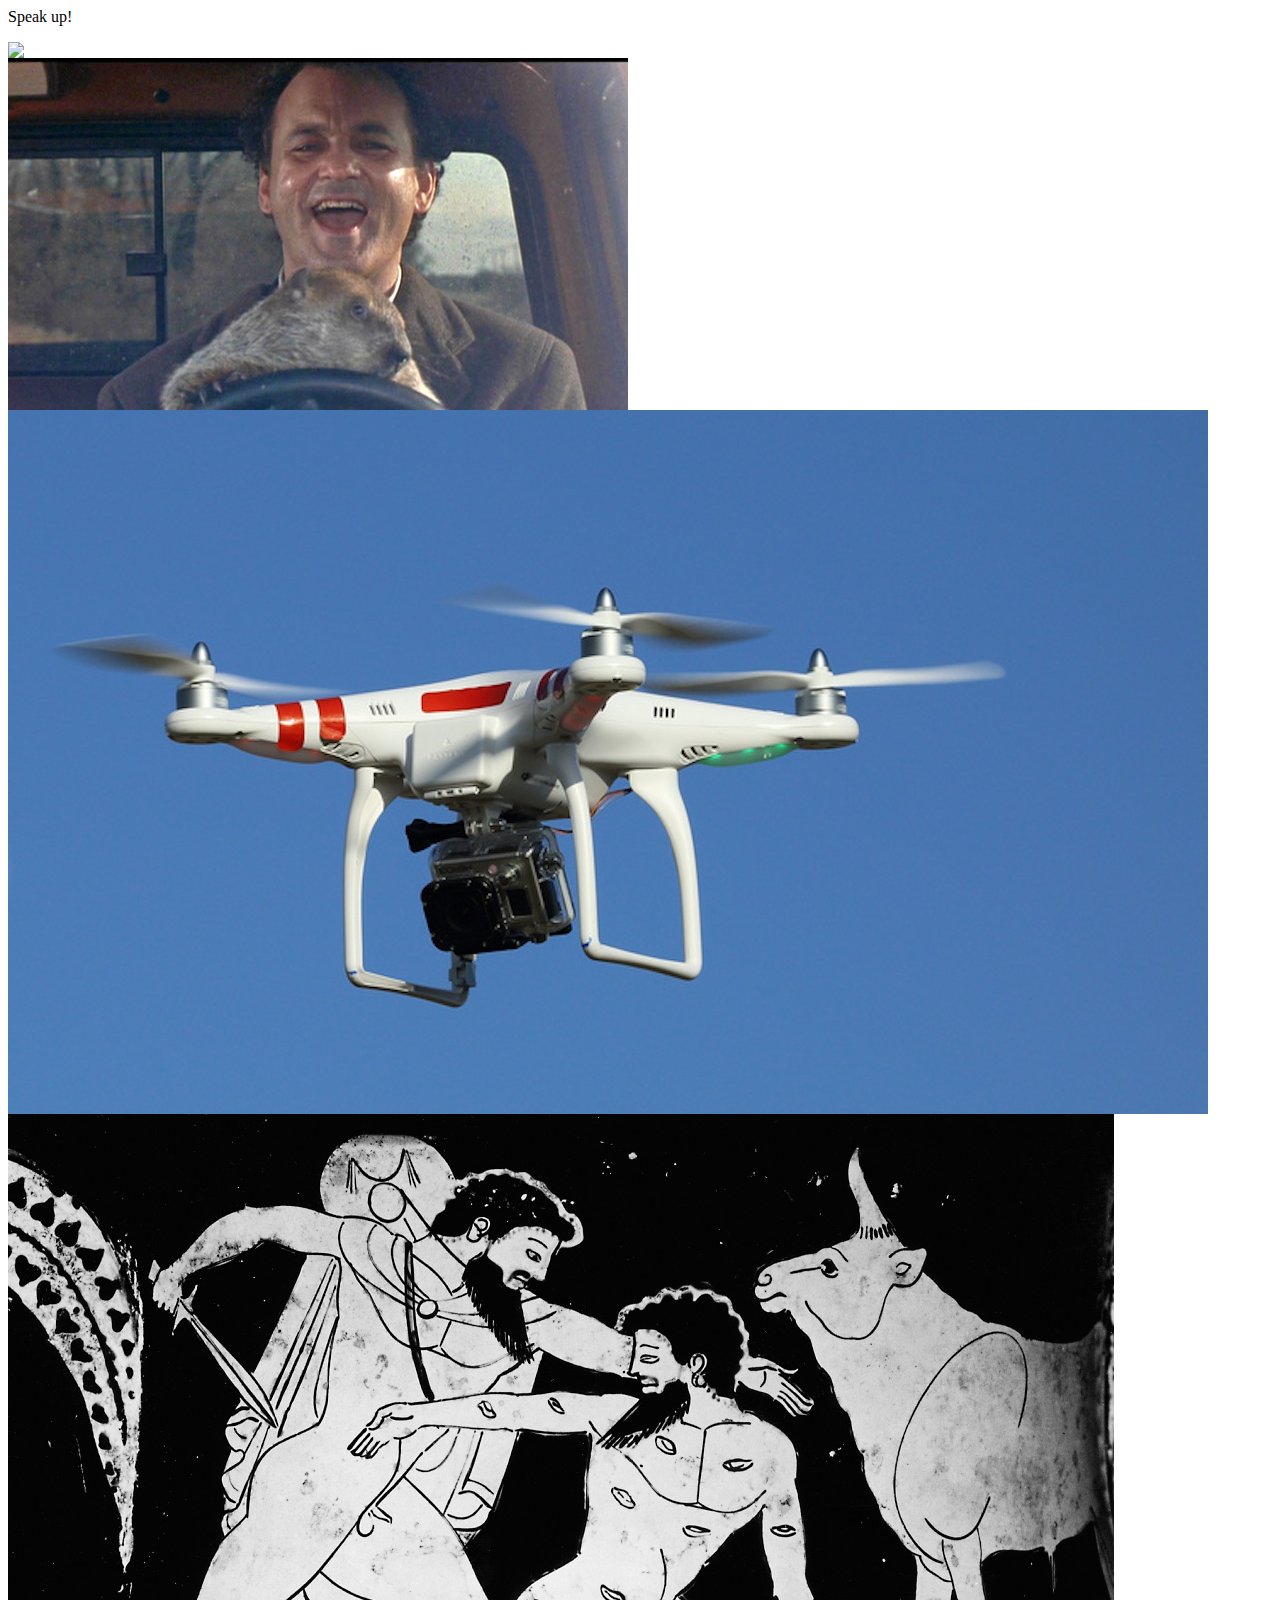
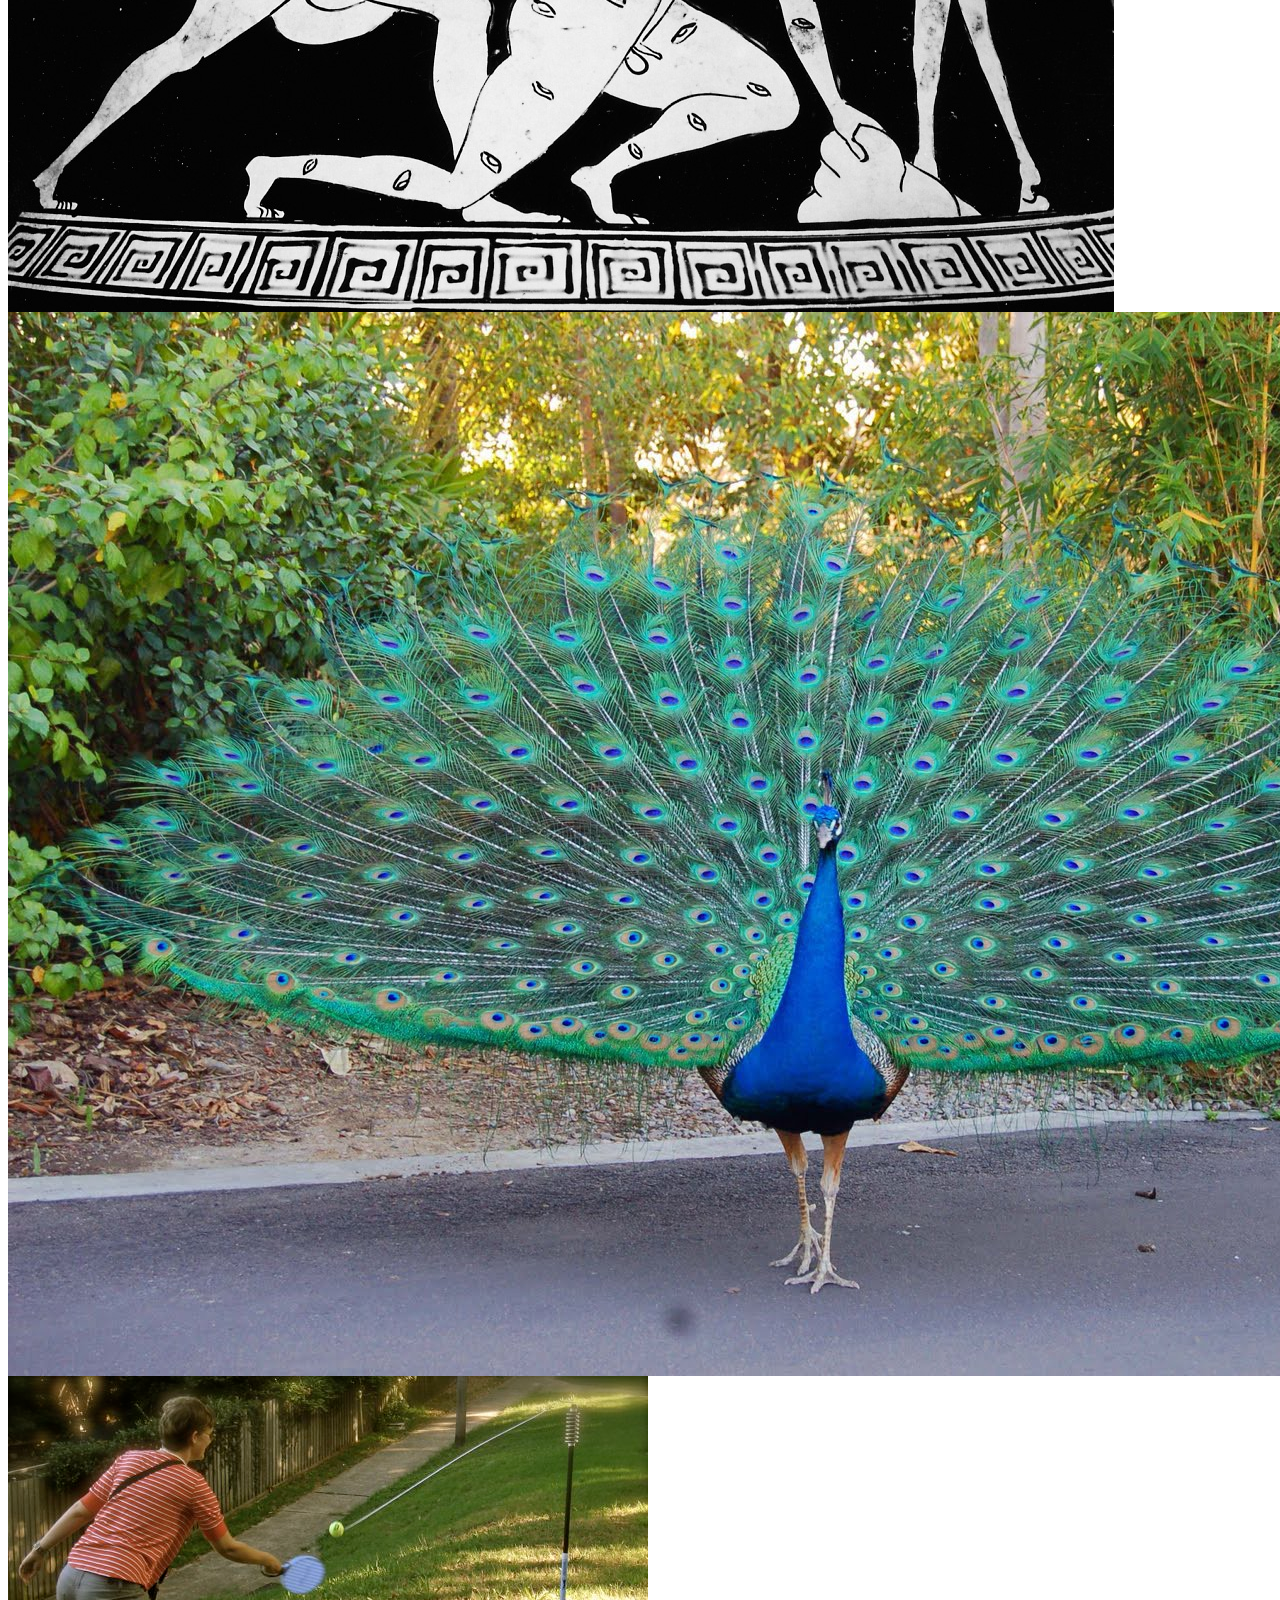
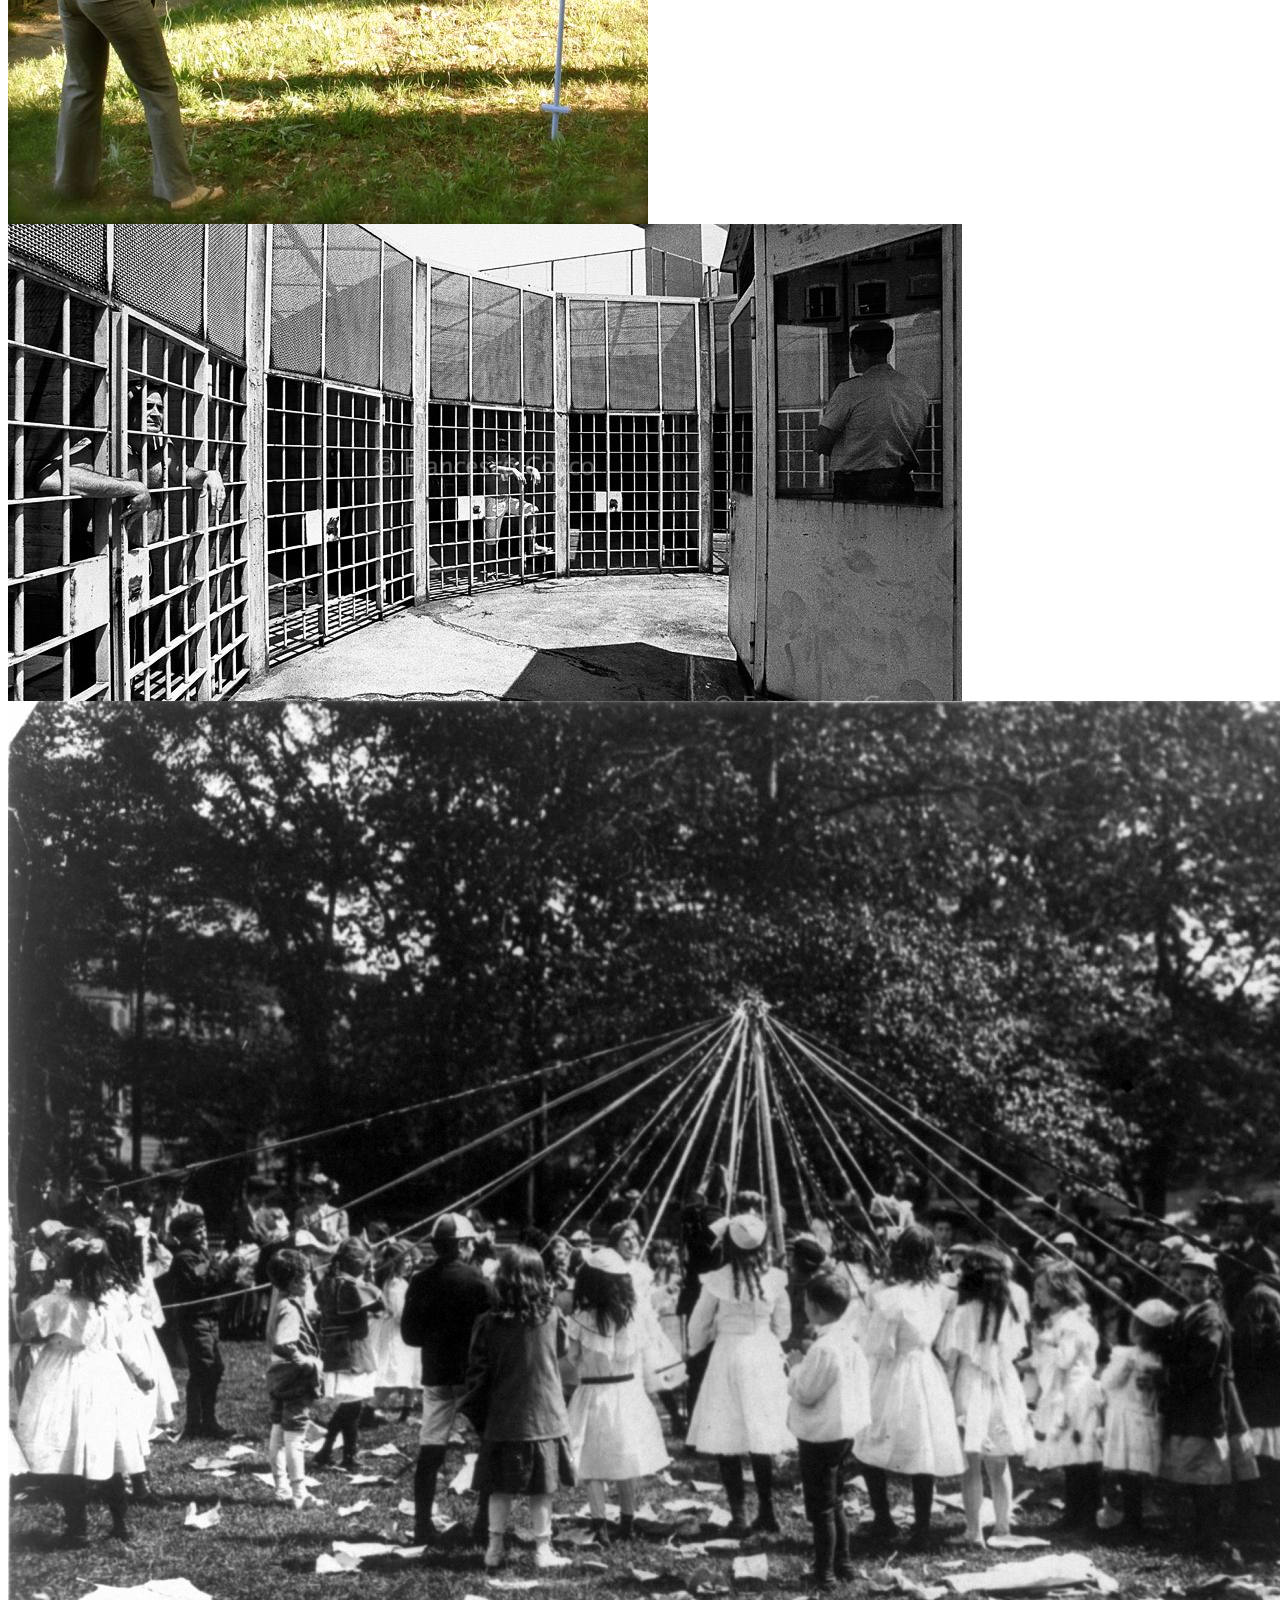
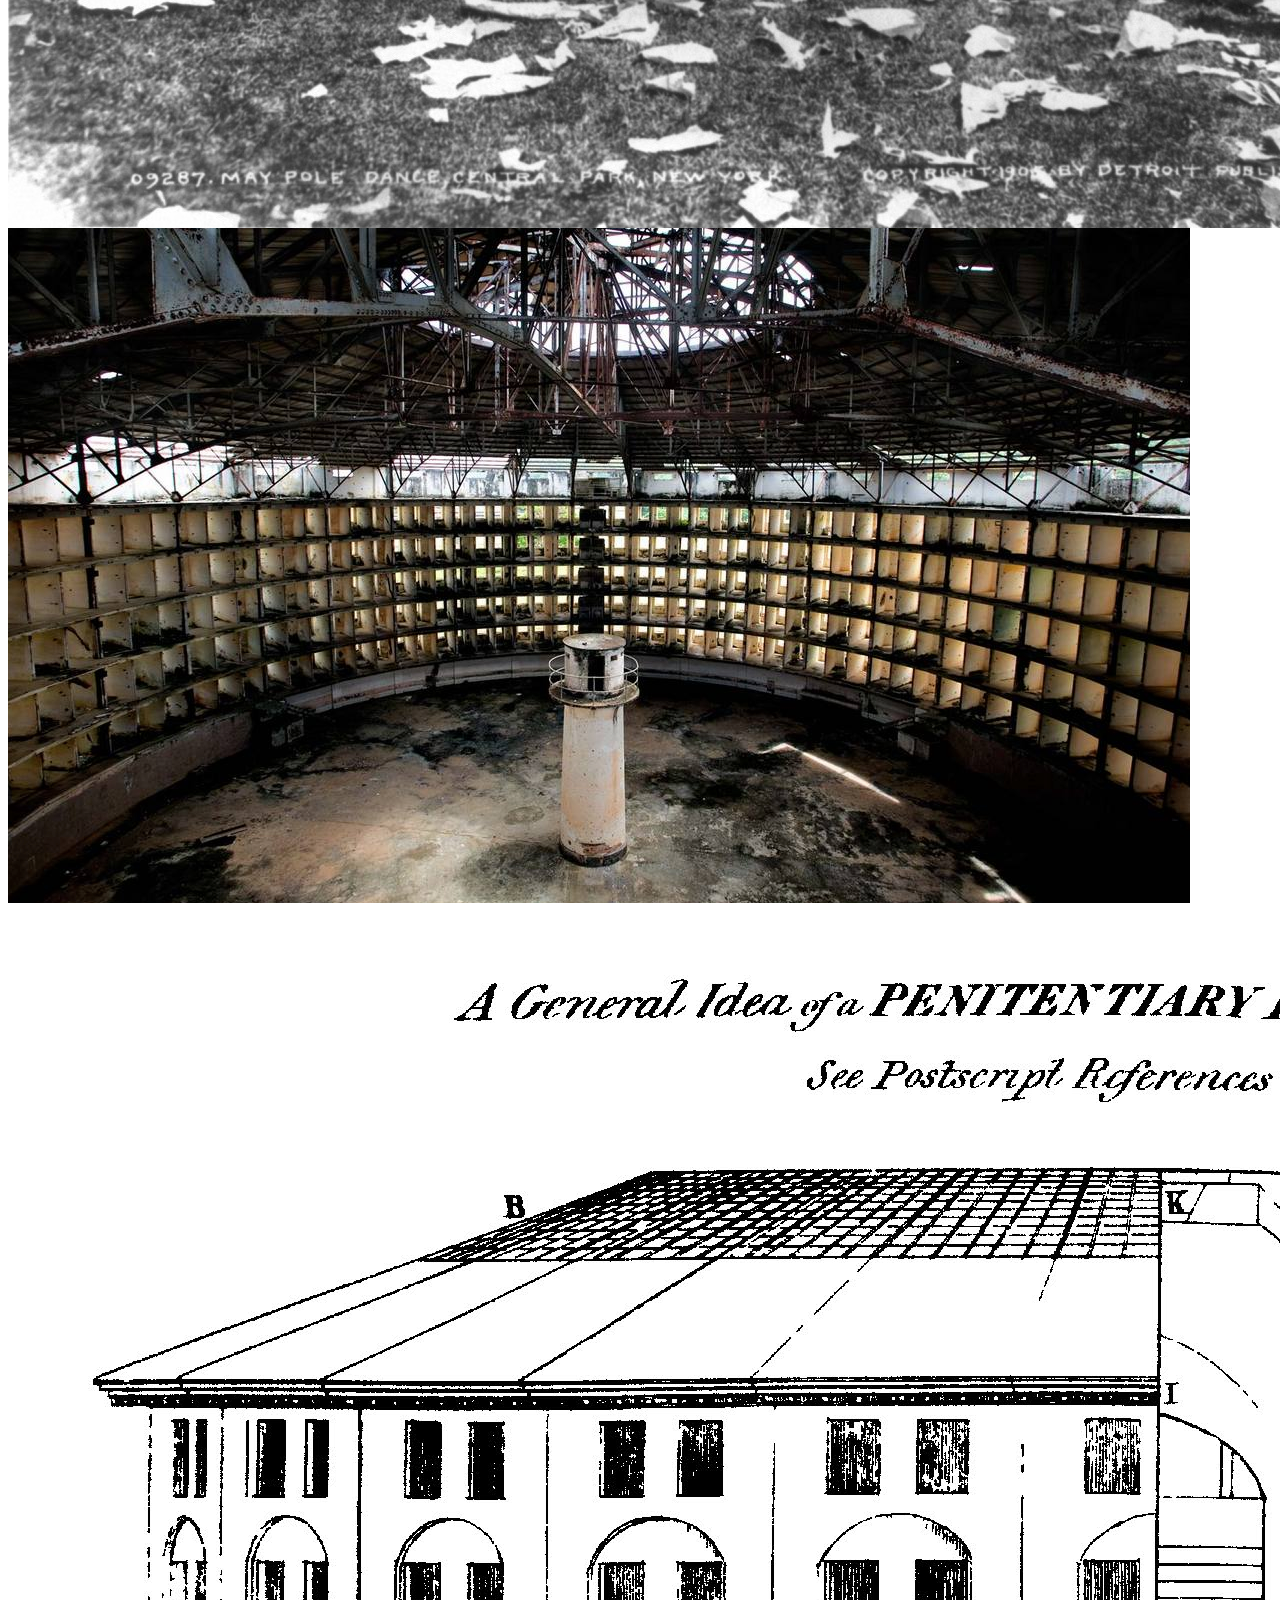
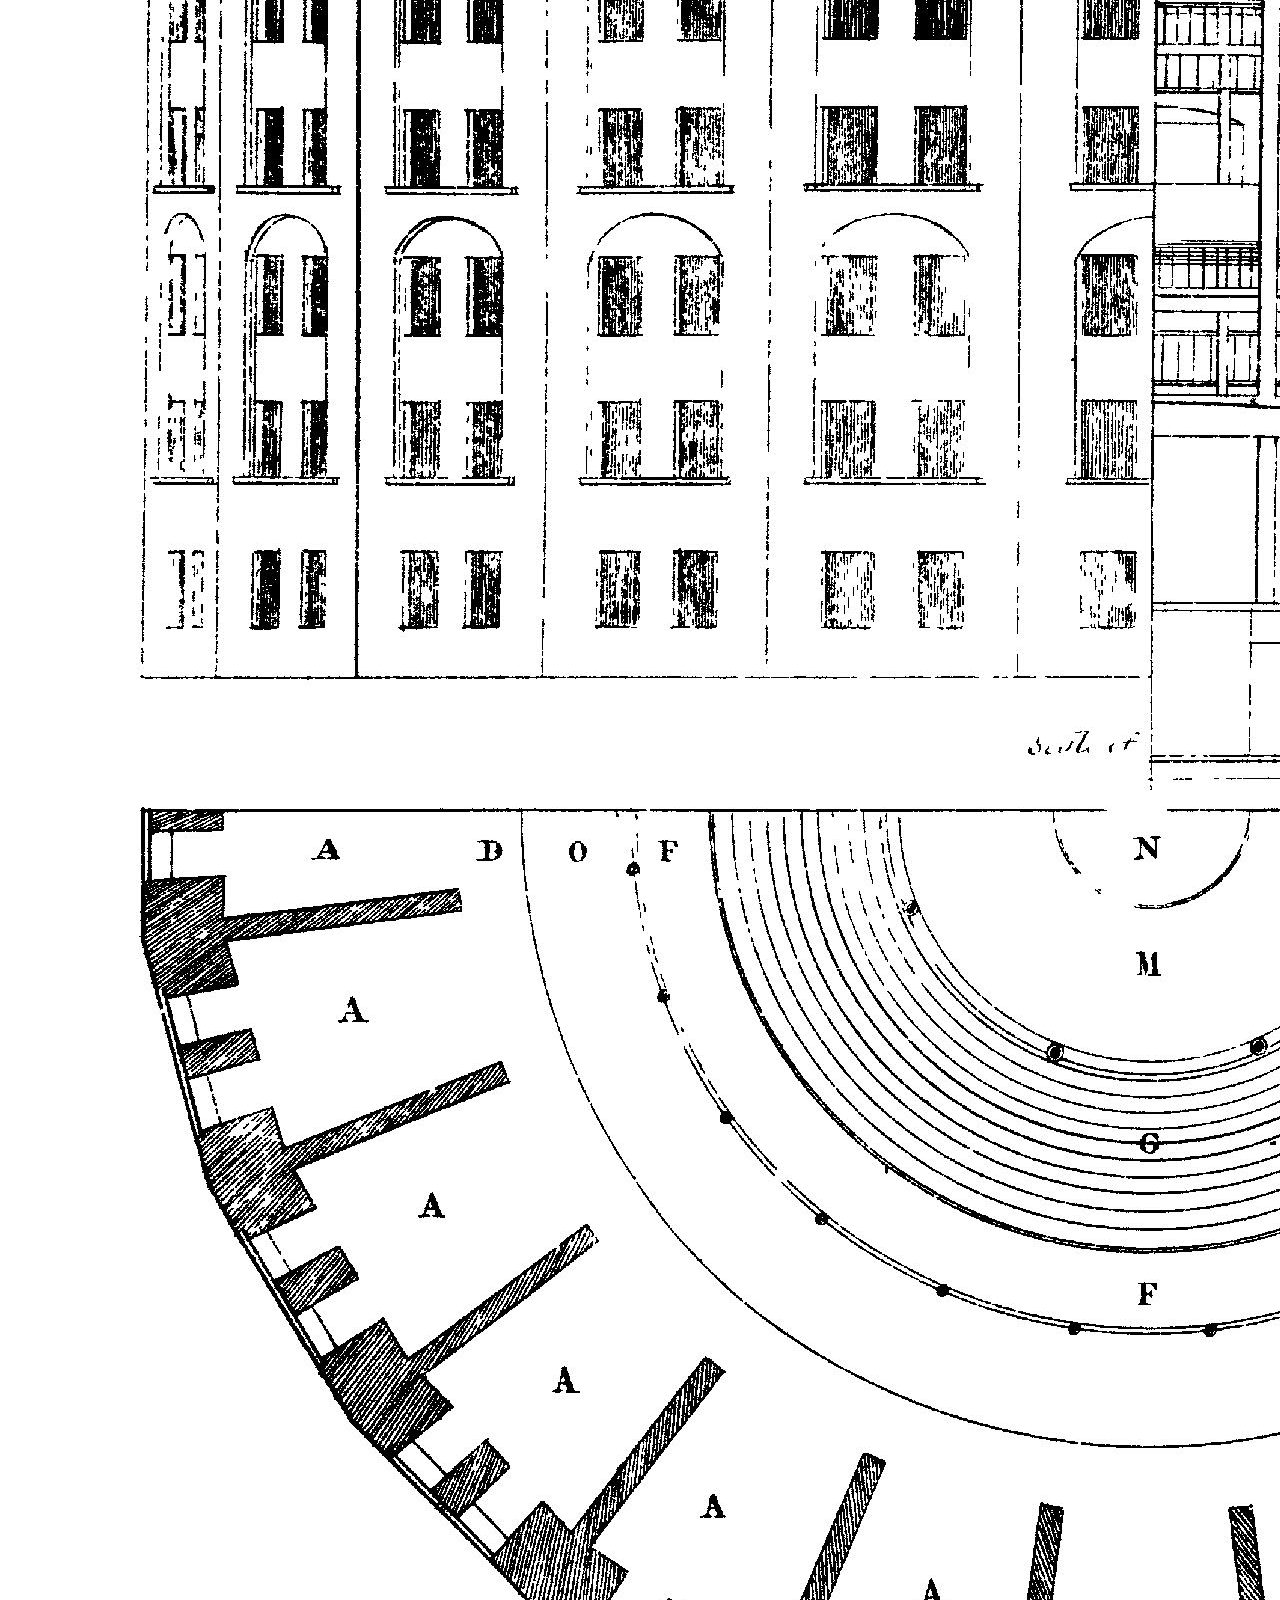
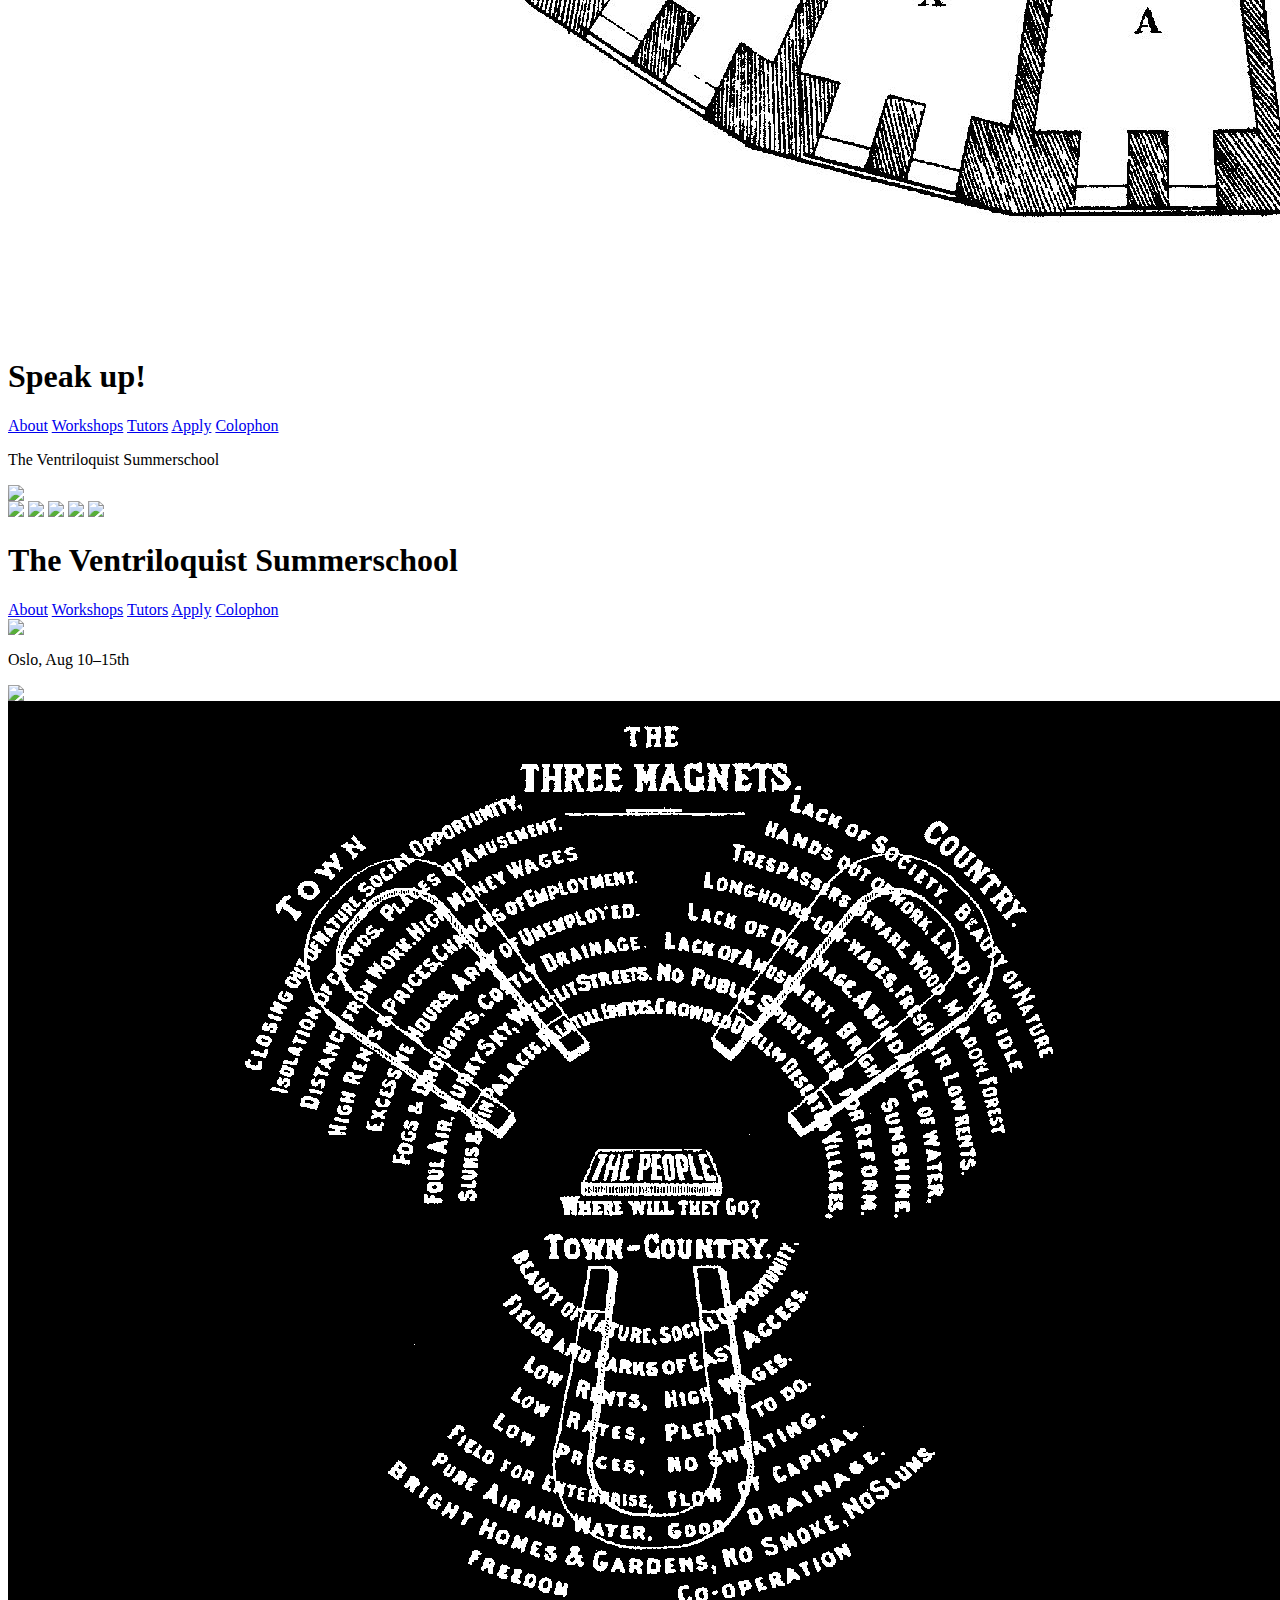
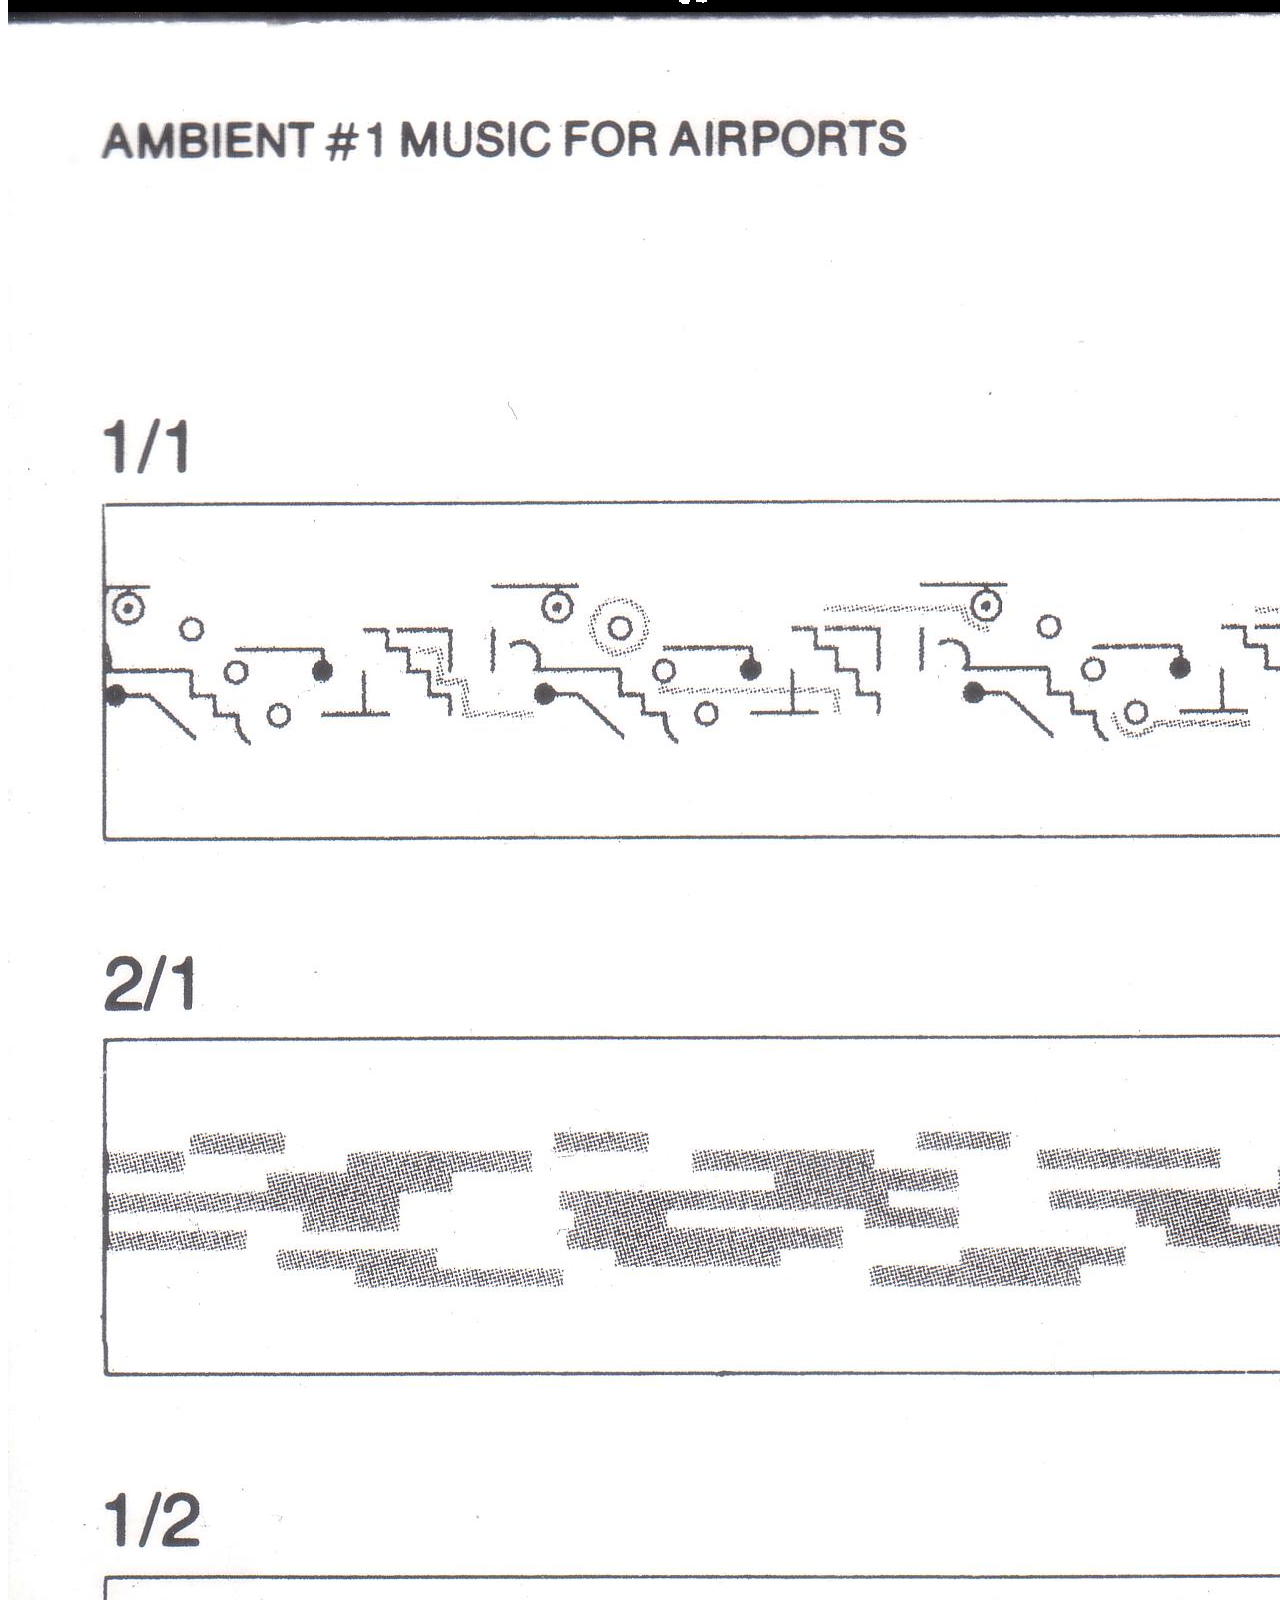
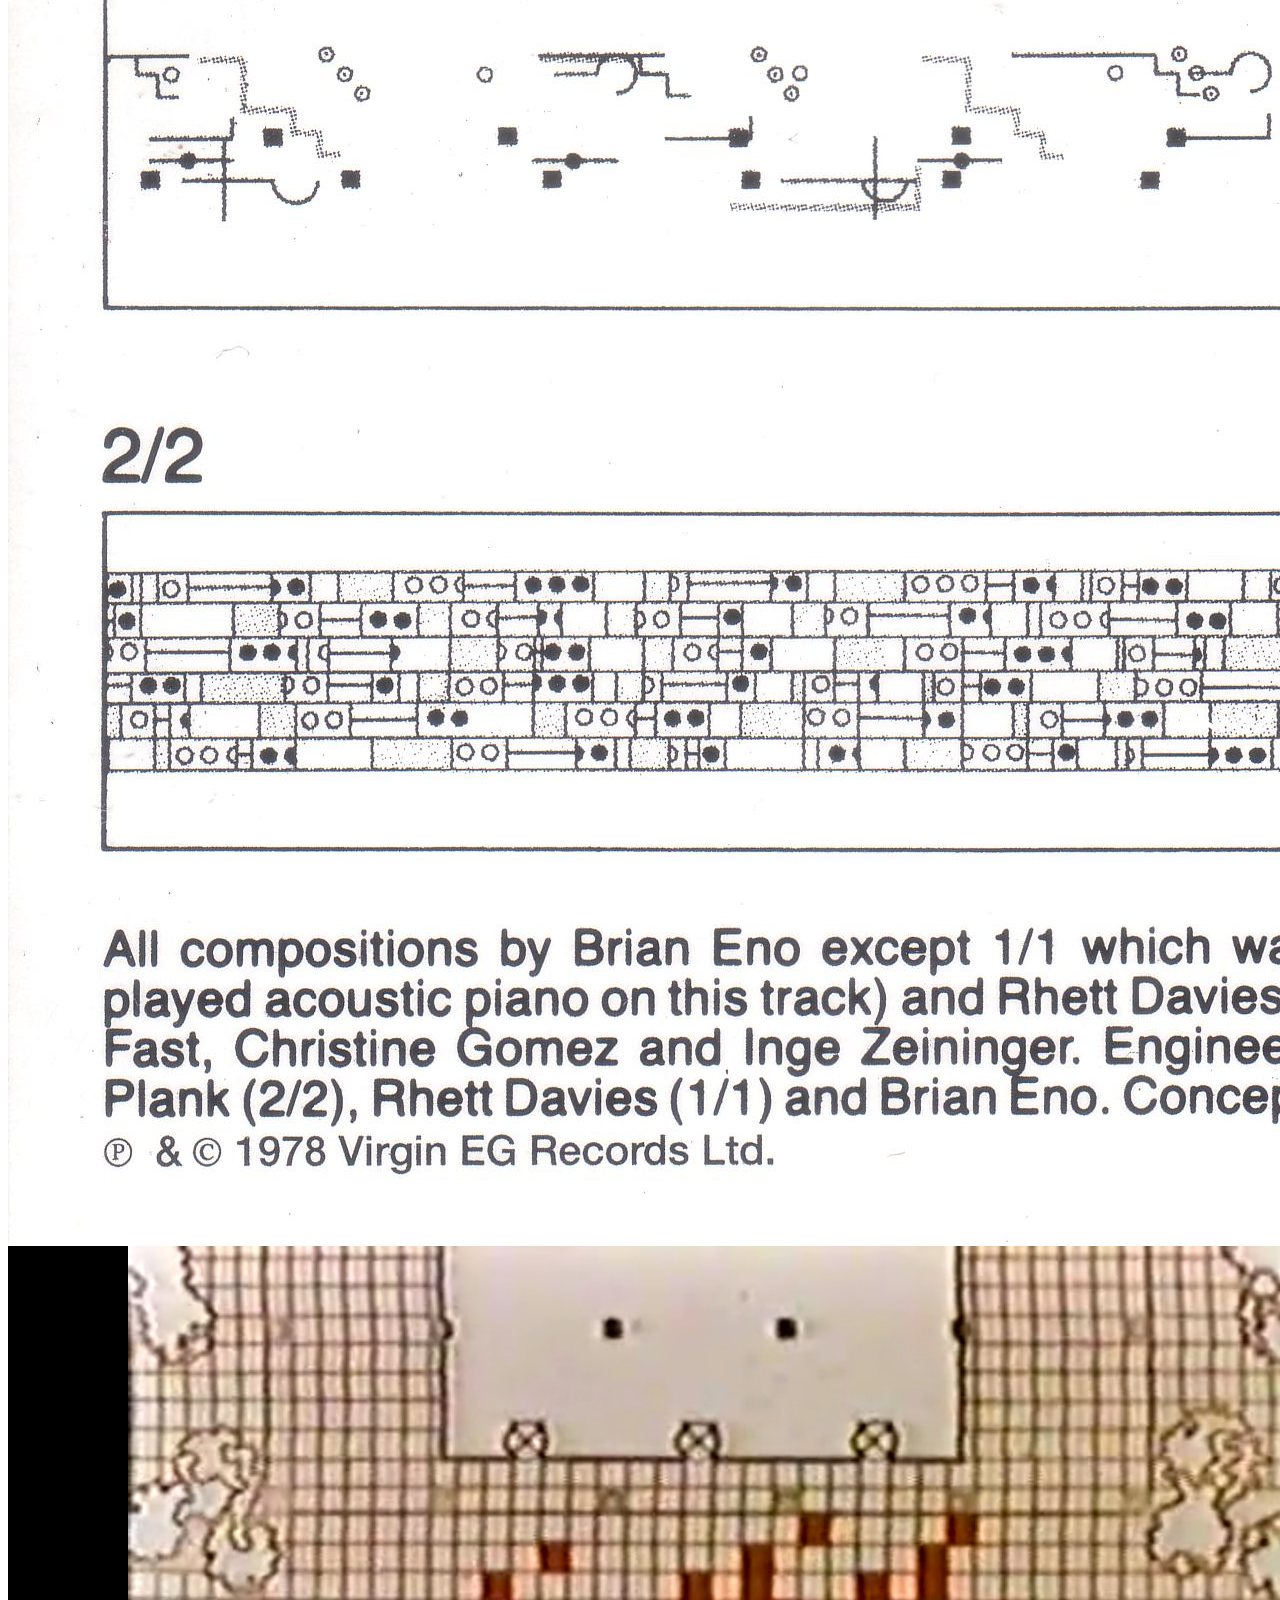
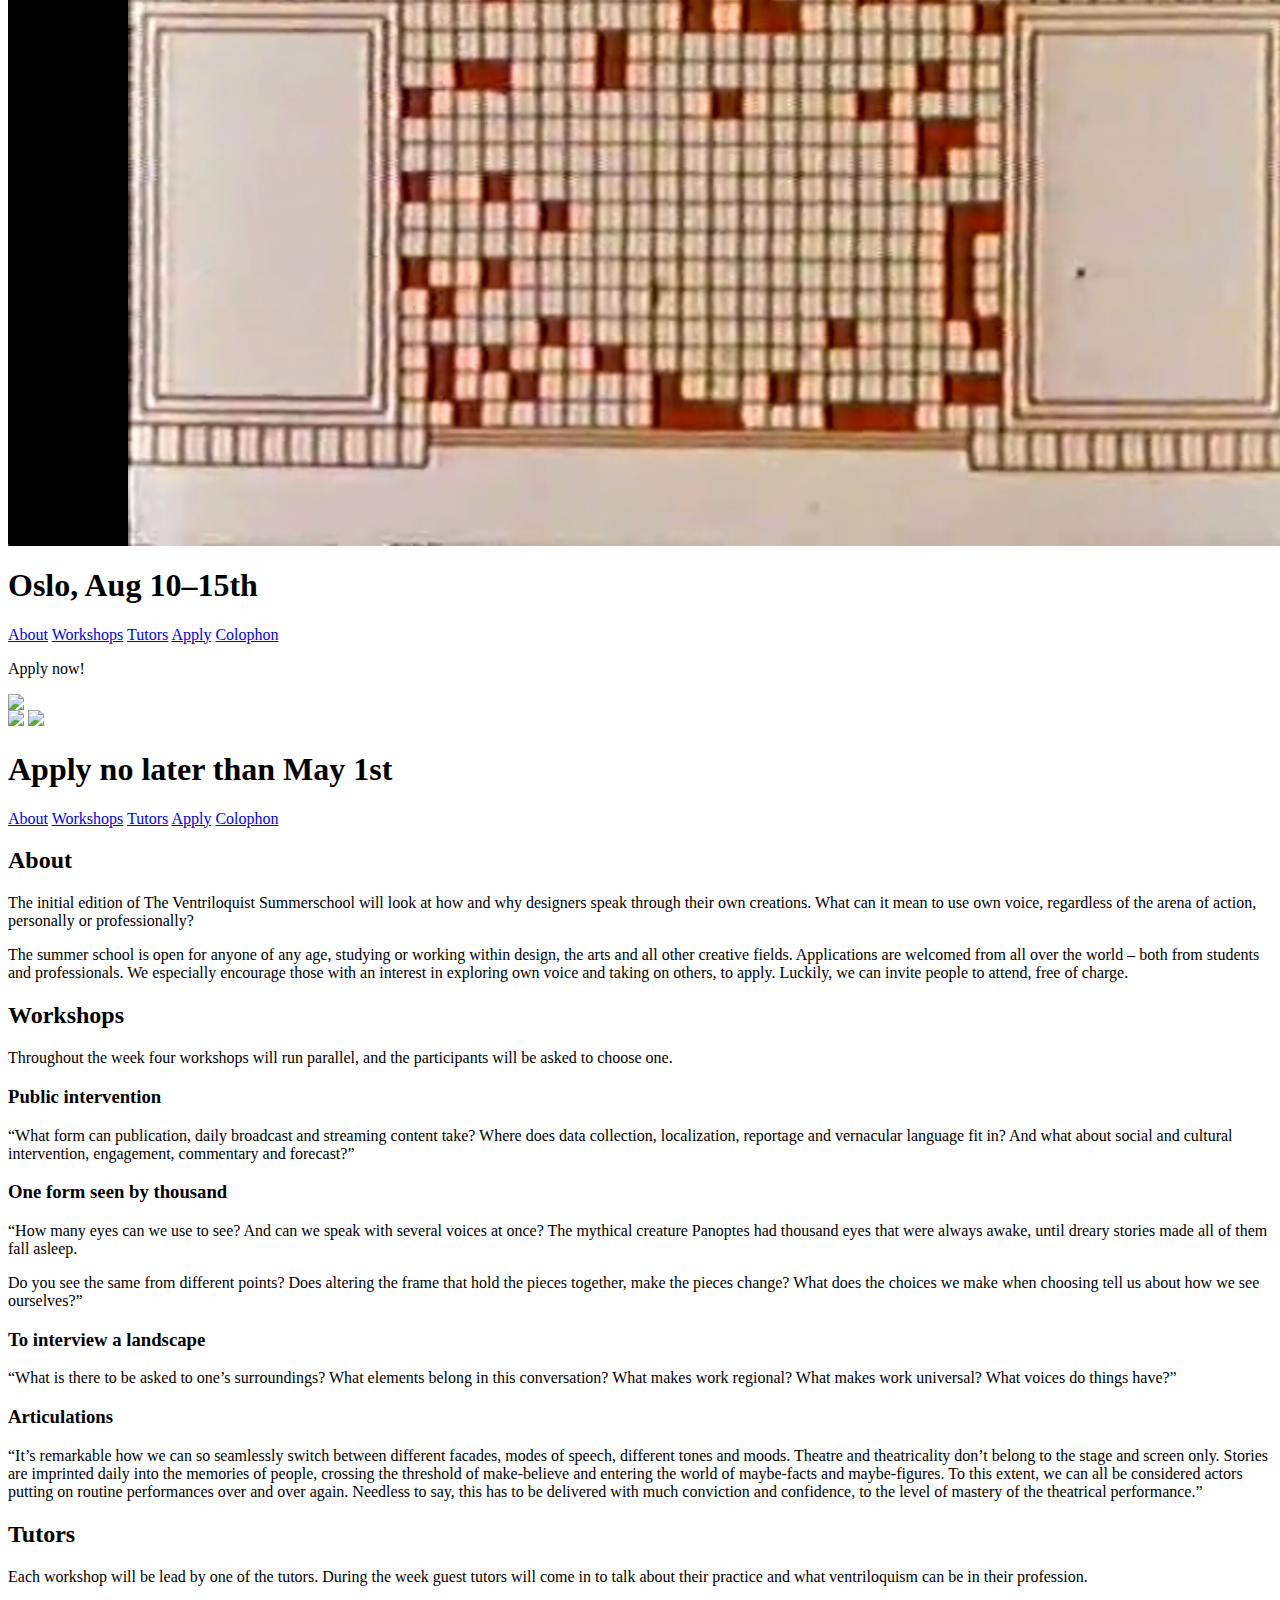
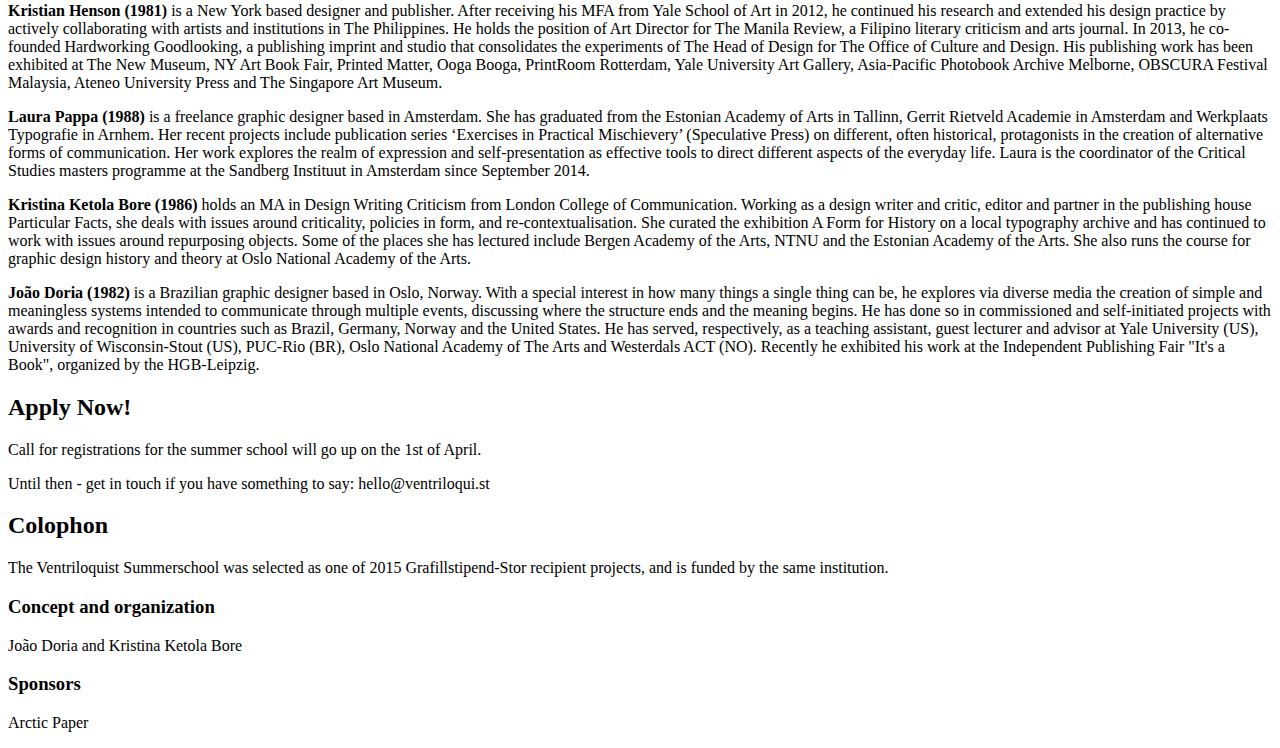
==== ventriloqui.st/index.html @ 5d7b74db "João's images" ====
<html>
<head>
<meta charset='utf-8' />
	<title>The Ventriloquist Summerschool</title>
	<link href="css/style.css" type="text/css" rel="stylesheet">
	<link rel="stylesheet" href="css/flickity.css" media="screen">
	<script src="js/flickity.pkgd.min.js"></script>
</head>

	<body>
<!-- Top1 -->
			<div id="t1" class="child top one">
					<div id="splash-t1">
						<p class="apply">Speak up!</p>
						<img id="close-t1" class="close" src="img/x.svg">
						<div class="gallery top one js-flickity">
							<img class="gallery-cell" src="img/groundhog.jpg">
							<img class="gallery-cell" src="img/Drones.jpg">
							<img class="gallery-cell" src="img/ArgosPanoptes.jpg">
							<img class="gallery-cell" src="img/peacock-02.jpg">
							<img class="gallery-cell" src="img/day-4-tennis.jpg">
							<img class="gallery-cell" src="img/1880-prison-san-vittore-milan.jpg">
							<img class="gallery-cell" src="img/maypole.jpg">
							<img class="gallery-cell" src="img/panopticon.png">
							<img class="gallery-cell" src="img/Penetentiary_Panopticon_Plan.jpg">
						</div>
				</div>

					<h1 class="centered-horizontal">Speak up!</h1>

					<nav class="centered-horizontal">
						<a id="btn-about" href="#about">About</a>
						<a id="btn-workshops" href="#workshops">Workshops</a>
						<a id="btn-tutors" href="#tutors">Tutors</a>
						<a id="btn-about" href="#apply">Apply</a>
						<a id="btn-colophon" href="#colophon">Colophon</a>
					</nav>
			</div>

<!-- Top 2 -->
			<div id="t2" class="child top two">

					<div id="splash-t2">
						<p class="apply">The Ventriloquist Summerschool</p>
							<img id="close-t2" class="close" src="img/x.svg">
						<div class="gallery top one js-flickity">
							<img class="gallery-cell" src="img/zelig-1.png">
							<img class="gallery-cell" src="img/zelig-2.jpg">
							<img class="gallery-cell" src="img/silly.png">
							<img class="gallery-cell" src="img/HunterBreederMainWeb.jpg">
							<img class="gallery-cell" src="img/picture-172.png">
						</div>
					</div>

					<h1 class="centered-horizontal">The Ventriloquist Summerschool</h1>

					<nav class="centered-horizontal">
						<a id="btn-about" href="#about">About</a>
						<a id="btn-workshops" href="#workshops">Workshops</a>
						<a id="btn-tutors" href="#tutors">Tutors</a>
						<a id="btn-about" href="#apply">Apply</a>
						<a id="btn-colophon" href="#colophon">Colophon</a>
					</nav>

			</div>

<!-- Bottom 1 -->
			<div id="b1" class="child bottom one">

					<div id="splash-b1">
						<img id="close-b1" class="close" src="img/x.svg">
						<p class="apply">Oslo, Aug 10–15th</p>
						<div class="gallery top one js-flickity">
							<img class="gallery-cell" src="img/ecoacoustics.jpg">
							<img class="gallery-cell" src="img/3-magnets-final.png">
							<img class="gallery-cell" src="img/Brian_Eno-Music_For_Airports_Ambient_1-Back.JPG">
							<img class="gallery-cell" src="img/whyte.png">							
						</div>
					</div>

					<h1 class="centered-horizontal">Oslo, Aug 10–15th</h1>

					<nav class="centered-horizontal">
						<a id="btn-about" href="#about">About</a>
						<a id="btn-workshops" href="#workshops">Workshops</a>
						<a id="btn-tutors" href="#tutors">Tutors</a>
						<a id="btn-about" href="#apply">Apply</a>
						<a id="btn-colophon" href="#colophon">Colophon</a>
					</nav>

			</div>

<!-- Bottom 2 -->
			<div id="b2" class="child bottom two">

					<div id="splash-b2">
					<p id="apply-now" class="apply">Apply now!</p>
					<img id="close-b2" class="close" src="img/x.svg">
					<div class="gallery top one js-flickity">
						<img class="gallery-cell" src="img/100_2820.JPG">
						<img class="gallery-cell" src="img/the_ventriloquist_workshope.jpg">
					</div>
				</div>

					<h1 class="centered-horizontal turquoise">Apply no later than May 1st</h1>

					<nav class="centered-horizontal turquoise">
						<a id="btn-about" href="#about">About</a>
						<a id="btn-workshops" href="#workshops">Workshops</a>
						<a id="btn-tutors" href="#tutors">Tutors</a>
						<a id="btn-about" href="#apply">Apply</a>
						<a id="btn-colophon" href="#colophon">Colophon</a>
				</nav>

					<div class="content">
						<h2 id="about">About</h2>

							<p>The initial edition of The Ventriloquist Summerschool will look at how and why designers speak through their own creations. What can it mean to use own voice, regardless of the arena of action, personally or professionally?</p>

							<p>The summer school is open for anyone of any age, studying or working within design, the arts and all other creative fields. Applications are welcomed from all over the world – both from students and professionals. We especially encourage those with an interest in exploring own voice and taking on others, to apply. Luckily, we can invite people to attend, free of charge.</p>

						<h2 id="workshops">Workshops</h2>

							<p>Throughout the week four workshops will run parallel, and the participants will be asked to choose one.</p>

						<h3>Public intervention</h3>

							<p class="workshop-description">“What form can publication, daily broadcast and streaming content take? Where does data collection, localization, reportage and vernacular language fit in? And what about social and cultural intervention, engagement, commentary and forecast?”</p>

						<h3>One form seen by thousand</h3>

							<p class="workshop-description">“How many eyes can we use to see? And can we speak with several voices at once? The mythical creature Panoptes had thousand eyes that were always awake, until dreary stories made all of them fall asleep.</p>

							<p class="workshop-description">Do you see the same from different points? Does altering the frame that hold the pieces together, make the pieces change? What does the choices we make when choosing tell us about how we see ourselves?”</p>

						<h3>To interview a landscape</h3>

							<p class="workshop-description">“What is there to be asked to one’s surroundings? What elements belong in this conversation? What makes work regional? What makes work universal? What voices do things have?”</p>

						<h3>Articulations</h3>

							<p class="workshop-description">“It’s remarkable how we can so seamlessly switch between different facades, modes of speech, different tones and moods. Theatre and theatricality don’t belong to the stage and screen only. Stories are imprinted daily into the memories of people, crossing the threshold of make-believe and entering the world of maybe-facts and maybe-figures. To this extent, we can all be considered actors putting on routine performances over and over again. Needless to say, this has to be delivered with much conviction and confidence, to the level of mastery of the theatrical performance.”</p>

						<h2 id="tutors">Tutors</h2>

							<p>Each workshop will be lead by one of the tutors. During the week guest tutors will come in to talk about their practice and what ventriloquism can be in their profession.</p>

							<p><strong>Kristian Henson (1981)</strong> is a New York based designer and publisher. After receiving his MFA from Yale School of Art in 2012, he continued his research and extended his design practice by actively collaborating with artists and institutions in The Philippines. He holds the position of Art Director for The Manila Review, a Filipino literary criticism and arts journal. In 2013, he co-founded Hardworking Goodlooking, a publishing imprint and studio that consolidates the experiments of The Head of Design for The Office of Culture and Design. His publishing work has been exhibited at The New Museum, NY Art Book Fair, Printed Matter, Ooga Booga, PrintRoom Rotterdam, Yale University Art Gallery, Asia-Pacific Photobook Archive Melborne, OBSCURA Festival Malaysia, Ateneo University Press and The Singapore Art Museum.</p>

							<p><strong>Laura Pappa (1988)</strong> is a freelance graphic designer based in Amsterdam. She has graduated from the Estonian Academy of Arts in Tallinn, Gerrit Rietveld Academie in Amsterdam and Werkplaats Typografie in Arnhem. Her recent projects include publication series ‘Exercises in Practical Mischievery’ (Speculative Press) on different, often historical, protagonists in the creation of alternative forms of communication. Her work explores the realm of expression and self-presentation as effective tools to direct different aspects of the everyday life. Laura is the coordinator of the Critical Studies masters programme at the Sandberg Instituut in Amsterdam since September 2014.</p>

							<p><strong>Kristina Ketola Bore (1986)</strong> holds an MA in Design Writing Criticism from London College of Communication. Working as a design writer and critic, editor and partner in the publishing house Particular Facts, she deals with issues around criticality, policies in form, and re-contextualisation. She curated the exhibition A Form for History on a local typography archive and has continued to work with issues around repurposing objects. Some of the places she has lectured include Bergen Academy of the Arts, NTNU and the Estonian Academy of the Arts. She also runs the course for graphic design history and theory at Oslo National Academy of the Arts.</p>

							<p><strong>João Doria (1982)</strong> is a Brazilian graphic designer based in Oslo, Norway. With a special interest in how many things a single thing can be, he explores via diverse media the creation of simple and meaningless systems intended to communicate through multiple events, discussing where the structure ends and the meaning begins. He has done so in commissioned and self-initiated projects with awards and recognition in countries such as Brazil, Germany, Norway and the United States. He has served, respectively, as a teaching assistant, guest lecturer and advisor at Yale University (US), University of Wisconsin-Stout (US), PUC-Rio (BR), Oslo National Academy of The Arts and Westerdals ACT (NO). Recently he exhibited his work at the Independent Publishing Fair "It's a Book", organized by the HGB-Leipzig.</p>

						<h2 id="apply">Apply Now!</h2>
							<p>Call for registrations for the summer school will go up on the 1st of April.</p>

							<p>Until then - get in touch if you have something to say: hello@ventriloqui.st</p>

						<h2 id="colophon">Colophon</h2>
							<p>The Ventriloquist Summerschool was selected as one of 2015 Grafillstipend-Stor recipient projects, and is funded by the same institution.</p>

						<h3>Concept and organization</h3>
							<p>João Doria and Kristina Ketola Bore</p>

						<h3>Sponsors</h3>
							<p>Arctic Paper</p>
					</div>
			</div>

	</body>

<script src="js/jquery-1.11.2.min.js"></script>
<script src="js/jquery-migrate-1.2.1.min.js"></script>

<script>
	$("#close-t1").click(function() {
	    $("#splash-t1").fadeToggle( "fast", function() {});
	});

	$("#close-t2").click(function() {
			$("#splash-t2").fadeToggle( "fast", function() {});
	});

	$("#close-b1").click(function() {
			$("#splash-b1").fadeToggle( "fast", function() {});
	});

	$("#close-b2").click(function() {
			$("#splash-b2").fadeToggle( "fast", function() {});
	});

</script>

</html>
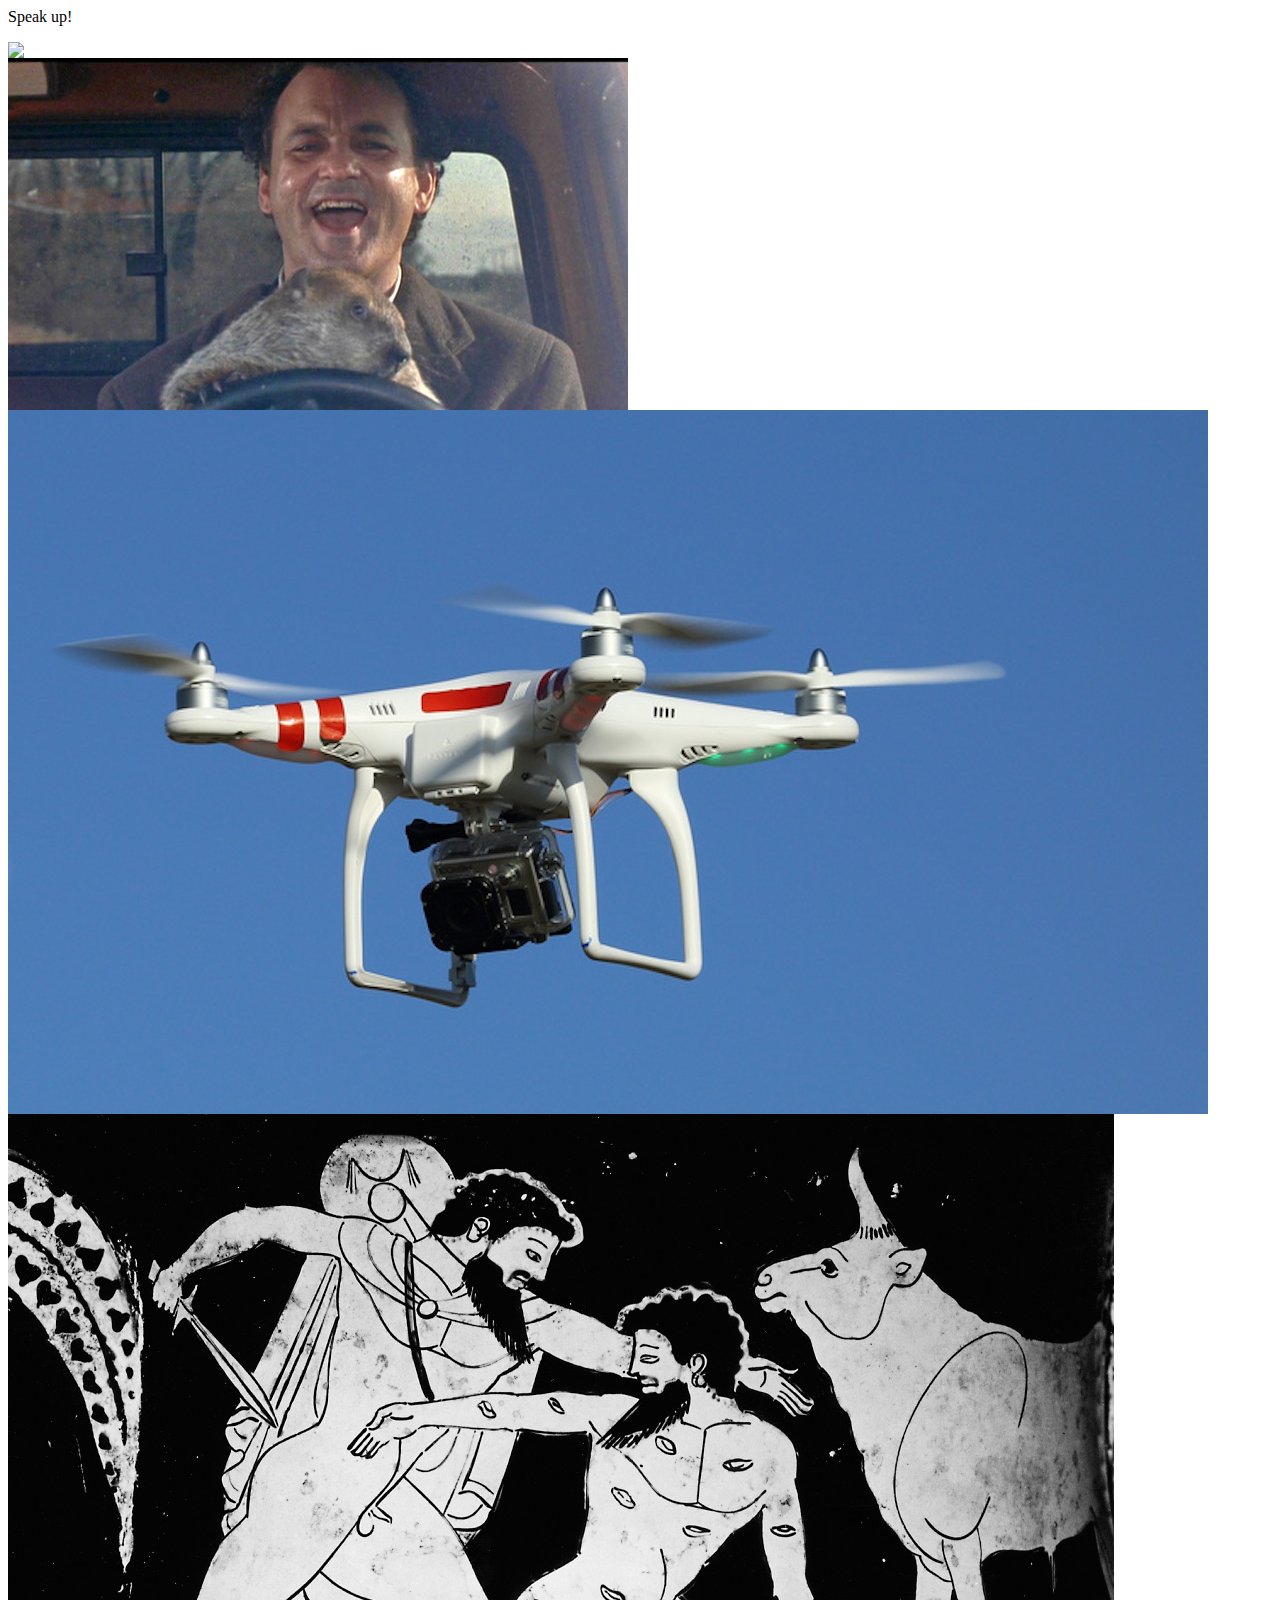
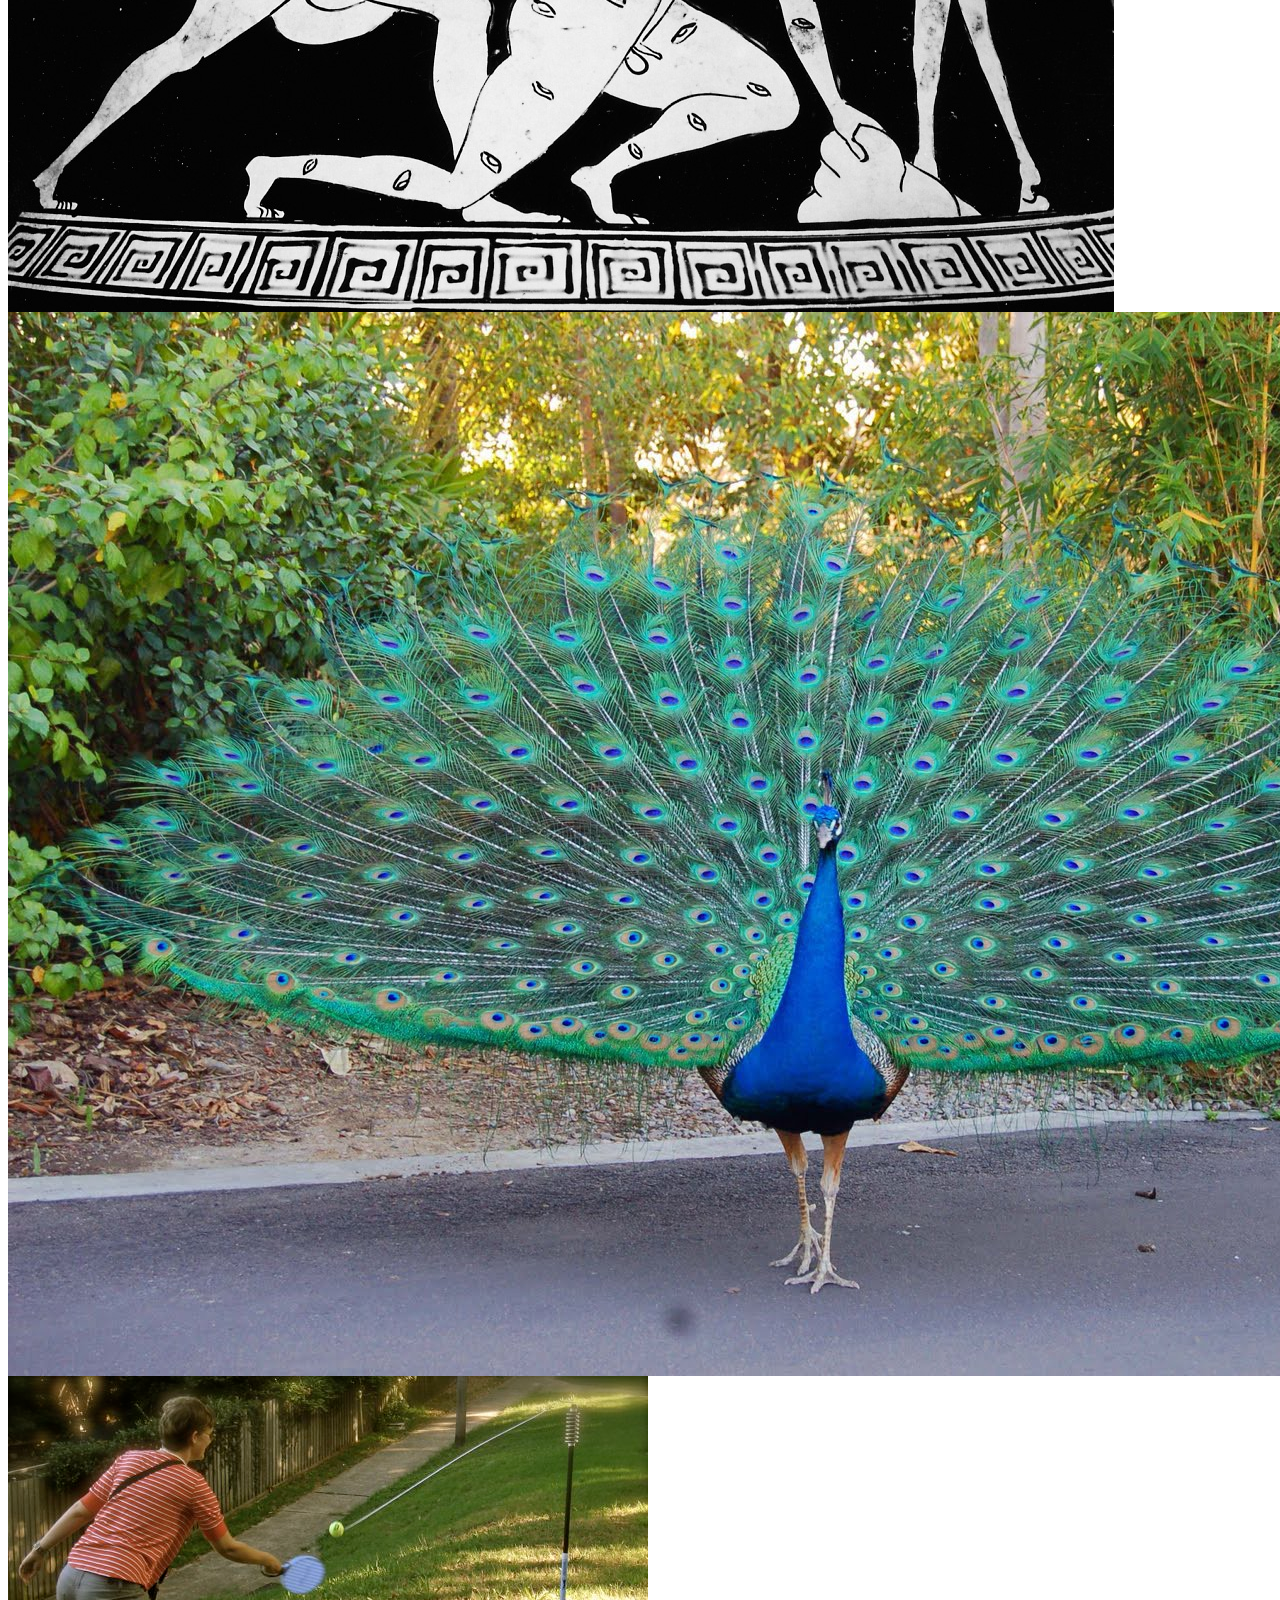
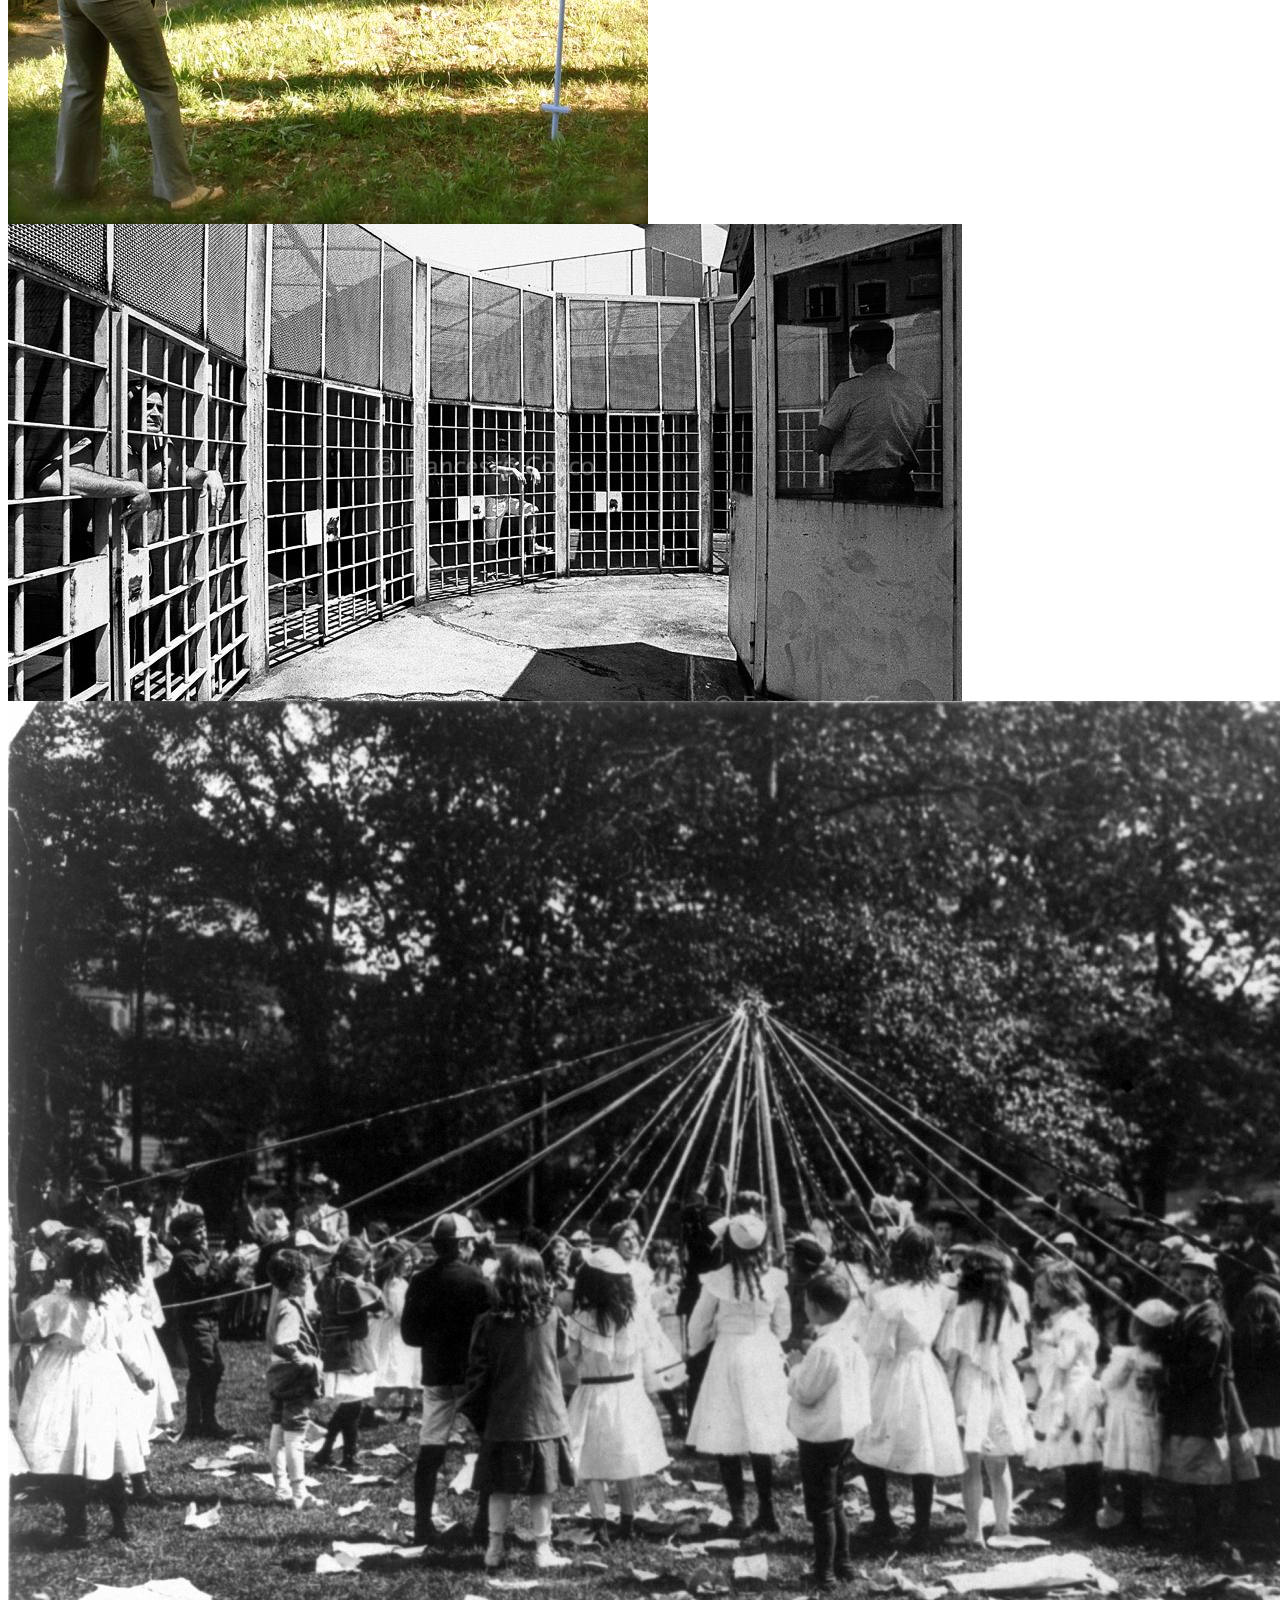
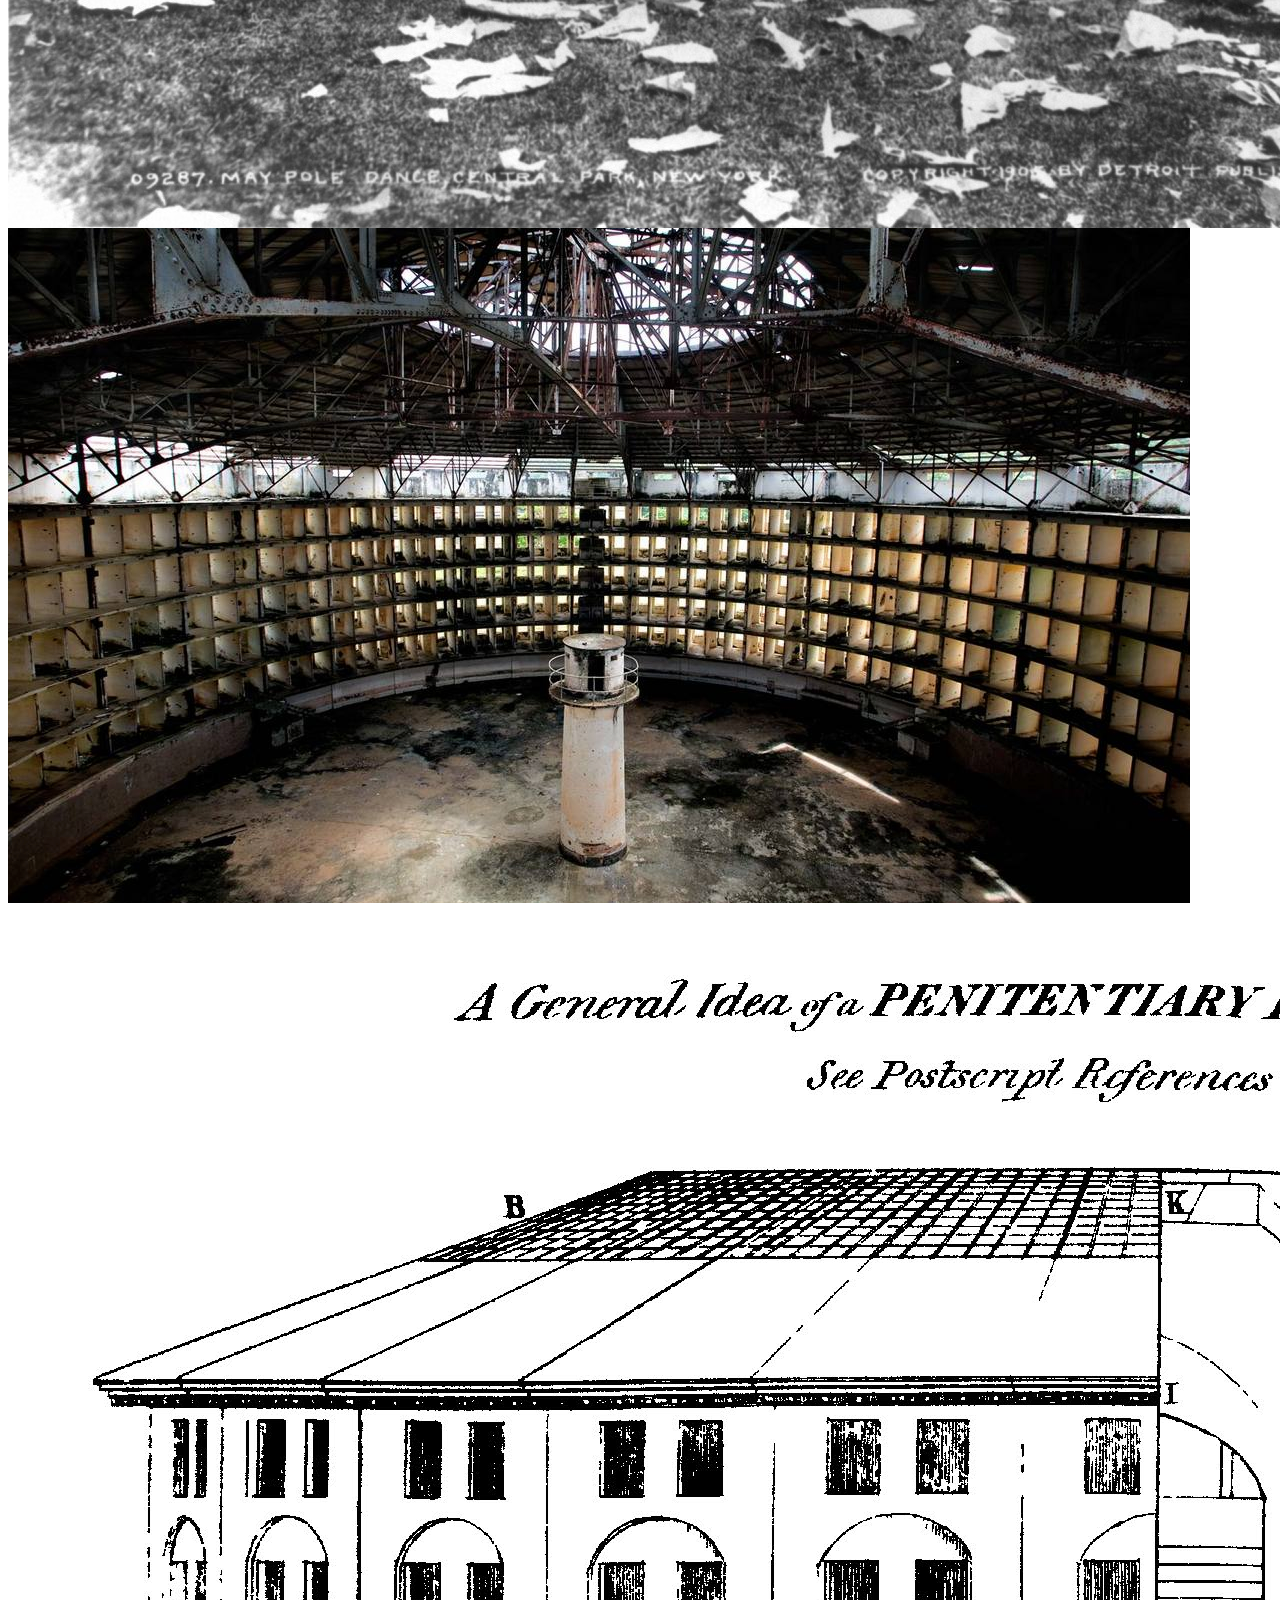
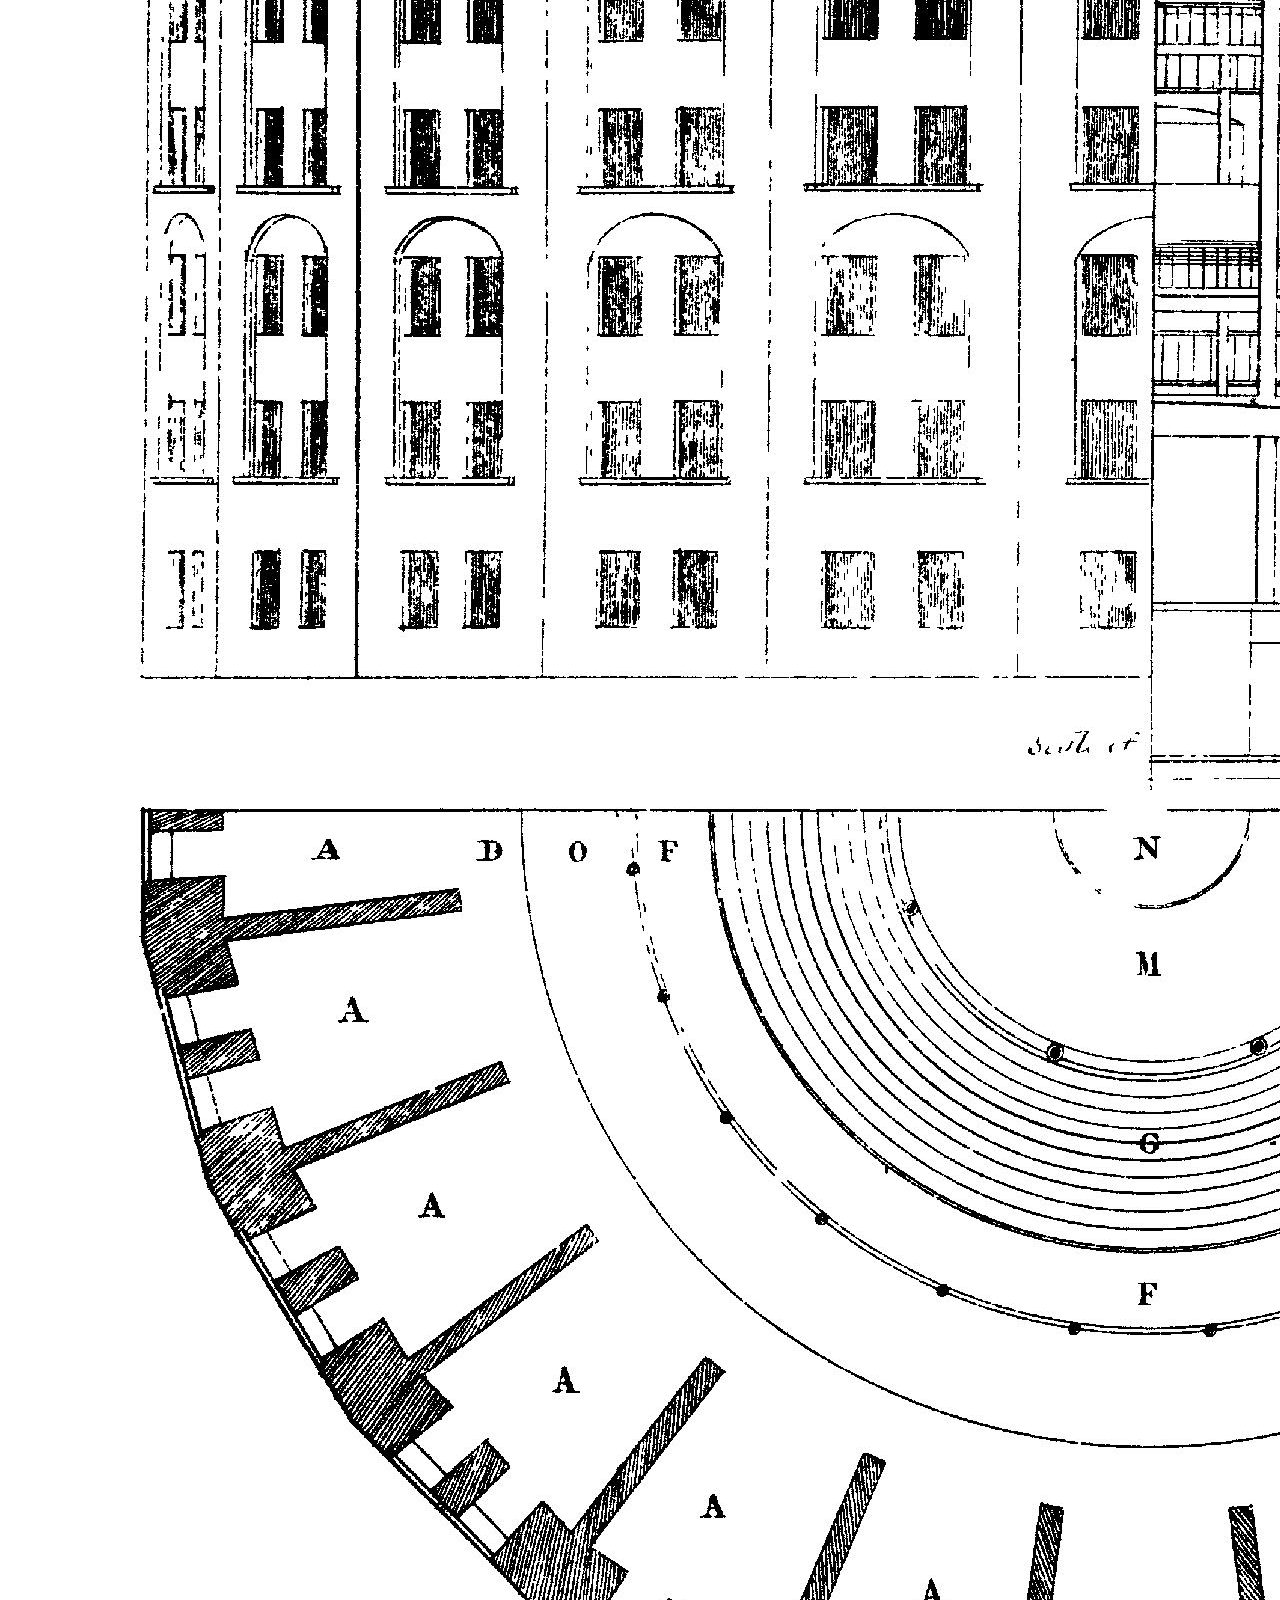
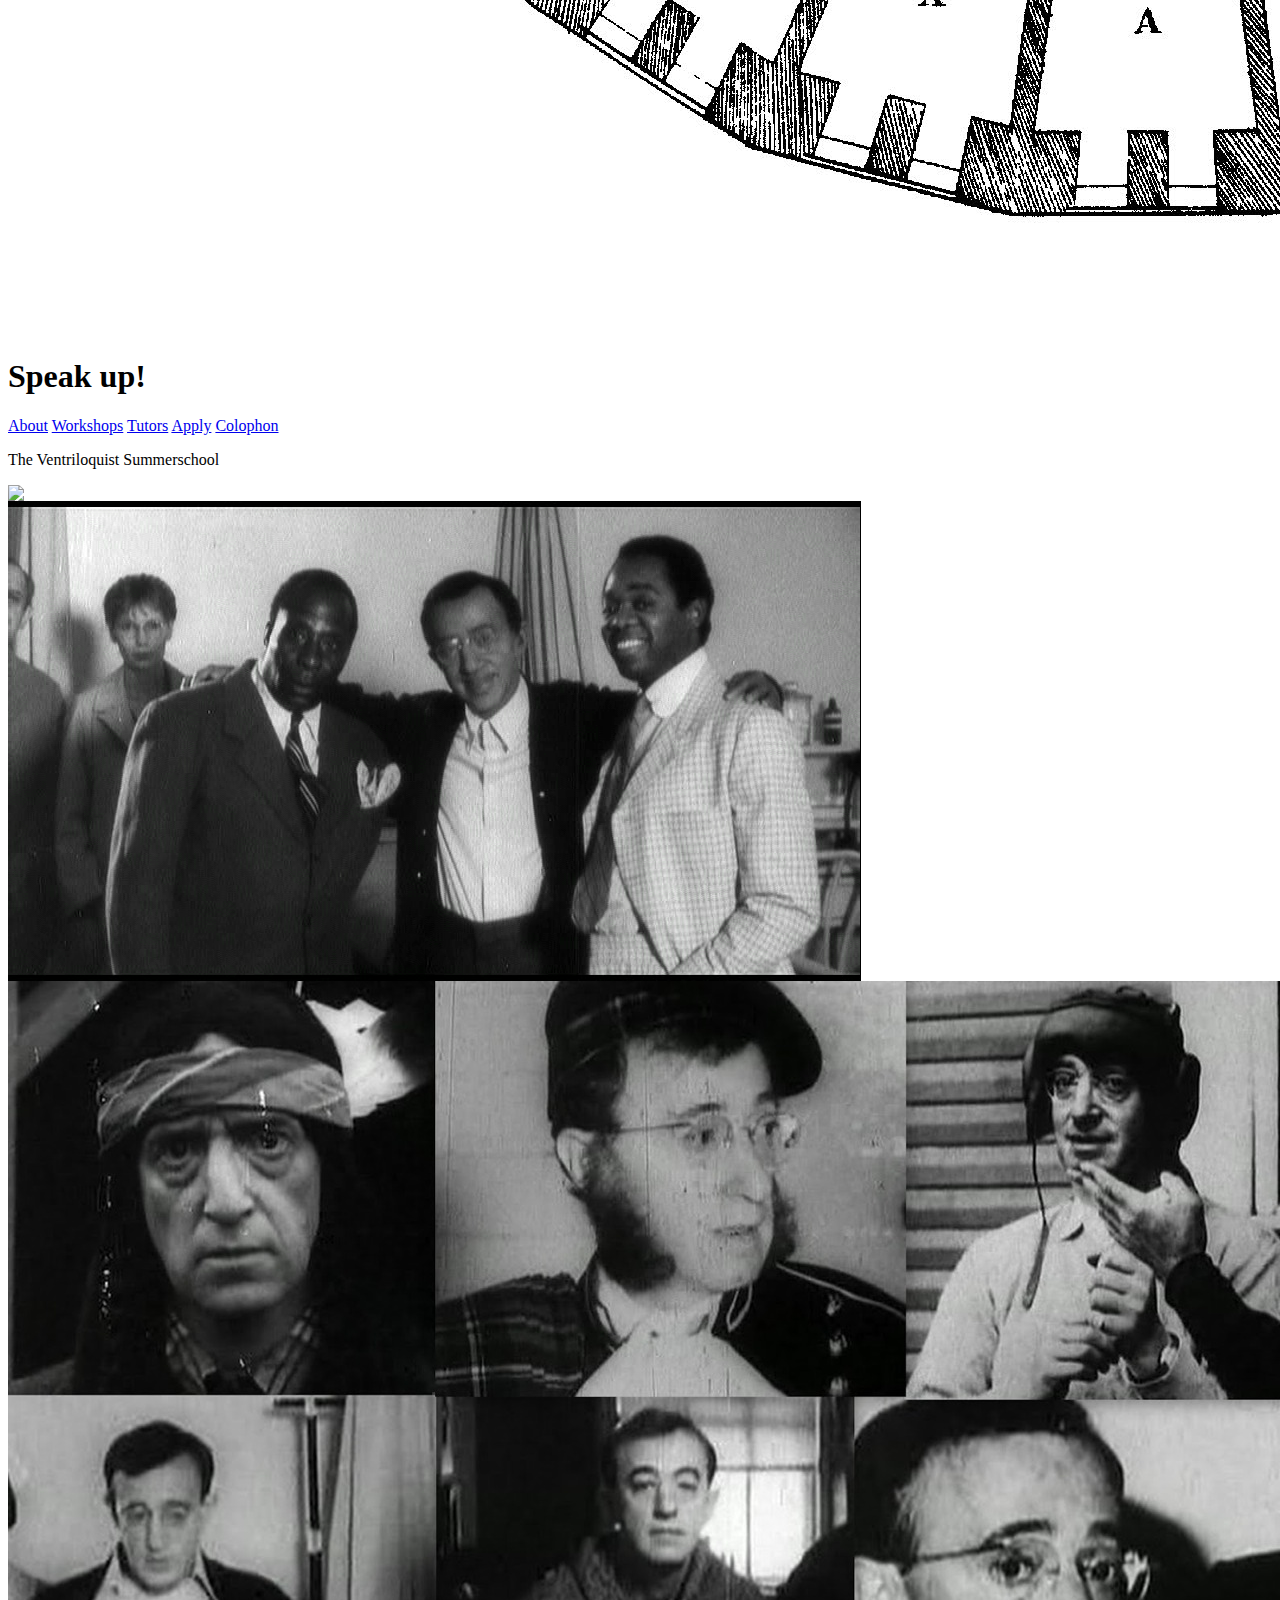
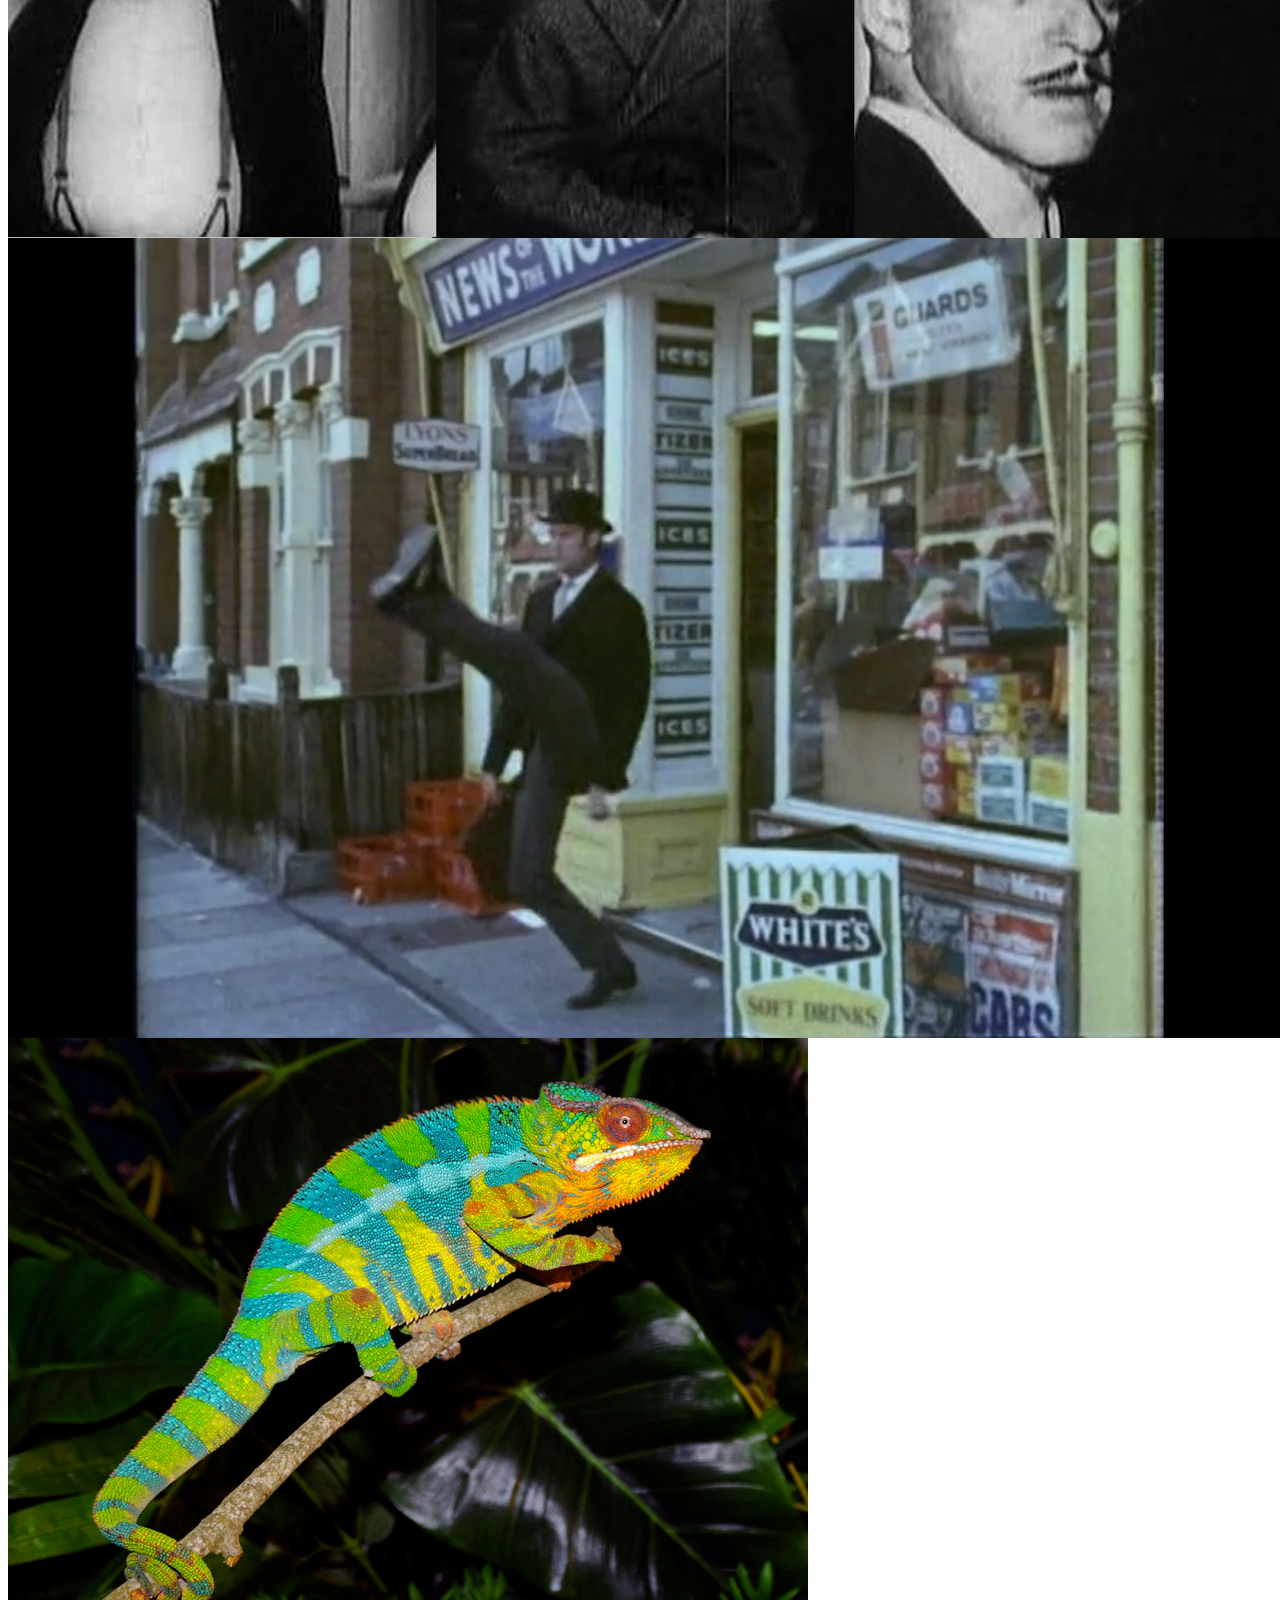
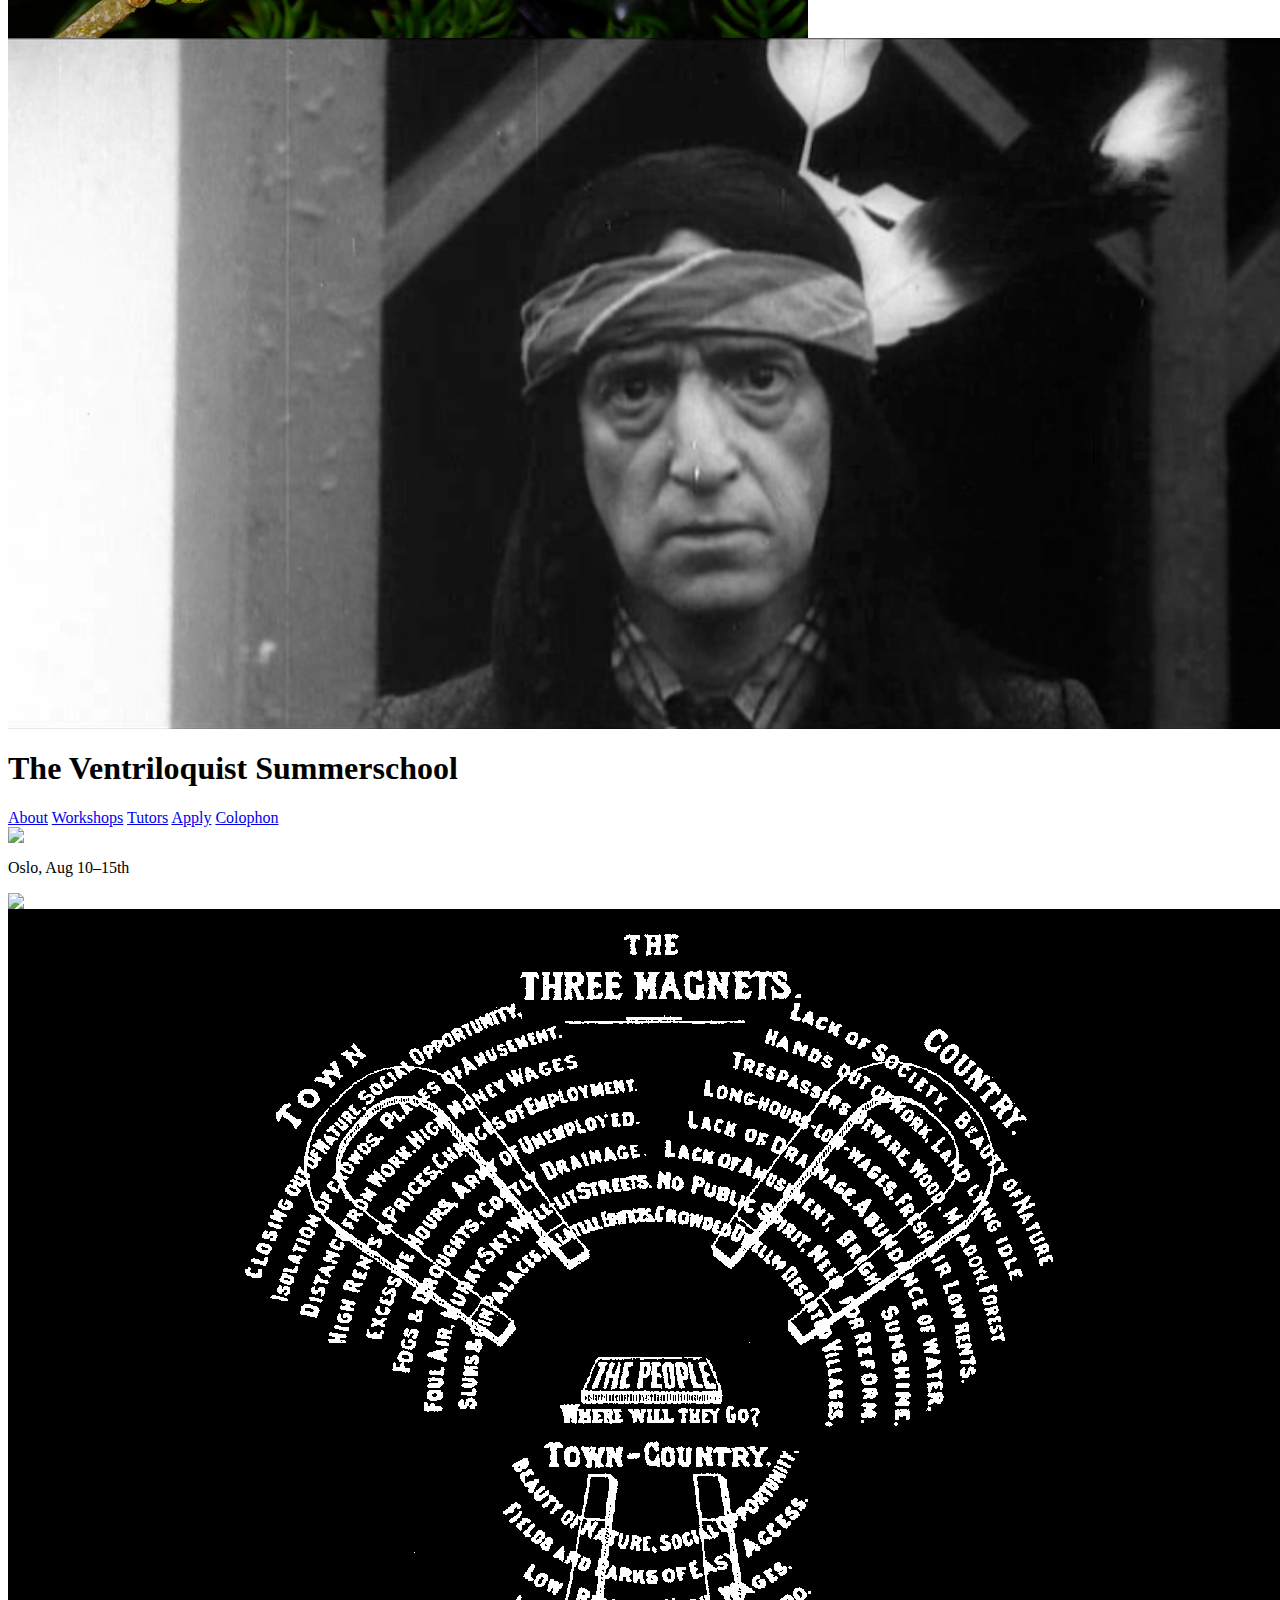
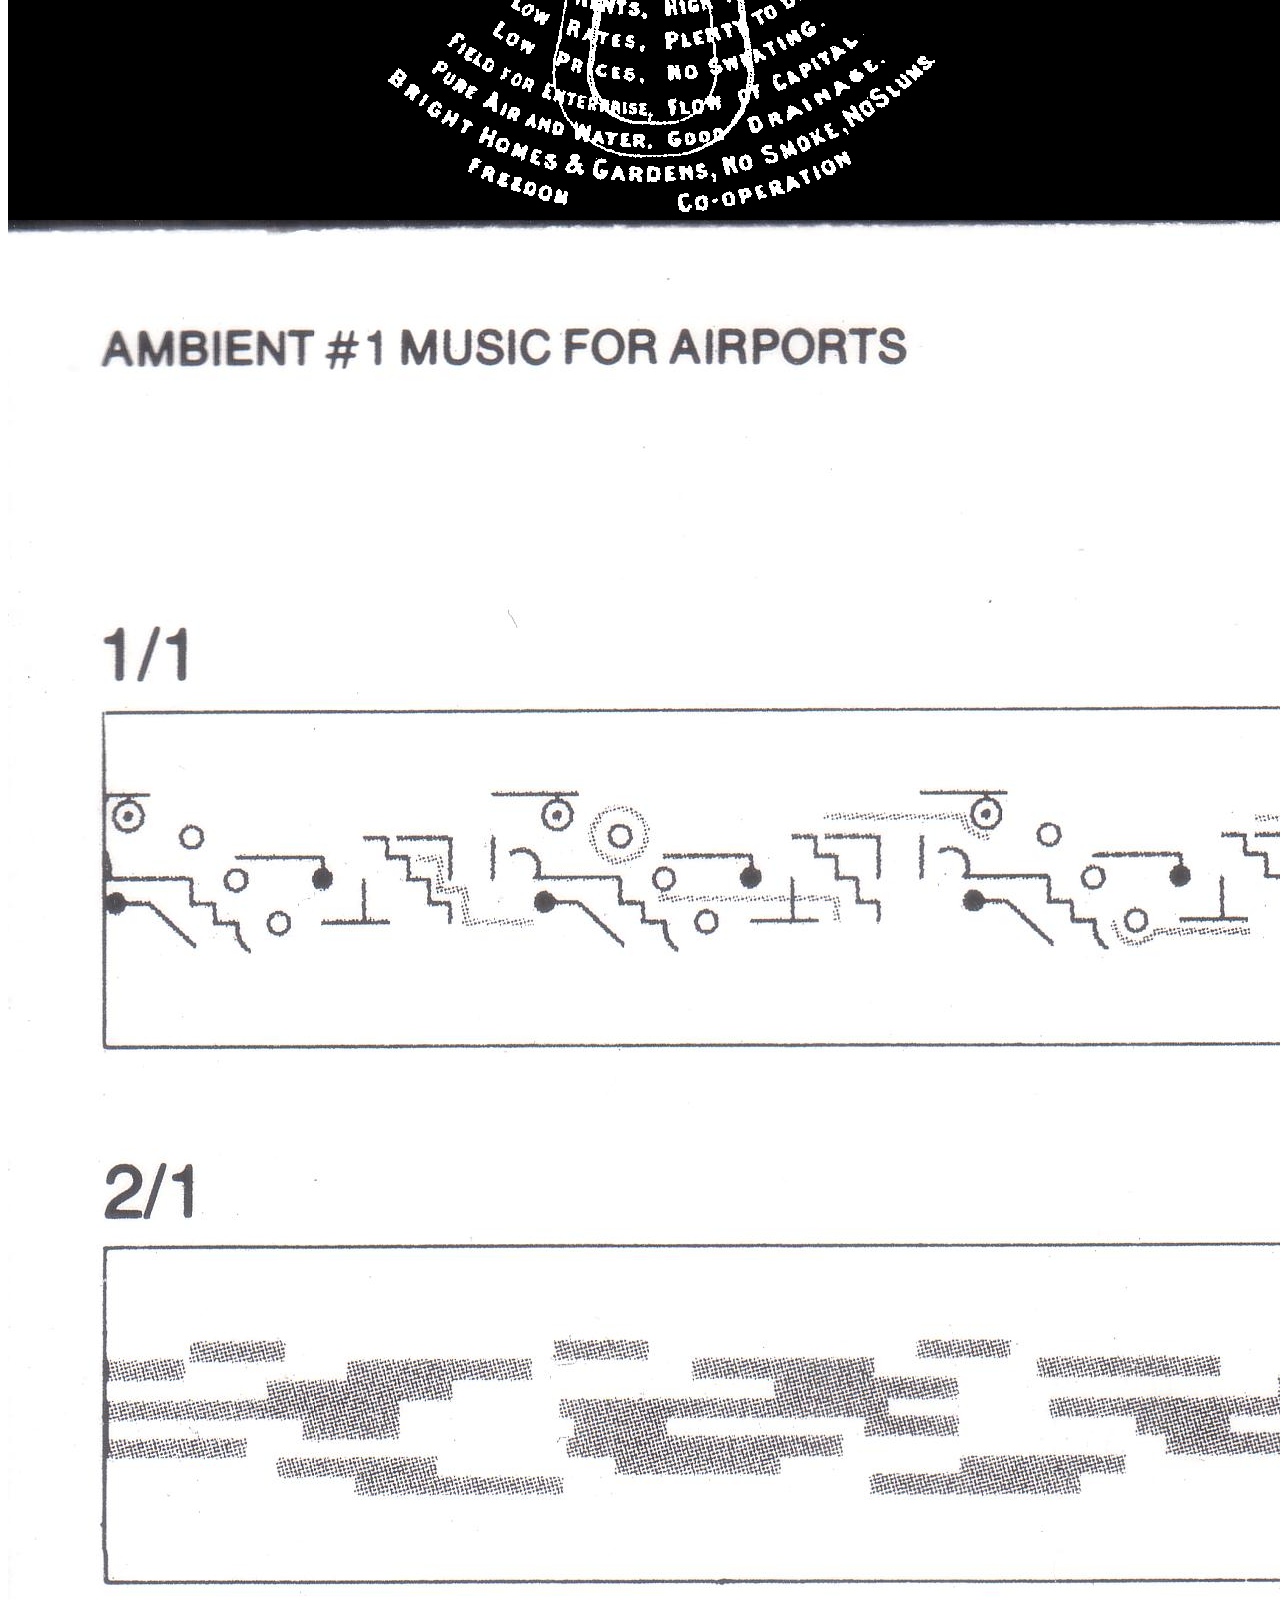
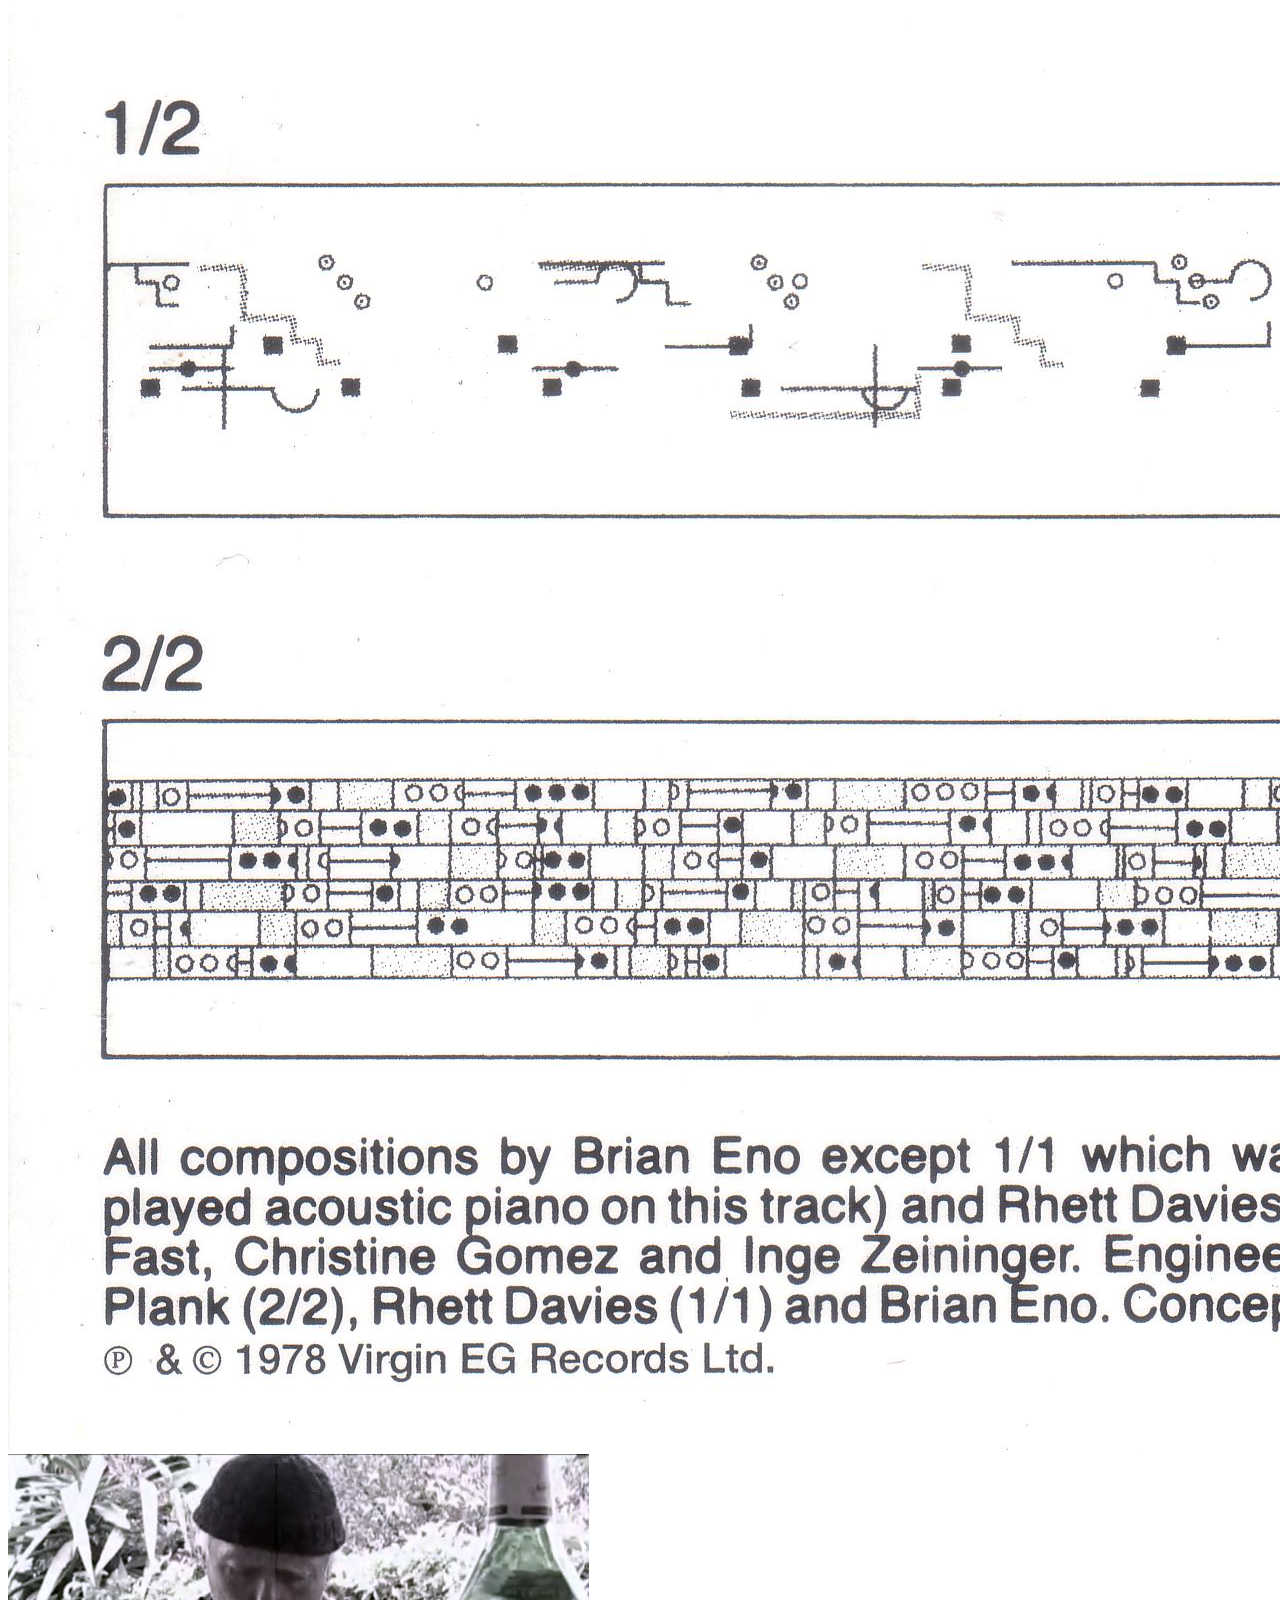
==== commit 3ae70215: "Base content" ====
--- a/ventriloqui.st/index.html
+++ b/ventriloqui.st/index.html
@@ -14,15 +14,15 @@
 						<p class="apply">Speak up!</p>
 						<img id="close-t1" class="close" src="img/x.svg">
 						<div class="gallery top one js-flickity">
-							<img class="gallery-cell" src="img/groundhog.jpg">
-							<img class="gallery-cell" src="img/Drones.jpg">
-							<img class="gallery-cell" src="img/ArgosPanoptes.jpg">
-							<img class="gallery-cell" src="img/peacock-02.jpg">
-							<img class="gallery-cell" src="img/day-4-tennis.jpg">
-							<img class="gallery-cell" src="img/1880-prison-san-vittore-milan.jpg">
-							<img class="gallery-cell" src="img/maypole.jpg">
-							<img class="gallery-cell" src="img/panopticon.png">
-							<img class="gallery-cell" src="img/Penetentiary_Panopticon_Plan.jpg">
+							<img class="gallery-cell" src="img/_1/groundhog.jpg">
+							<img class="gallery-cell" src="img/_1/Drones.jpg">
+							<img class="gallery-cell" src="img/_1/ArgosPanoptes.jpg">
+							<img class="gallery-cell" src="img/_1/peacock-02.jpg">
+							<img class="gallery-cell" src="img/_1/day-4-tennis.jpg">
+							<img class="gallery-cell" src="img/_1/1880-prison-san-vittore-milan.jpg">
+							<img class="gallery-cell" src="img/_1/maypole.jpg">
+							<img class="gallery-cell" src="img/_1/panopticon.png">
+							<img class="gallery-cell" src="img/_1/Penetentiary_Panopticon_Plan.jpg">
 						</div>
 				</div>
 
@@ -44,11 +44,11 @@
 						<p class="apply">The Ventriloquist Summerschool</p>
 							<img id="close-t2" class="close" src="img/x.svg">
 						<div class="gallery top one js-flickity">
-							<img class="gallery-cell" src="img/zelig-1.png">
-							<img class="gallery-cell" src="img/zelig-2.jpg">
-							<img class="gallery-cell" src="img/silly.png">
-							<img class="gallery-cell" src="img/HunterBreederMainWeb.jpg">
-							<img class="gallery-cell" src="img/picture-172.png">
+							<img class="gallery-cell" src="img/_2/zelig-1.png">
+							<img class="gallery-cell" src="img/_2/zelig-2.jpg">
+							<img class="gallery-cell" src="img/_2/silly.png">
+							<img class="gallery-cell" src="img/_2/HunterBreederMainWeb.jpg">
+							<img class="gallery-cell" src="img/_2/picture-172.png">
 						</div>
 					</div>
 
@@ -71,10 +71,12 @@
 						<img id="close-b1" class="close" src="img/x.svg">
 						<p class="apply">Oslo, Aug 10–15th</p>
 						<div class="gallery top one js-flickity">
-							<img class="gallery-cell" src="img/ecoacoustics.jpg">
-							<img class="gallery-cell" src="img/3-magnets-final.png">
-							<img class="gallery-cell" src="img/Brian_Eno-Music_For_Airports_Ambient_1-Back.JPG">
-							<img class="gallery-cell" src="img/whyte.png">							
+							<img class="gallery-cell" src="img/_3/ecoacoustics.jpg">
+							<img class="gallery-cell" src="img/_3/3-magnets-final.png">
+							<img class="gallery-cell" src="img/_3/Brian_Eno-Music_For_Airports_Ambient_1-Back.JPG">
+							<img class="gallery-cell" src="img/_3/lynch-image.jpg">
+							<img class="gallery-cell" src="img/_3/KL_002187_cp.jpg">
+							<img class="gallery-cell" src="img/_3/oma.jpg">
 						</div>
 					</div>
 
@@ -97,8 +99,10 @@
 					<p id="apply-now" class="apply">Apply now!</p>
 					<img id="close-b2" class="close" src="img/x.svg">
 					<div class="gallery top one js-flickity">
-						<img class="gallery-cell" src="img/100_2820.JPG">
-						<img class="gallery-cell" src="img/the_ventriloquist_workshope.jpg">
+						<img class="gallery-cell" src="img/_4/10308101_10152302498261072_3298245806874267297_n.jpg">
+						<img class="gallery-cell" src="img/_4/CLB-BY-STEFAN-KRUSE-JØRGENSEN-1024x682.jpg">
+						<img class="gallery-cell" src="img/_4/IMG_1903.jpg">
+						<img class="gallery-cell" src="img/_4/Picture 12.png">
 					</div>
 				</div>
 
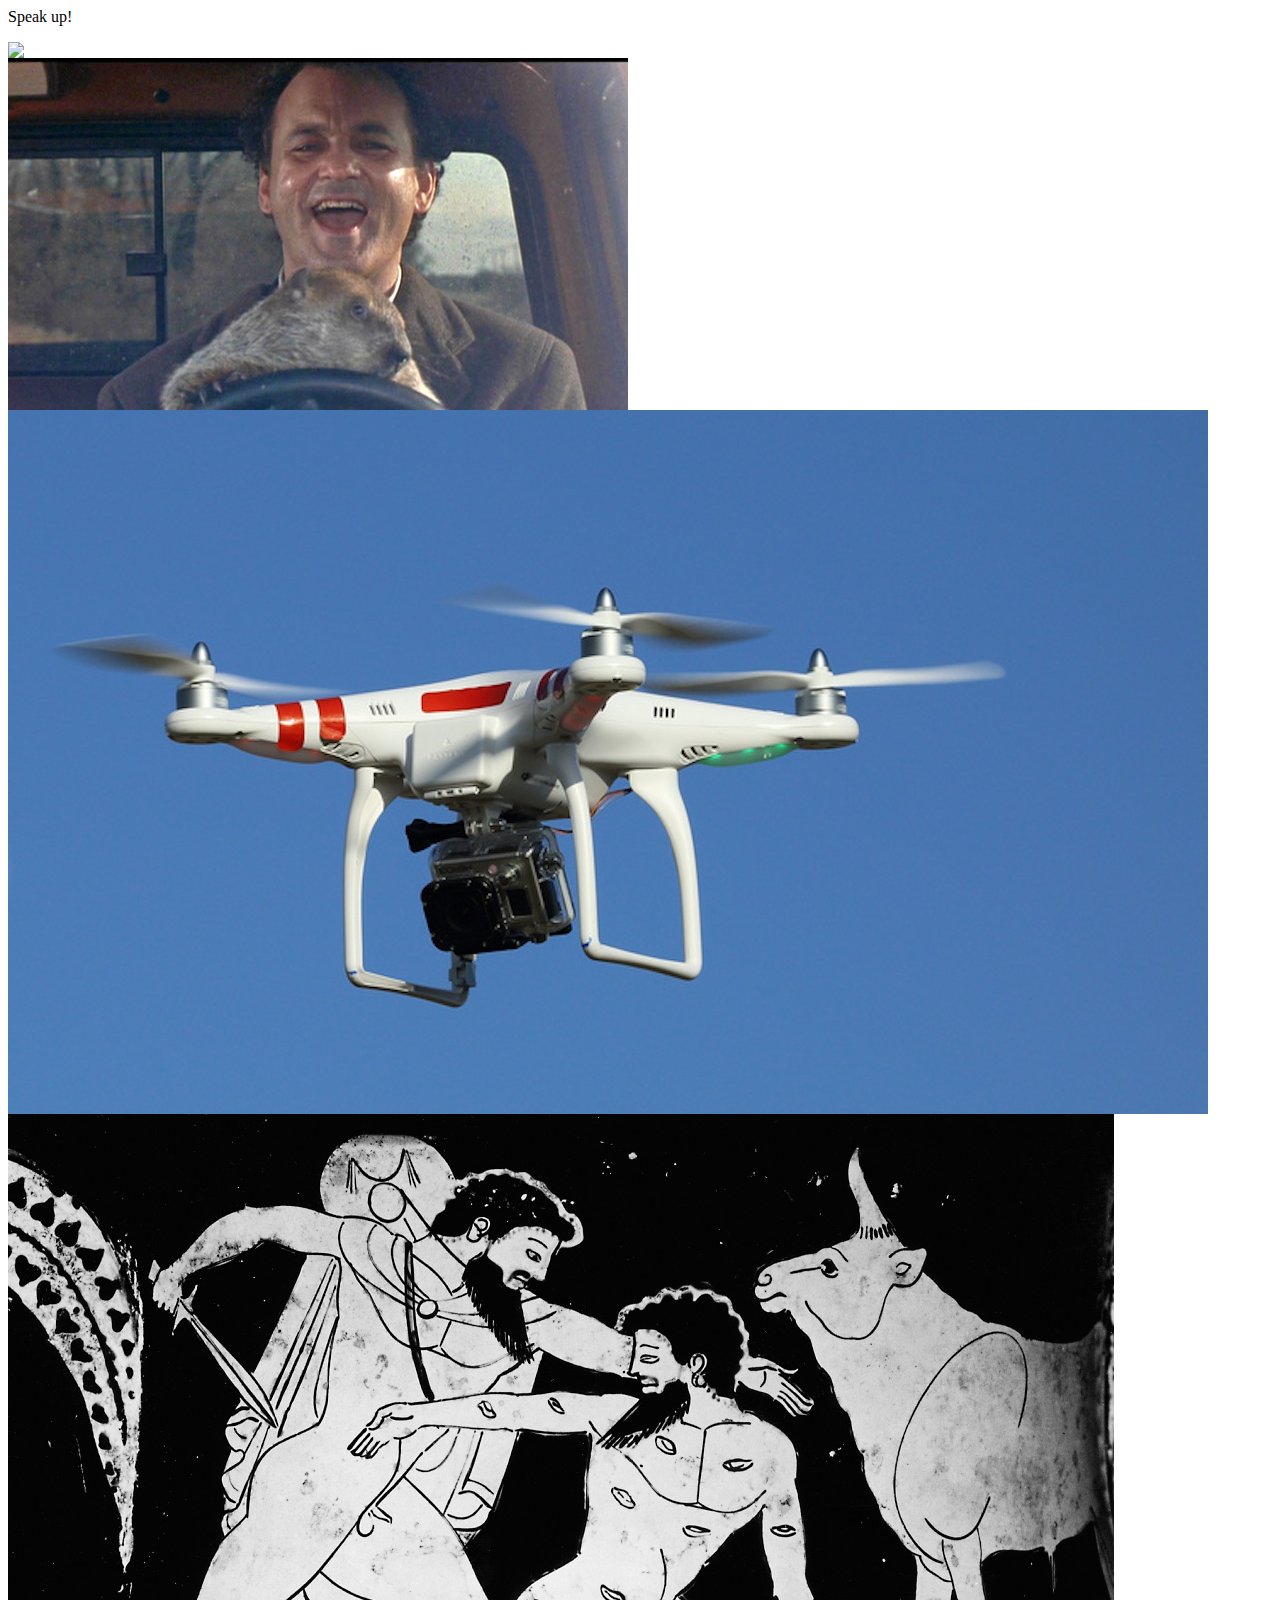
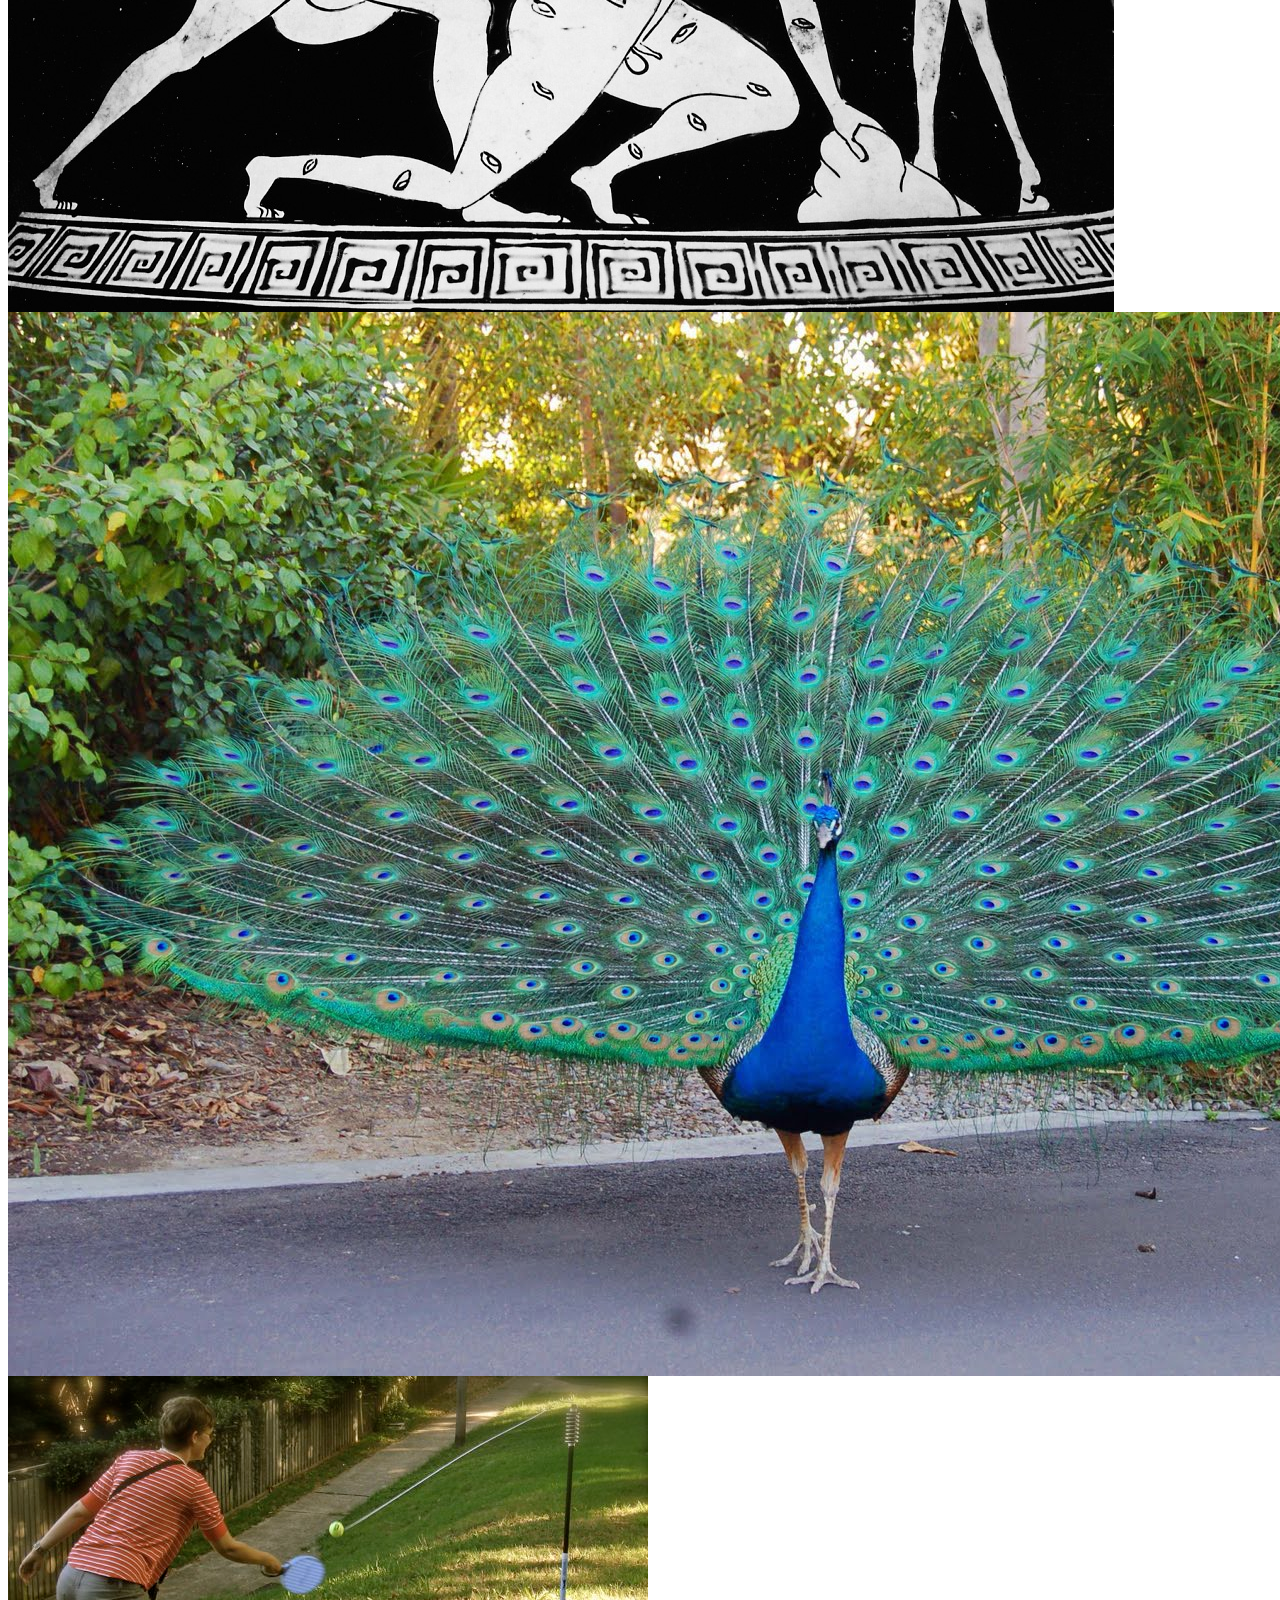
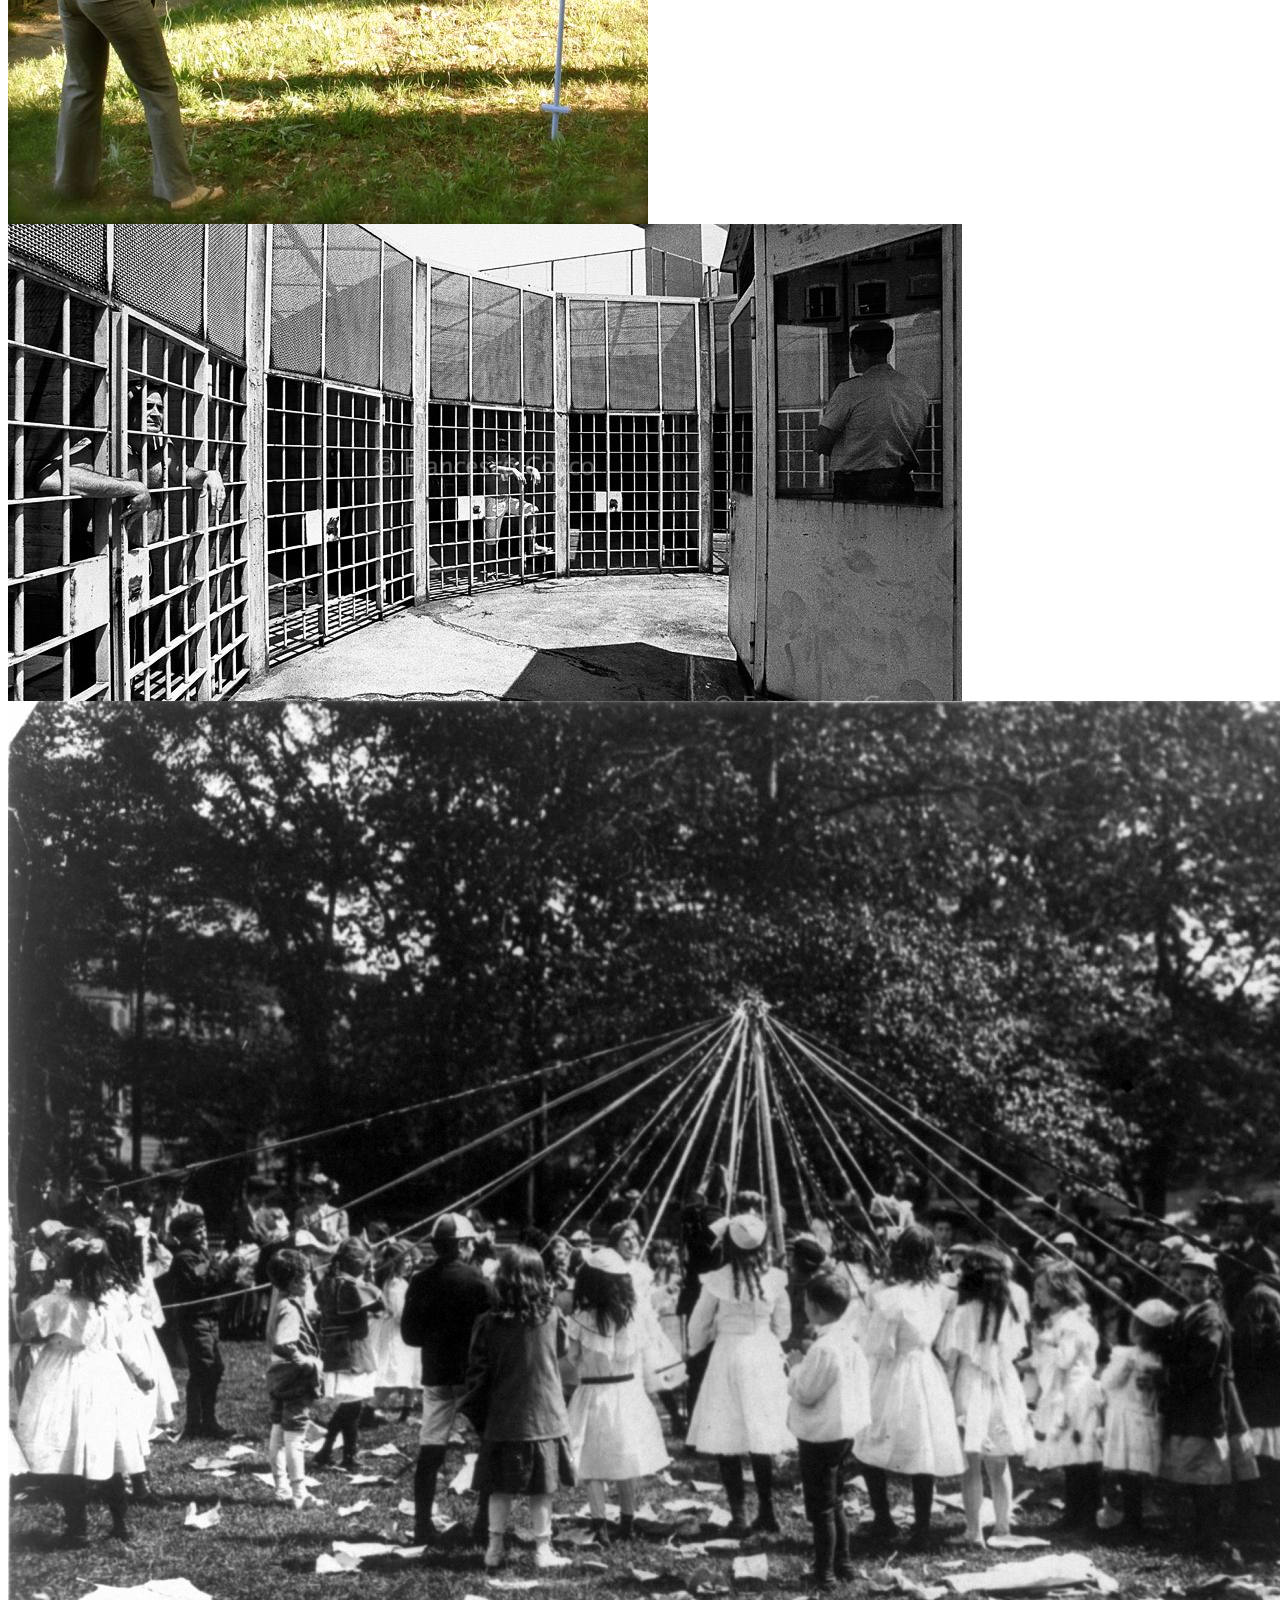
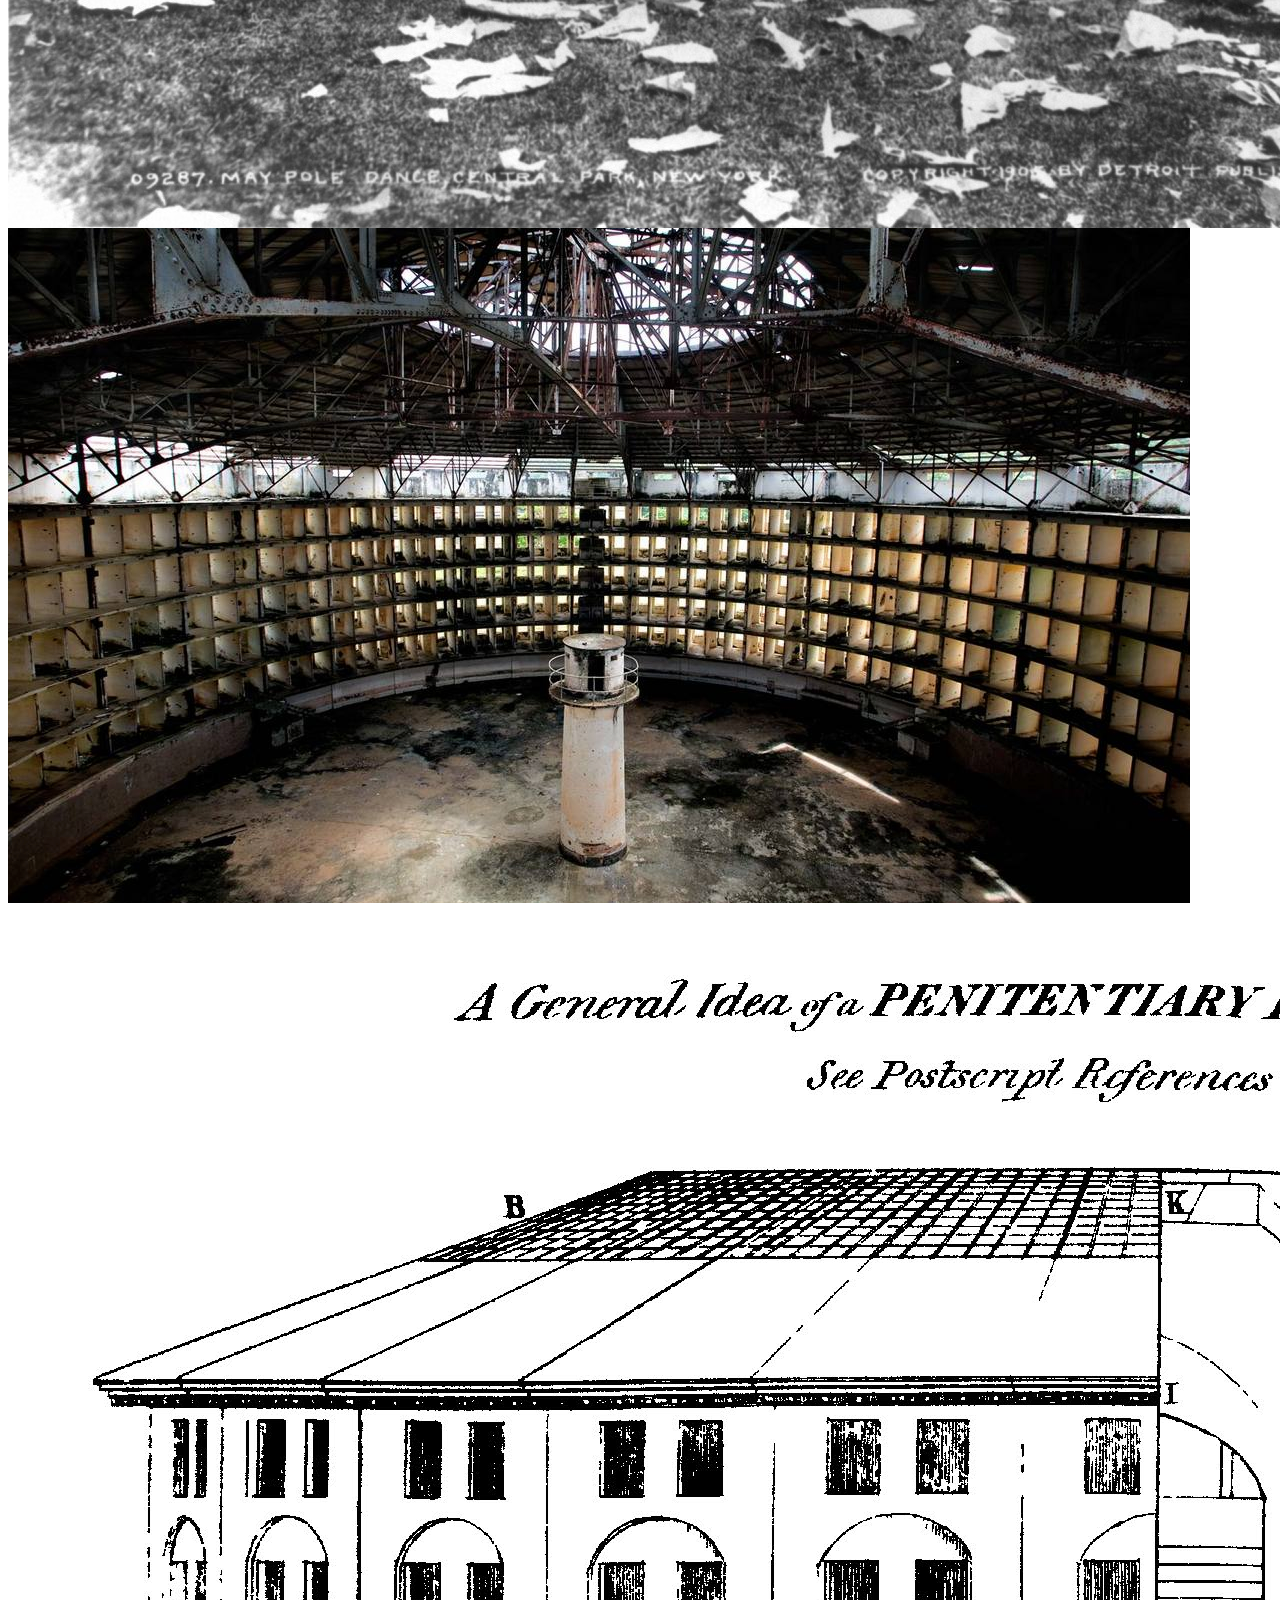
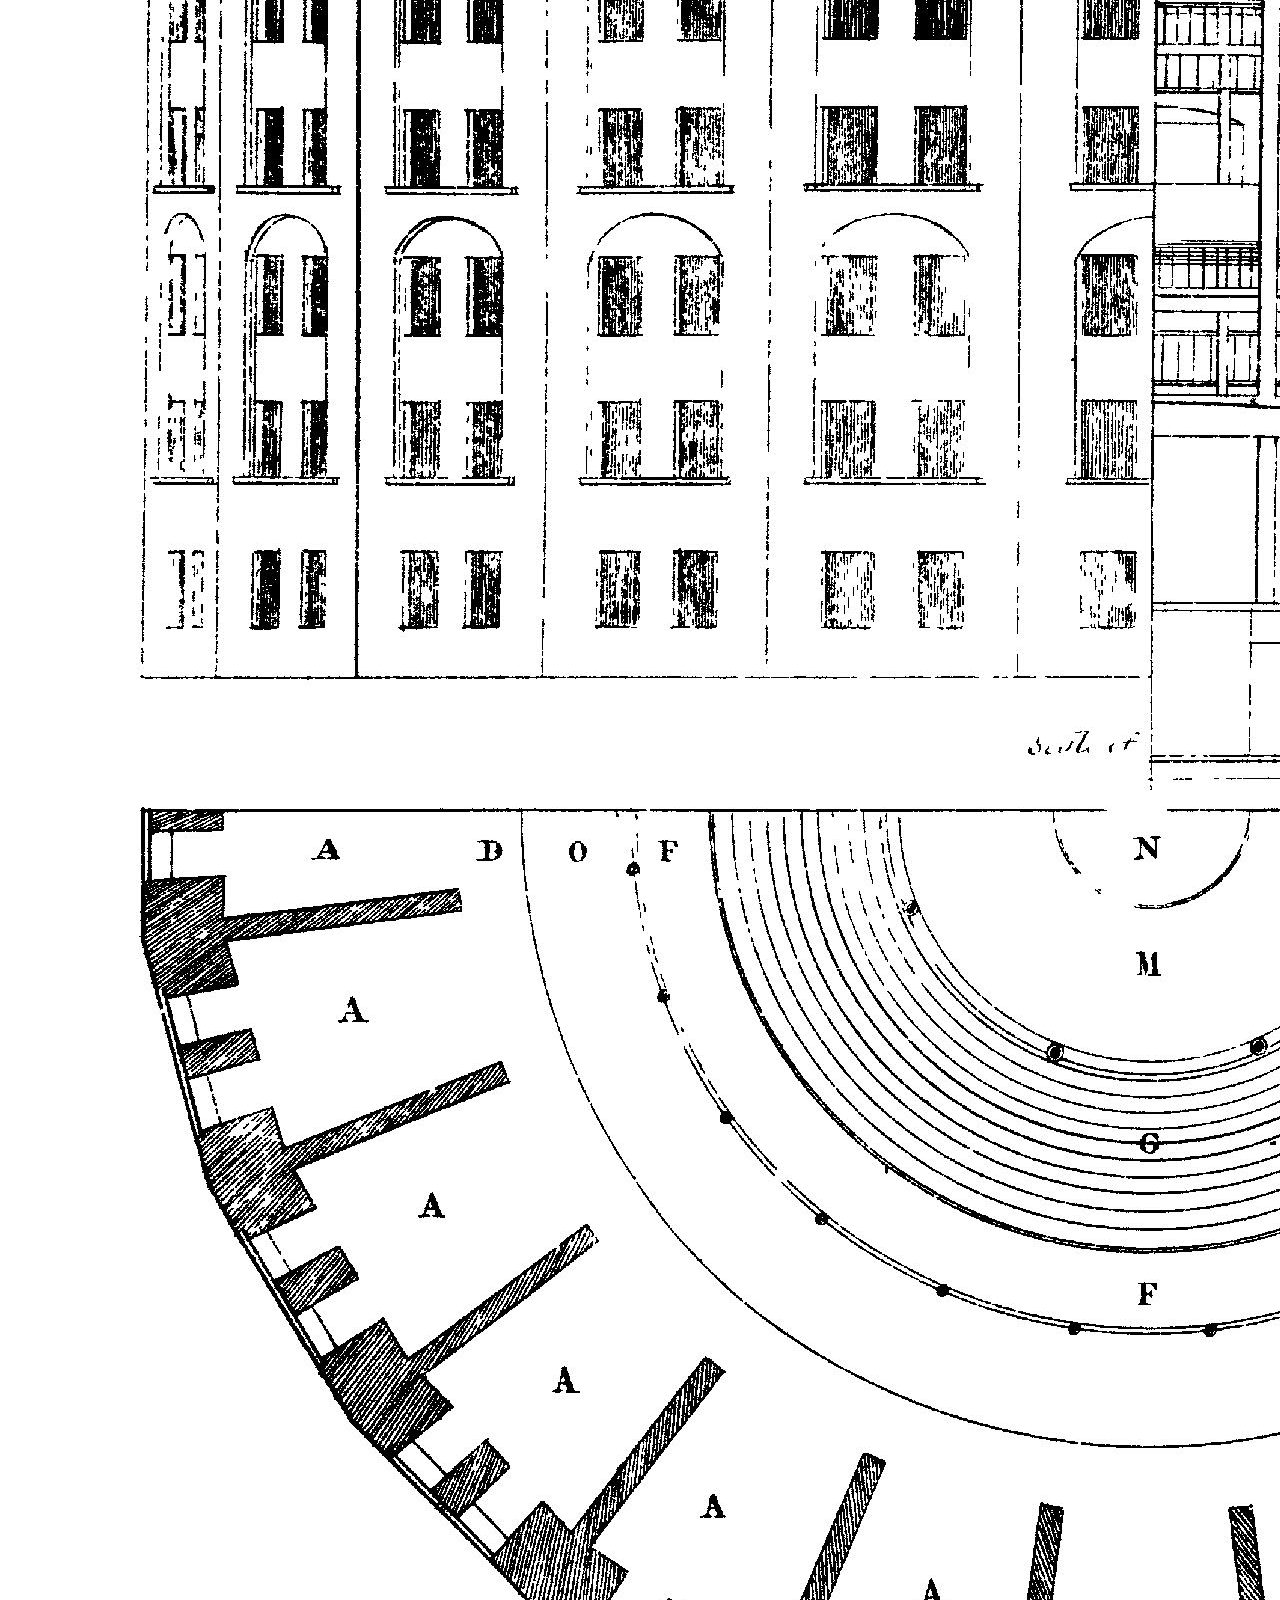
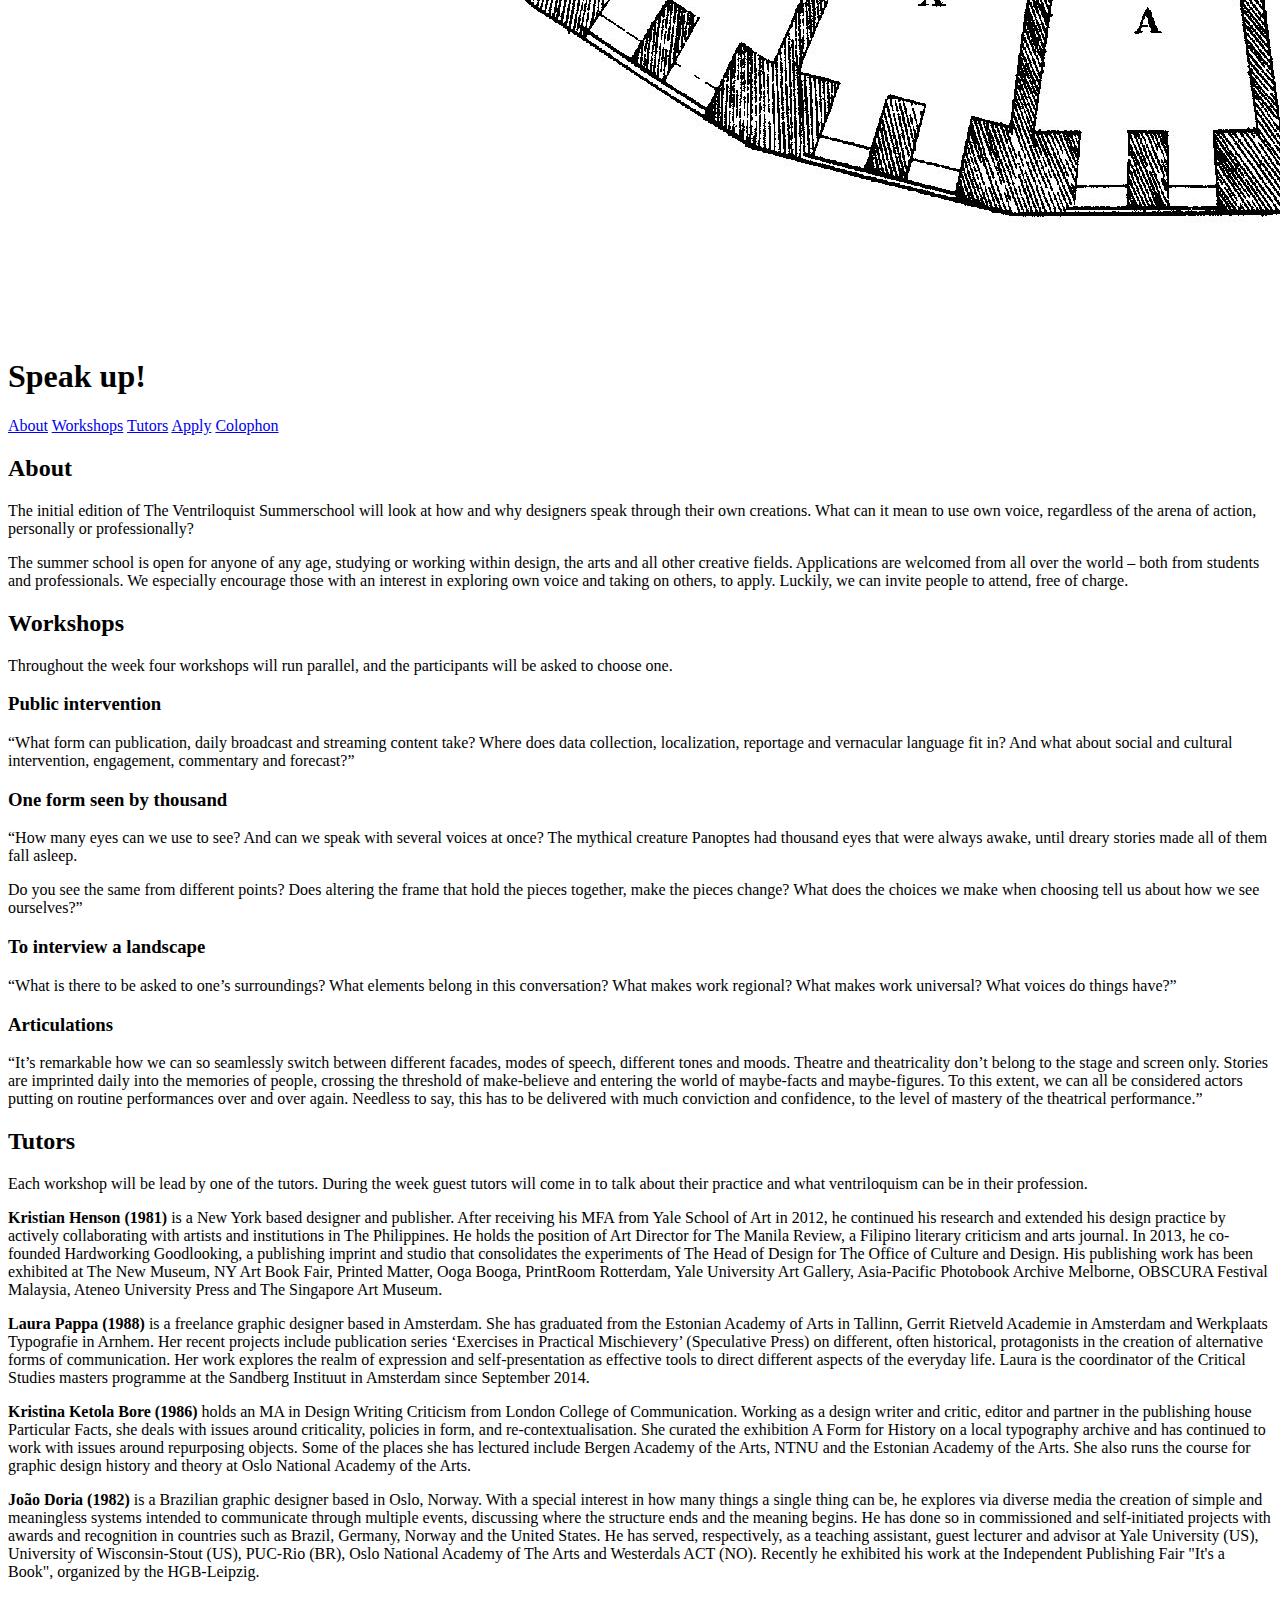
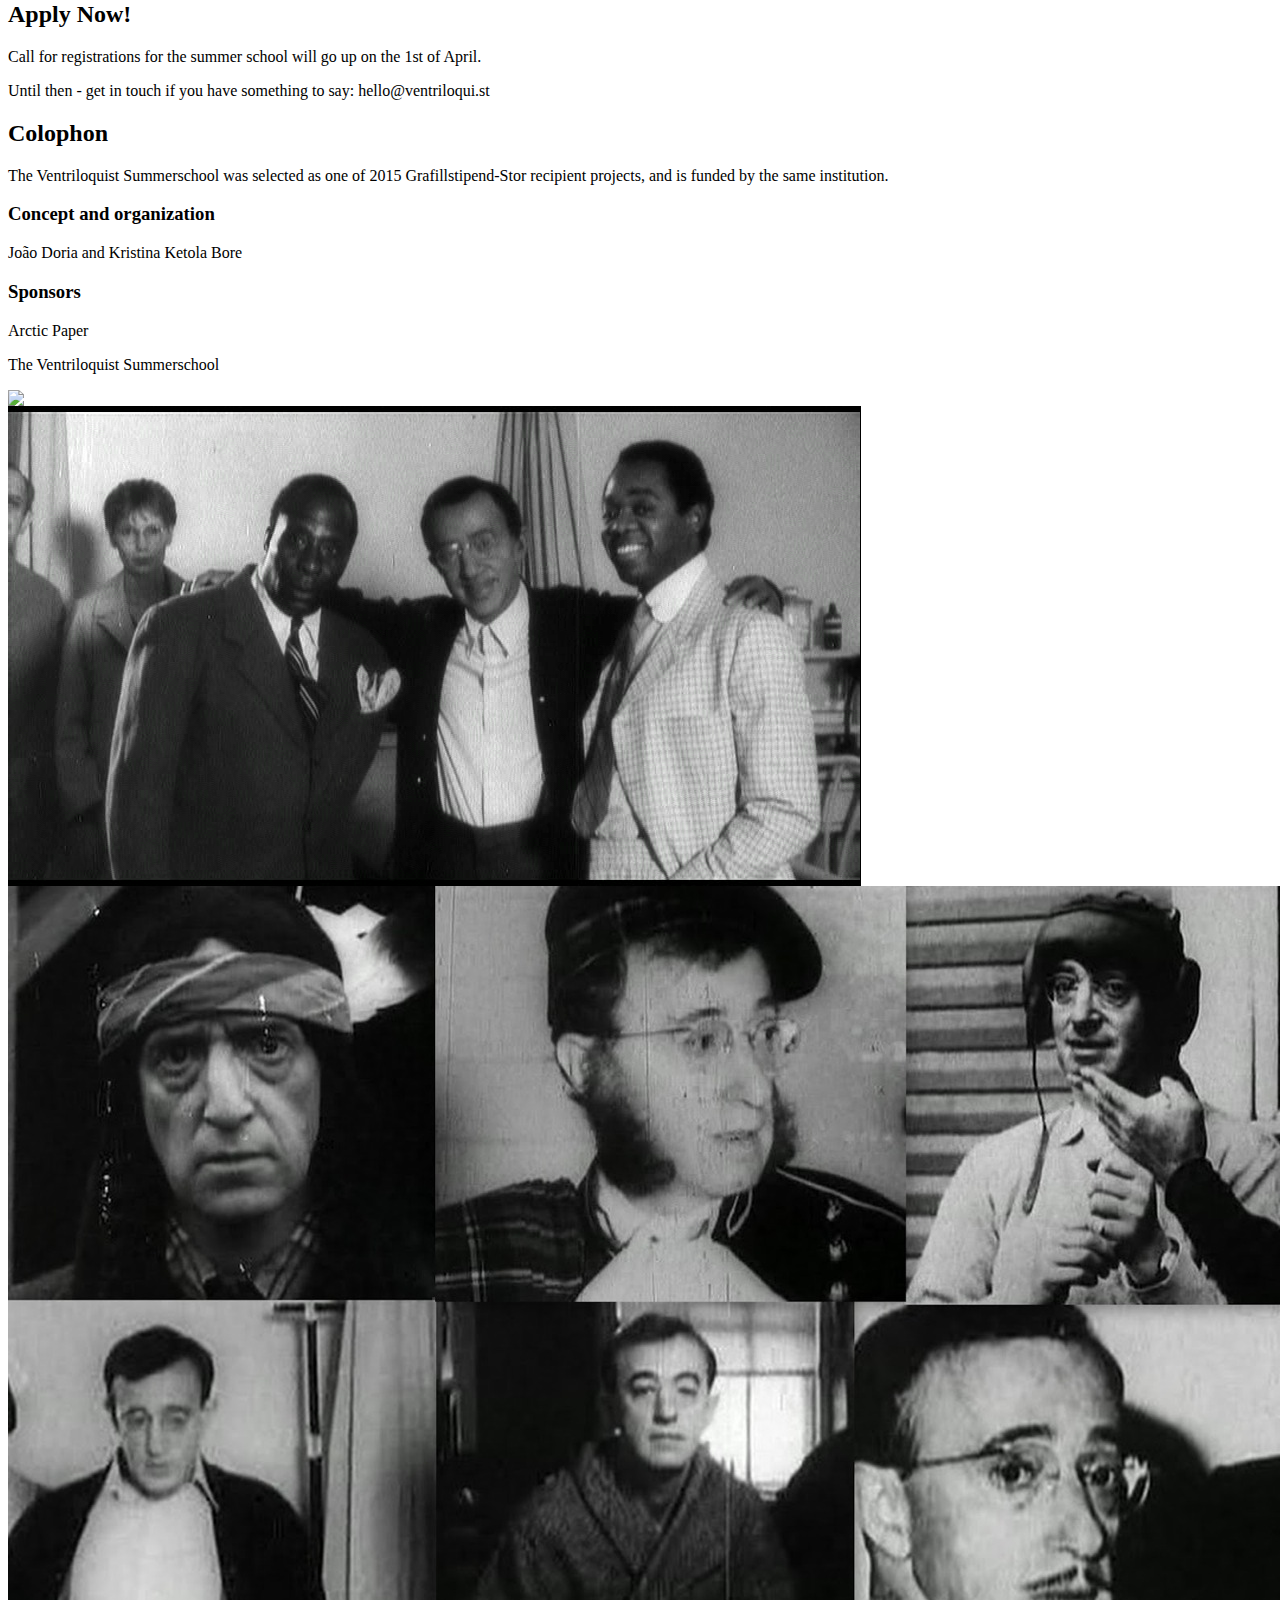
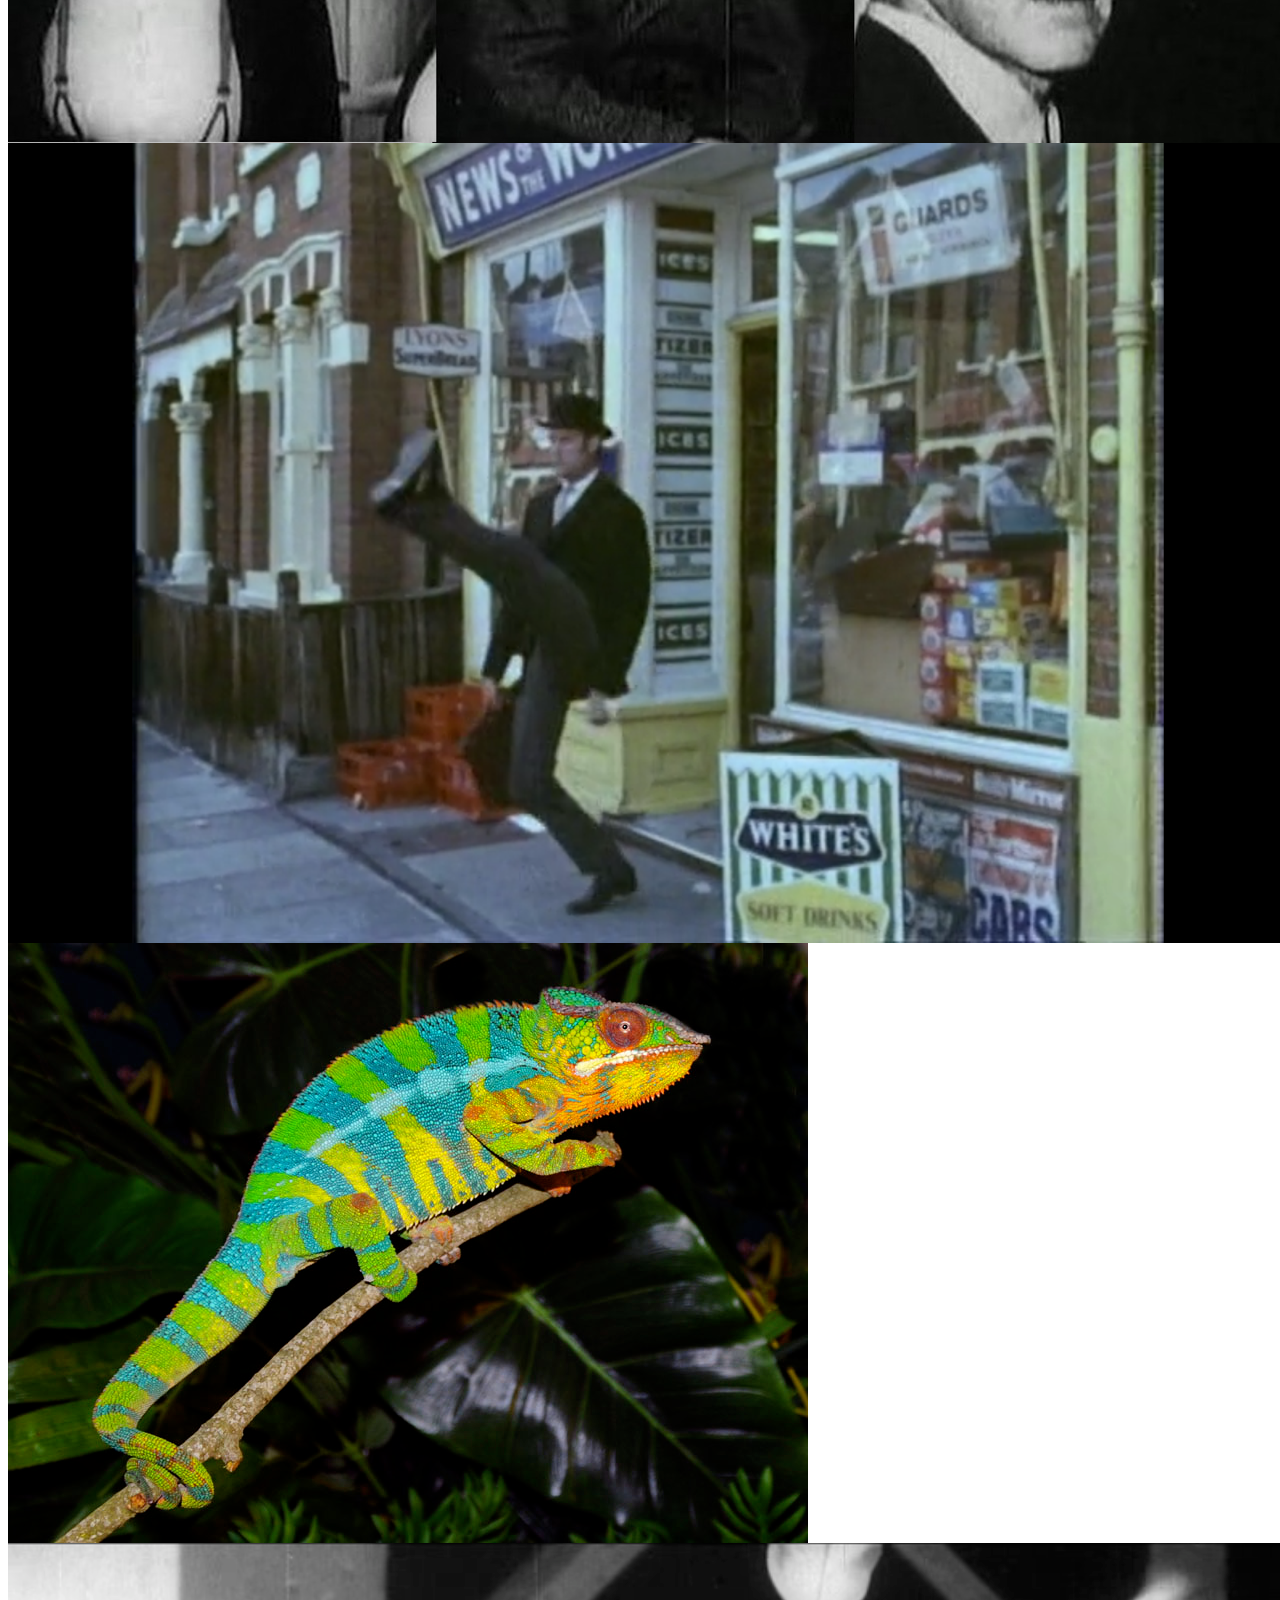
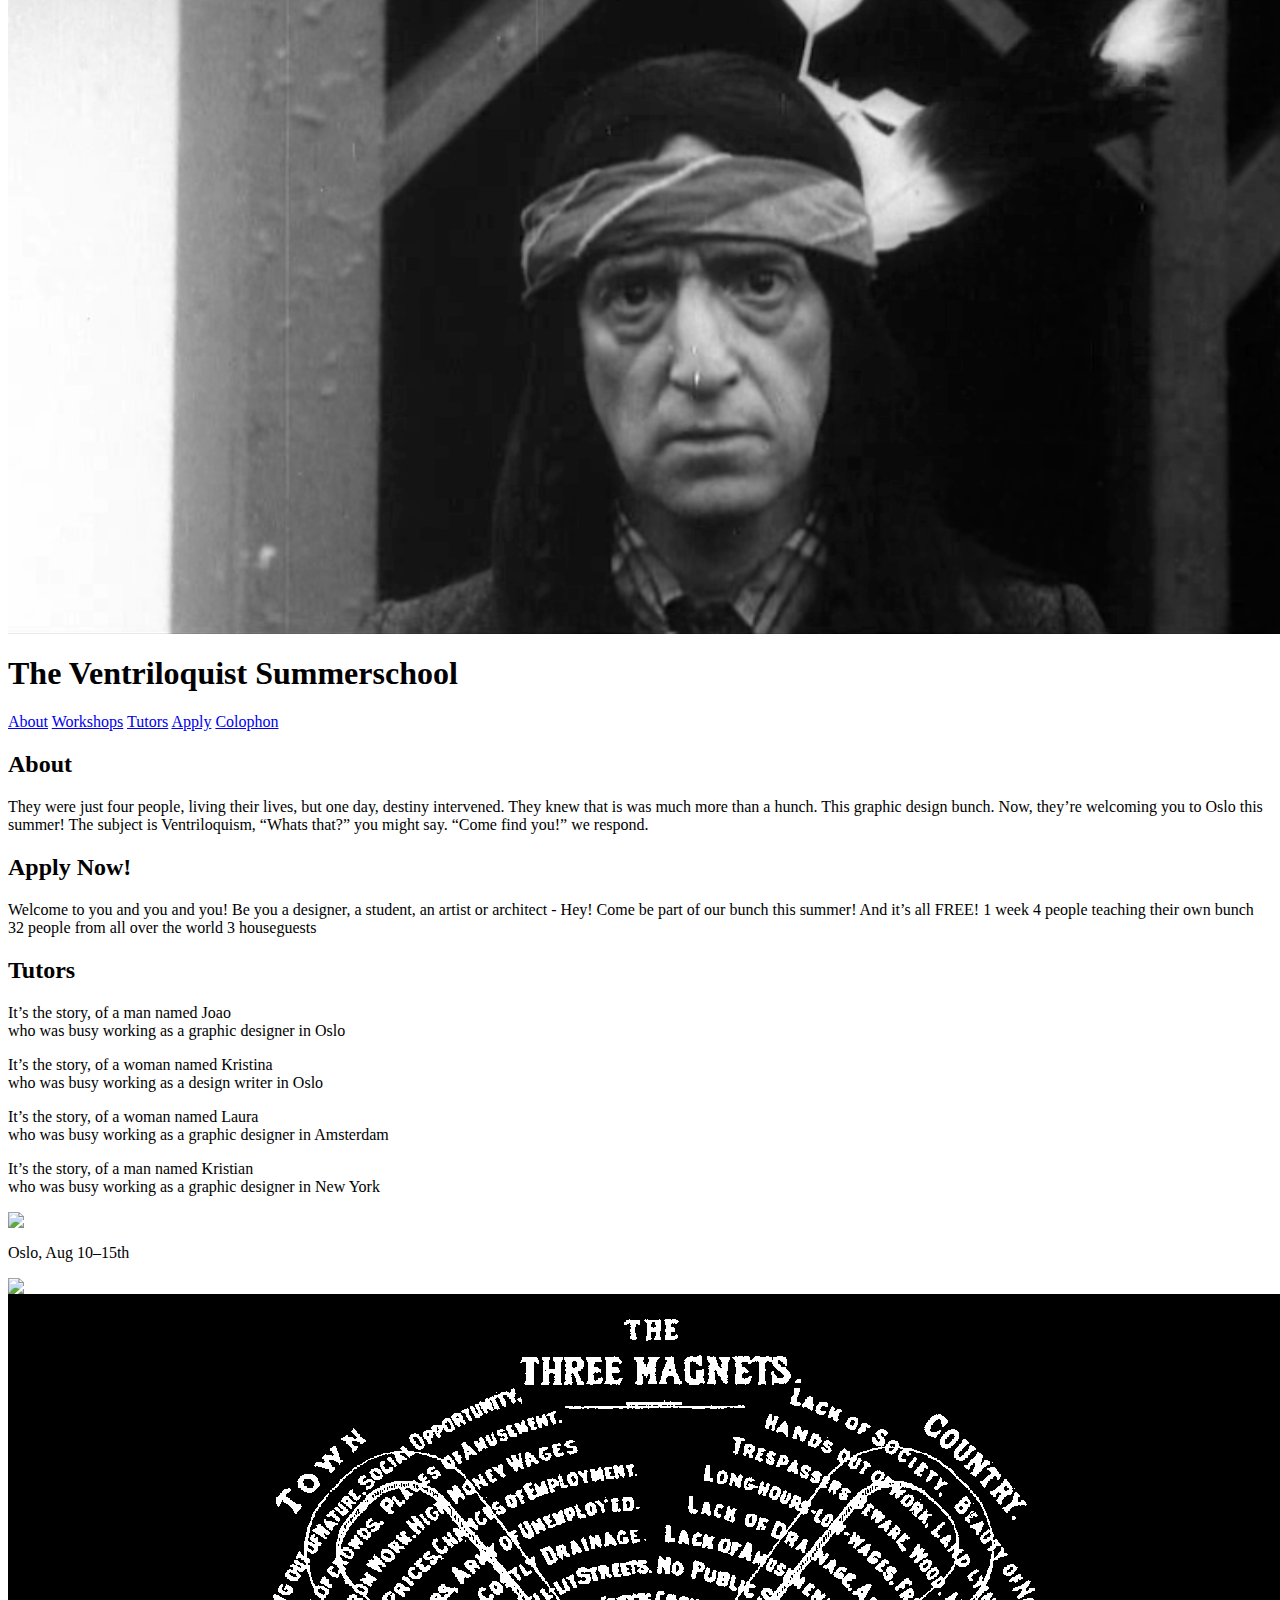
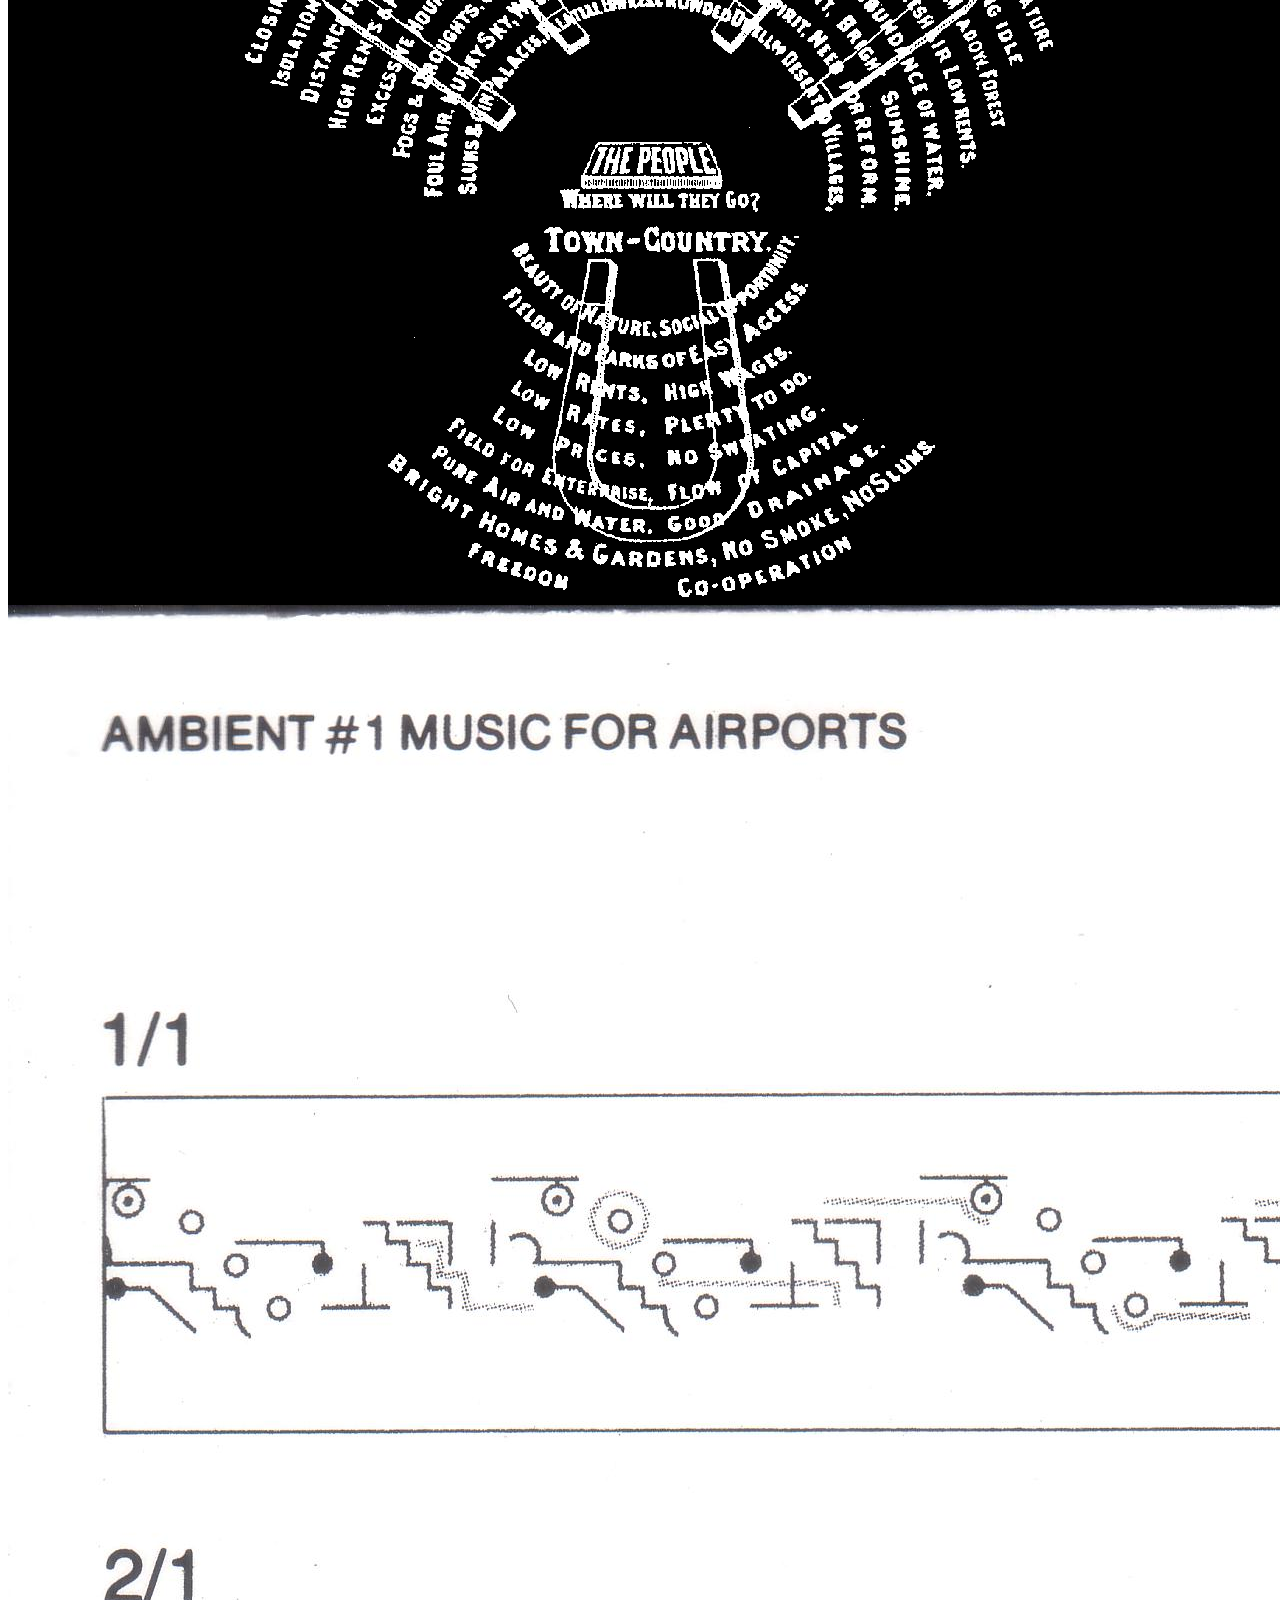
==== commit cf16a29e: "Starting to add content" ====
--- a/ventriloqui.st/index.html
+++ b/ventriloqui.st/index.html
@@ -14,15 +14,15 @@
 						<p class="apply">Speak up!</p>
 						<img id="close-t1" class="close" src="img/x.svg">
 						<div class="gallery top one js-flickity">
-							<img class="gallery-cell" src="img/_1/groundhog.jpg">
-							<img class="gallery-cell" src="img/_1/Drones.jpg">
-							<img class="gallery-cell" src="img/_1/ArgosPanoptes.jpg">
-							<img class="gallery-cell" src="img/_1/peacock-02.jpg">
-							<img class="gallery-cell" src="img/_1/day-4-tennis.jpg">
-							<img class="gallery-cell" src="img/_1/1880-prison-san-vittore-milan.jpg">
-							<img class="gallery-cell" src="img/_1/maypole.jpg">
-							<img class="gallery-cell" src="img/_1/panopticon.png">
-							<img class="gallery-cell" src="img/_1/Penetentiary_Panopticon_Plan.jpg">
+							<img class="gallery-cell" src="img/1/groundhog.jpg">
+							<img class="gallery-cell" src="img/1/Drones.jpg">
+							<img class="gallery-cell" src="img/1/ArgosPanoptes.jpg">
+							<img class="gallery-cell" src="img/1/peacock-02.jpg">
+							<img class="gallery-cell" src="img/1/day-4-tennis.jpg">
+							<img class="gallery-cell" src="img/1/1880-prison-san-vittore-milan.jpg">
+							<img class="gallery-cell" src="img/1/maypole.jpg">
+							<img class="gallery-cell" src="img/1/panopticon.png">
+							<img class="gallery-cell" src="img/1/Penetentiary_Panopticon_Plan.jpg">
 						</div>
 				</div>
 
@@ -35,6 +35,65 @@
 						<a id="btn-about" href="#apply">Apply</a>
 						<a id="btn-colophon" href="#colophon">Colophon</a>
 					</nav>
+
+
+
+						<div class="content">
+							<h2 id="about">About</h2>
+
+								<p>The initial edition of The Ventriloquist Summerschool will look at how and why designers speak through their own creations. What can it mean to use own voice, regardless of the arena of action, personally or professionally?</p>
+
+								<p>The summer school is open for anyone of any age, studying or working within design, the arts and all other creative fields. Applications are welcomed from all over the world – both from students and professionals. We especially encourage those with an interest in exploring own voice and taking on others, to apply. Luckily, we can invite people to attend, free of charge.</p>
+
+							<h2 id="workshops">Workshops</h2>
+
+								<p>Throughout the week four workshops will run parallel, and the participants will be asked to choose one.</p>
+
+							<h3>Public intervention</h3>
+
+								<p class="workshop-description">“What form can publication, daily broadcast and streaming content take? Where does data collection, localization, reportage and vernacular language fit in? And what about social and cultural intervention, engagement, commentary and forecast?”</p>
+
+							<h3>One form seen by thousand</h3>
+
+								<p class="workshop-description">“How many eyes can we use to see? And can we speak with several voices at once? The mythical creature Panoptes had thousand eyes that were always awake, until dreary stories made all of them fall asleep.</p>
+
+								<p class="workshop-description">Do you see the same from different points? Does altering the frame that hold the pieces together, make the pieces change? What does the choices we make when choosing tell us about how we see ourselves?”</p>
+
+							<h3>To interview a landscape</h3>
+
+								<p class="workshop-description">“What is there to be asked to one’s surroundings? What elements belong in this conversation? What makes work regional? What makes work universal? What voices do things have?”</p>
+
+							<h3>Articulations</h3>
+
+								<p class="workshop-description">“It’s remarkable how we can so seamlessly switch between different facades, modes of speech, different tones and moods. Theatre and theatricality don’t belong to the stage and screen only. Stories are imprinted daily into the memories of people, crossing the threshold of make-believe and entering the world of maybe-facts and maybe-figures. To this extent, we can all be considered actors putting on routine performances over and over again. Needless to say, this has to be delivered with much conviction and confidence, to the level of mastery of the theatrical performance.”</p>
+
+							<h2 id="tutors">Tutors</h2>
+
+								<p>Each workshop will be lead by one of the tutors. During the week guest tutors will come in to talk about their practice and what ventriloquism can be in their profession.</p>
+
+								<p><strong>Kristian Henson (1981)</strong> is a New York based designer and publisher. After receiving his MFA from Yale School of Art in 2012, he continued his research and extended his design practice by actively collaborating with artists and institutions in The Philippines. He holds the position of Art Director for The Manila Review, a Filipino literary criticism and arts journal. In 2013, he co-founded Hardworking Goodlooking, a publishing imprint and studio that consolidates the experiments of The Head of Design for The Office of Culture and Design. His publishing work has been exhibited at The New Museum, NY Art Book Fair, Printed Matter, Ooga Booga, PrintRoom Rotterdam, Yale University Art Gallery, Asia-Pacific Photobook Archive Melborne, OBSCURA Festival Malaysia, Ateneo University Press and The Singapore Art Museum.</p>
+
+								<p><strong>Laura Pappa (1988)</strong> is a freelance graphic designer based in Amsterdam. She has graduated from the Estonian Academy of Arts in Tallinn, Gerrit Rietveld Academie in Amsterdam and Werkplaats Typografie in Arnhem. Her recent projects include publication series ‘Exercises in Practical Mischievery’ (Speculative Press) on different, often historical, protagonists in the creation of alternative forms of communication. Her work explores the realm of expression and self-presentation as effective tools to direct different aspects of the everyday life. Laura is the coordinator of the Critical Studies masters programme at the Sandberg Instituut in Amsterdam since September 2014.</p>
+
+								<p><strong>Kristina Ketola Bore (1986)</strong> holds an MA in Design Writing Criticism from London College of Communication. Working as a design writer and critic, editor and partner in the publishing house Particular Facts, she deals with issues around criticality, policies in form, and re-contextualisation. She curated the exhibition A Form for History on a local typography archive and has continued to work with issues around repurposing objects. Some of the places she has lectured include Bergen Academy of the Arts, NTNU and the Estonian Academy of the Arts. She also runs the course for graphic design history and theory at Oslo National Academy of the Arts.</p>
+
+								<p><strong>João Doria (1982)</strong> is a Brazilian graphic designer based in Oslo, Norway. With a special interest in how many things a single thing can be, he explores via diverse media the creation of simple and meaningless systems intended to communicate through multiple events, discussing where the structure ends and the meaning begins. He has done so in commissioned and self-initiated projects with awards and recognition in countries such as Brazil, Germany, Norway and the United States. He has served, respectively, as a teaching assistant, guest lecturer and advisor at Yale University (US), University of Wisconsin-Stout (US), PUC-Rio (BR), Oslo National Academy of The Arts and Westerdals ACT (NO). Recently he exhibited his work at the Independent Publishing Fair "It's a Book", organized by the HGB-Leipzig.</p>
+
+							<h2 id="apply">Apply Now!</h2>
+								<p>Call for registrations for the summer school will go up on the 1st of April.</p>
+
+								<p>Until then - get in touch if you have something to say: hello@ventriloqui.st</p>
+
+							<h2 id="colophon">Colophon</h2>
+								<p>The Ventriloquist Summerschool was selected as one of 2015 Grafillstipend-Stor recipient projects, and is funded by the same institution.</p>
+
+							<h3>Concept and organization</h3>
+								<p>João Doria and Kristina Ketola Bore</p>
+
+							<h3>Sponsors</h3>
+								<p>Arctic Paper</p>
+						</div>
+
 			</div>
 
 <!-- Top 2 -->
@@ -44,11 +103,11 @@
 						<p class="apply">The Ventriloquist Summerschool</p>
 							<img id="close-t2" class="close" src="img/x.svg">
 						<div class="gallery top one js-flickity">
-							<img class="gallery-cell" src="img/_2/zelig-1.png">
-							<img class="gallery-cell" src="img/_2/zelig-2.jpg">
-							<img class="gallery-cell" src="img/_2/silly.png">
-							<img class="gallery-cell" src="img/_2/HunterBreederMainWeb.jpg">
-							<img class="gallery-cell" src="img/_2/picture-172.png">
+							<img class="gallery-cell" src="img/2/zelig-1.png">
+							<img class="gallery-cell" src="img/2/zelig-2.jpg">
+							<img class="gallery-cell" src="img/2/silly.png">
+							<img class="gallery-cell" src="img/2/HunterBreederMainWeb.jpg">
+							<img class="gallery-cell" src="img/2/picture-172.png">
 						</div>
 					</div>
 
@@ -62,6 +121,34 @@
 						<a id="btn-colophon" href="#colophon">Colophon</a>
 					</nav>
 
+						<div class="content">
+							<h2 id="about">About</h2>
+
+								<p>They were just four people, living their lives, but one day, destiny intervened.
+
+They knew that is was much more than a hunch.
+This graphic design bunch.
+
+Now, they’re welcoming you to Oslo this summer! The subject is Ventriloquism, “Whats that?” you might say. “Come find you!” we respond.</p>
+
+							<h2 id="apply">Apply Now!</h2>
+
+								<p>Welcome to you and you and you!
+								Be you a designer, a student, an artist or architect - Hey! Come be part of our bunch this summer! And it’s all FREE!
+
+								1 week
+								4 people teaching their own bunch
+								32 people from all over the world
+								3 houseguests</p>
+
+							<h2 id="tutors">Tutors</h2>
+
+								<p>It’s the story, of a man named Joao <br/>who was busy working as a graphic designer in Oslo</p>
+								<p>It’s the story, of a woman named Kristina <br/>who was busy working as a design writer in Oslo</p>
+								<p>It’s the story, of a woman named Laura <br />who was busy working as a graphic designer in Amsterdam</p>
+								<p>It’s the story, of a man named Kristian <br />who was busy working as a graphic designer in New York</p>
+						</div>
+
 			</div>
 
 <!-- Bottom 1 -->
@@ -71,12 +158,12 @@
 						<img id="close-b1" class="close" src="img/x.svg">
 						<p class="apply">Oslo, Aug 10–15th</p>
 						<div class="gallery top one js-flickity">
-							<img class="gallery-cell" src="img/_3/ecoacoustics.jpg">
-							<img class="gallery-cell" src="img/_3/3-magnets-final.png">
-							<img class="gallery-cell" src="img/_3/Brian_Eno-Music_For_Airports_Ambient_1-Back.JPG">
-							<img class="gallery-cell" src="img/_3/lynch-image.jpg">
-							<img class="gallery-cell" src="img/_3/KL_002187_cp.jpg">
-							<img class="gallery-cell" src="img/_3/oma.jpg">
+							<img class="gallery-cell" src="img/3/ecoacoustics.jpg">
+							<img class="gallery-cell" src="img/3/3-magnets-final.png">
+							<img class="gallery-cell" src="img/3/Brian_Eno-Music_For_Airports_Ambient_1-Back.JPG">
+							<img class="gallery-cell" src="img/3/lynch-image.jpg">
+							<img class="gallery-cell" src="img/3/KL_002187_cp.jpg">
+							<img class="gallery-cell" src="img/3/oma.jpg">
 						</div>
 					</div>
 
@@ -90,6 +177,62 @@
 						<a id="btn-colophon" href="#colophon">Colophon</a>
 					</nav>
 
+						<div class="content">
+							<h2 id="about">About</h2>
+
+								<p>The initial edition of The Ventriloquist Summerschool will look at how and why designers speak through their own creations. What can it mean to use own voice, regardless of the arena of action, personally or professionally?</p>
+
+								<p>The summer school is open for anyone of any age, studying or working within design, the arts and all other creative fields. Applications are welcomed from all over the world – both from students and professionals. We especially encourage those with an interest in exploring own voice and taking on others, to apply. Luckily, we can invite people to attend, free of charge.</p>
+
+							<h2 id="workshops">Workshops</h2>
+
+								<p>Throughout the week four workshops will run parallel, and the participants will be asked to choose one.</p>
+
+							<h3>Public intervention</h3>
+
+								<p class="workshop-description">“What form can publication, daily broadcast and streaming content take? Where does data collection, localization, reportage and vernacular language fit in? And what about social and cultural intervention, engagement, commentary and forecast?”</p>
+
+							<h3>One form seen by thousand</h3>
+
+								<p class="workshop-description">“How many eyes can we use to see? And can we speak with several voices at once? The mythical creature Panoptes had thousand eyes that were always awake, until dreary stories made all of them fall asleep.</p>
+
+								<p class="workshop-description">Do you see the same from different points? Does altering the frame that hold the pieces together, make the pieces change? What does the choices we make when choosing tell us about how we see ourselves?”</p>
+
+							<h3>To interview a landscape</h3>
+
+								<p class="workshop-description">“What is there to be asked to one’s surroundings? What elements belong in this conversation? What makes work regional? What makes work universal? What voices do things have?”</p>
+
+							<h3>Articulations</h3>
+
+								<p class="workshop-description">“It’s remarkable how we can so seamlessly switch between different facades, modes of speech, different tones and moods. Theatre and theatricality don’t belong to the stage and screen only. Stories are imprinted daily into the memories of people, crossing the threshold of make-believe and entering the world of maybe-facts and maybe-figures. To this extent, we can all be considered actors putting on routine performances over and over again. Needless to say, this has to be delivered with much conviction and confidence, to the level of mastery of the theatrical performance.”</p>
+
+							<h2 id="tutors">Tutors</h2>
+
+								<p>Each workshop will be lead by one of the tutors. During the week guest tutors will come in to talk about their practice and what ventriloquism can be in their profession.</p>
+
+								<p><strong>Kristian Henson (1981)</strong> is a New York based designer and publisher. After receiving his MFA from Yale School of Art in 2012, he continued his research and extended his design practice by actively collaborating with artists and institutions in The Philippines. He holds the position of Art Director for The Manila Review, a Filipino literary criticism and arts journal. In 2013, he co-founded Hardworking Goodlooking, a publishing imprint and studio that consolidates the experiments of The Head of Design for The Office of Culture and Design. His publishing work has been exhibited at The New Museum, NY Art Book Fair, Printed Matter, Ooga Booga, PrintRoom Rotterdam, Yale University Art Gallery, Asia-Pacific Photobook Archive Melborne, OBSCURA Festival Malaysia, Ateneo University Press and The Singapore Art Museum.</p>
+
+								<p><strong>Laura Pappa (1988)</strong> is a freelance graphic designer based in Amsterdam. She has graduated from the Estonian Academy of Arts in Tallinn, Gerrit Rietveld Academie in Amsterdam and Werkplaats Typografie in Arnhem. Her recent projects include publication series ‘Exercises in Practical Mischievery’ (Speculative Press) on different, often historical, protagonists in the creation of alternative forms of communication. Her work explores the realm of expression and self-presentation as effective tools to direct different aspects of the everyday life. Laura is the coordinator of the Critical Studies masters programme at the Sandberg Instituut in Amsterdam since September 2014.</p>
+
+								<p><strong>Kristina Ketola Bore (1986)</strong> holds an MA in Design Writing Criticism from London College of Communication. Working as a design writer and critic, editor and partner in the publishing house Particular Facts, she deals with issues around criticality, policies in form, and re-contextualisation. She curated the exhibition A Form for History on a local typography archive and has continued to work with issues around repurposing objects. Some of the places she has lectured include Bergen Academy of the Arts, NTNU and the Estonian Academy of the Arts. She also runs the course for graphic design history and theory at Oslo National Academy of the Arts.</p>
+
+								<p><strong>João Doria (1982)</strong> is a Brazilian graphic designer based in Oslo, Norway. With a special interest in how many things a single thing can be, he explores via diverse media the creation of simple and meaningless systems intended to communicate through multiple events, discussing where the structure ends and the meaning begins. He has done so in commissioned and self-initiated projects with awards and recognition in countries such as Brazil, Germany, Norway and the United States. He has served, respectively, as a teaching assistant, guest lecturer and advisor at Yale University (US), University of Wisconsin-Stout (US), PUC-Rio (BR), Oslo National Academy of The Arts and Westerdals ACT (NO). Recently he exhibited his work at the Independent Publishing Fair "It's a Book", organized by the HGB-Leipzig.</p>
+
+							<h2 id="apply">Apply Now!</h2>
+								<p>Call for registrations for the summer school will go up on the 1st of April.</p>
+
+								<p>Until then - get in touch if you have something to say: hello@ventriloqui.st</p>
+
+							<h2 id="colophon">Colophon</h2>
+								<p>The Ventriloquist Summerschool was selected as one of 2015 Grafillstipend-Stor recipient projects, and is funded by the same institution.</p>
+
+							<h3>Concept and organization</h3>
+								<p>João Doria and Kristina Ketola Bore</p>
+
+							<h3>Sponsors</h3>
+								<p>Arctic Paper</p>
+						</div>
+
 			</div>
 
 <!-- Bottom 2 -->
@@ -99,10 +242,12 @@
 					<p id="apply-now" class="apply">Apply now!</p>
 					<img id="close-b2" class="close" src="img/x.svg">
 					<div class="gallery top one js-flickity">
-						<img class="gallery-cell" src="img/_4/10308101_10152302498261072_3298245806874267297_n.jpg">
-						<img class="gallery-cell" src="img/_4/CLB-BY-STEFAN-KRUSE-JØRGENSEN-1024x682.jpg">
-						<img class="gallery-cell" src="img/_4/IMG_1903.jpg">
-						<img class="gallery-cell" src="img/_4/Picture 12.png">
+						<img class="gallery-cell" src="img/4/10308101_10152302498261072_3298245806874267297_n.jpg">
+						<img class="gallery-cell" src="img/4/CLB-BY-STEFAN-KRUSE-JØRGENSEN-1024x682.jpg">
+						<img class="gallery-cell" src="img/4/IMG_1903.jpg">
+						<img class="gallery-cell" src="img/4/Picture 12.png">
+						<img class="gallery-cell" src="img/4/IMG_20140718_151729.jpg">
+						<img class="gallery-cell" src="img/4/2014-09-18 11.29.32.jpg">
 					</div>
 				</div>
 
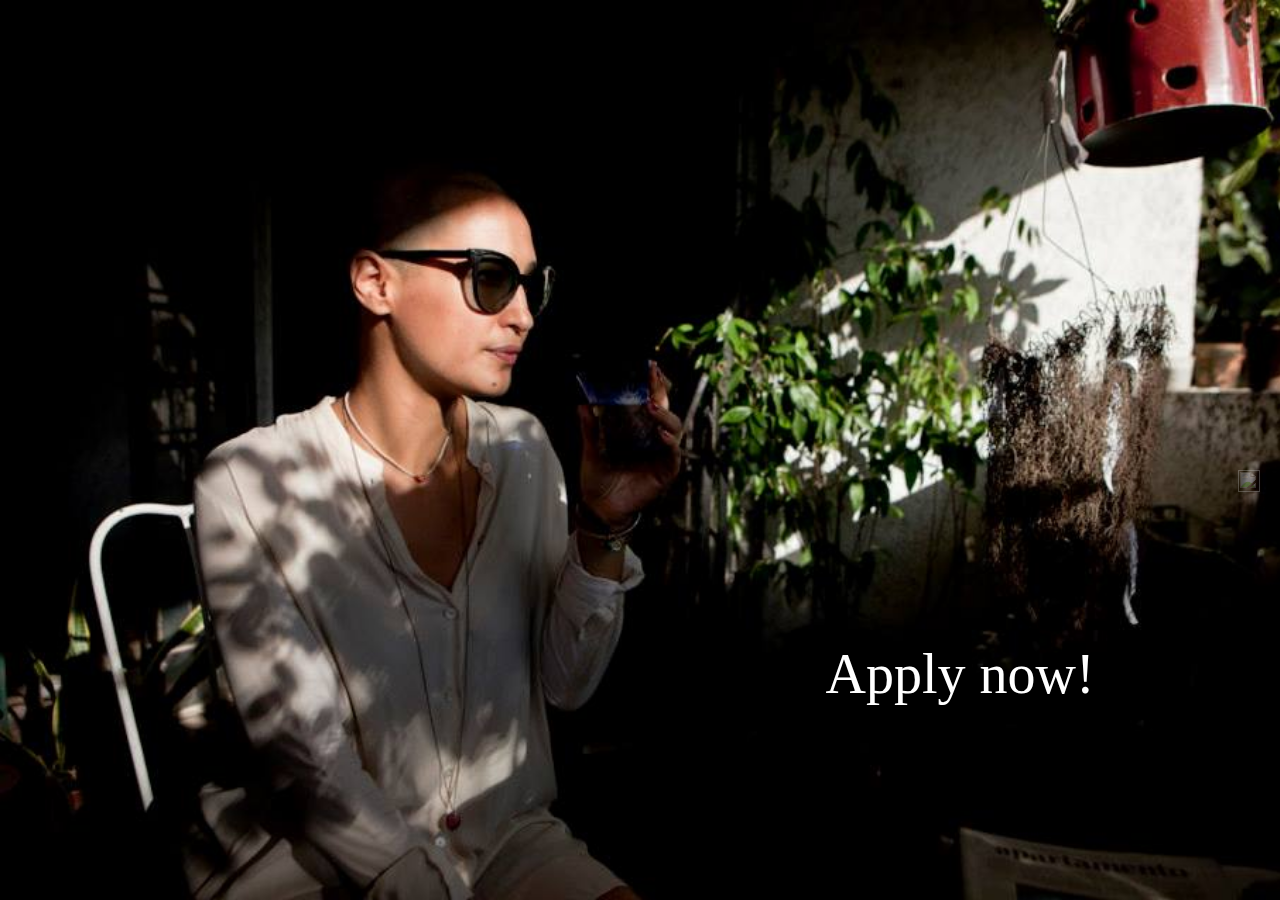
==== commit 003057e0: "Yeah yeah self-hosting" ====
--- a/ventriloqui.st/index.html
+++ b/ventriloqui.st/index.html
@@ -5,6 +5,40 @@
 	<link href="css/style.css" type="text/css" rel="stylesheet">
 	<link rel="stylesheet" href="css/flickity.css" media="screen">
 	<script src="js/flickity.pkgd.min.js"></script>
+	<style type="text/css">
+		@import url("http://fast.fonts.net/t/1.css?apiType=css&projectid=fe5d1798-178a-4e5d-b715-9678c48d534f");
+@font-face{
+font-family:"Neue Haas Unica W01 Light";
+src:url("Fonts/001e59a9-197e-4fb1-9e72-cef21b186c03.eot?#iefix");
+src:url("Fonts/001e59a9-197e-4fb1-9e72-cef21b186c03.eot?#iefix") format("eot"),url("Fonts/e5716290-d41e-4c97-a27c-7a20a46ddf45.woff2") format("woff2"),url("Fonts/b681571f-aab2-4935-a99c-6ee1063ce638.woff") format("woff"),url("Fonts/1d88a9b0-aac0-40df-baf7-a630cd19cc5d.ttf") format("truetype"),url("Fonts/40a247b1-2840-4953-b24b-8a82ace0673b.svg#40a247b1-2840-4953-b24b-8a82ace0673b") format("svg");
+}
+@font-face{
+font-family:"Neue Haas Unica W01 Lig1492560";
+src:url("Fonts/b7efcac9-8856-44e9-aa4b-ddc054ecf711.eot?#iefix");
+src:url("Fonts/b7efcac9-8856-44e9-aa4b-ddc054ecf711.eot?#iefix") format("eot"),url("Fonts/0e1c7b56-be29-4eec-b5fa-f7e29da05704.woff2") format("woff2"),url("Fonts/dd305109-19c2-45b3-b6e2-bcda814c27aa.woff") format("woff"),url("Fonts/e4f669d4-b0d1-4770-befa-06c56782a3eb.ttf") format("truetype"),url("Fonts/e67035a8-dfc1-42c5-bef8-80630321df05.svg#e67035a8-dfc1-42c5-bef8-80630321df05") format("svg");
+}
+@font-face{
+font-family:"Neue Haas Unica W01 Regular";
+src:url("Fonts/0ebd7648-5847-404a-a88a-28a353c0921c.eot?#iefix");
+src:url("Fonts/0ebd7648-5847-404a-a88a-28a353c0921c.eot?#iefix") format("eot"),url("Fonts/e0d80810-f7e3-4fea-8c57-ef8116f0465d.woff2") format("woff2"),url("Fonts/27645c8a-608b-4abf-a2f1-c4407b576723.woff") format("woff"),url("Fonts/bd3b3439-8eff-445c-80ed-87064138ca7d.ttf") format("truetype"),url("Fonts/bf3731ee-64fe-49c1-b8a6-a4edbff3c74a.svg#bf3731ee-64fe-49c1-b8a6-a4edbff3c74a") format("svg");
+}
+@font-face{
+font-family:"Neue Haas Unica W01 Hea1492559";
+src:url("Fonts/960b8d39-bee7-47a1-a258-c73f8aabab91.eot?#iefix");
+src:url("Fonts/960b8d39-bee7-47a1-a258-c73f8aabab91.eot?#iefix") format("eot"),url("Fonts/cc589c6c-1ce4-4279-8684-c378497d1c68.woff2") format("woff2"),url("Fonts/8546c78d-5a38-4c7b-9371-5a70d803922a.woff") format("woff"),url("Fonts/cb4a00d4-9830-4ba3-914c-8eae604824b6.ttf") format("truetype"),url("Fonts/611ebee3-c884-4580-86d4-d81a6180c188.svg#611ebee3-c884-4580-86d4-d81a6180c188") format("svg");
+}
+@font-face{
+font-family:"Neue Haas Unica W01 Bold";
+src:url("Fonts/debbfa41-3ea8-466c-9174-de4e919598ed.eot?#iefix");
+src:url("Fonts/debbfa41-3ea8-466c-9174-de4e919598ed.eot?#iefix") format("eot"),url("Fonts/39bb8fb3-84a4-4ab8-ae45-db1834f5d807.woff2") format("woff2"),url("Fonts/96fd4fb4-75db-412f-986d-d65380ee0ccf.woff") format("woff"),url("Fonts/d86863bd-a6e3-4cd0-abe7-a711edaaebc6.ttf") format("truetype"),url("Fonts/eea53212-4a22-464f-bb6f-5cd5b17467ff.svg#eea53212-4a22-464f-bb6f-5cd5b17467ff") format("svg");
+}
+@font-face{
+font-family:"Neue Haas Unica W01 Bol1492557";
+src:url("Fonts/8508cf3d-6461-49ec-a435-858f5ead2f8b.eot?#iefix");
+src:url("Fonts/8508cf3d-6461-49ec-a435-858f5ead2f8b.eot?#iefix") format("eot"),url("Fonts/dfa9d078-533c-44d9-9dd9-deaafbff5a96.woff2") format("woff2"),url("Fonts/4142b00a-232a-49e8-803c-541f8b932fa1.woff") format("woff"),url("Fonts/cecd8354-0b61-4068-b4e6-3bb48ba2ca12.ttf") format("truetype"),url("Fonts/d12886e5-81c2-4844-99c4-e329d374da92.svg#d12886e5-81c2-4844-99c4-e329d374da92") format("svg");
+}
+
+</style>
 </head>
 
 	<body>
--- a/ventriloqui.st/css/style.css
+++ b/ventriloqui.st/css/style.css
@@ -0,0 +1,203 @@
+/*font-family:'Neue Haas Unica W01 Light';
+font-family:'Neue Haas Unica W01 Lig1492560';
+font-family:'Neue Haas Unica W01 Regular';
+font-family:'Neue Haas Unica W01 Hea1492559';
+font-family:'Neue Haas Unica W01 Bold';
+font-family:'Neue Haas Unica W01 Bol1492557';*/
+
+body {
+	margin: 0;
+	padding: 0;
+	font-family:'Neue Haas Unica W01 Regular';
+	font-size: 16px;
+}
+
+nav {
+	position: absolute;
+	height: 30px;
+	width: 100%;
+	display: flex;
+	align-items: center;
+	justify-content: space-around;
+	text-align: center;
+	top: 0;
+	z-index: 3;
+	font-size: 14px;
+}
+
+img {
+	display: block;
+	max-width: auto;
+	height: 100%;
+	min-width: 100%;
+	overflow:hidden;
+}
+
+p {
+	font-size: 14px;
+	line-height: 130%;
+}
+
+strong {
+	font-size: 22px;
+	color: blue;
+}
+
+h1 {
+	z-index: 3;
+	position: absolute;
+	bottom: 0;
+	width: 100%;
+	text-align: center;
+	height: 30px;
+	font-size: 14px;
+	margin: 0;
+	display: flex;
+	align-items: center;
+	justify-content: center;
+}
+
+h2 {
+	text-align: center;
+	letter-spacing: 2px;
+	font-size: 32px;
+	border-top: 8px dashed blue;
+	padding-top: 60px;
+	color: blue;
+}
+
+h3 {
+	margin-bottom: 0;
+	color: blue;
+}
+
+
+a, a:hover, a:visited {
+	color: black;
+	text-decoration: none;
+}
+
+a:hover {
+	background-color: yellow;
+}
+
+.workshop-description {
+	padding-left:5%;
+	padding-right: 5%;
+	/*font-style: italic;*/
+}
+
+.close {
+	position: absolute;
+	top: 20px;
+	right: 20px;
+	z-index:5;
+	height: 22px;
+	margin-left: auto;
+	min-width: 0 !important;
+	cursor: pointer;
+	filter: alpha(opacity=30); /* IE8 */
+	opacity: 0.3;
+}
+
+.close:hover {
+	filter: alpha(opacity=100); /* IE8 */
+	opacity: 1;
+}
+
+.apply {
+	position: absolute;
+	pointer-events: none;
+	z-index: 6;
+	display: flex;
+	justify-content: center;
+	align-items: center;
+	margin: 0;
+	font-size: 56px;
+	width: 100%;
+	height: 100%;
+	color: white;
+	text-align: center;
+	line-height: 110%;
+}
+
+.gallery {
+	/*max-width: 100%;*/
+	height: 100%;
+	z-index: 4;
+}
+
+.gallery-cell {
+	min-width: 100%;
+}
+
+.centered-horizontal {
+	/*left: 0;
+	right: 0;*/
+	margin-left: auto;
+	margin-right: auto;
+}
+
+.centered-vertical {
+	top: 0;
+	bottom: 0;
+	margin-top: auto;
+	margin-bottom: auto;
+}
+
+.content {
+	z-index: 0;
+	position: absolute;
+	height: 100%;
+	padding-left: 10%;
+	padding-right: 10%;
+	overflow-x: hidden;
+	overflow-y: scroll;
+}
+
+.clearfix {
+	overflow: auto;
+}
+
+.container {
+	position: absolute;
+	width: 100%;
+	height: 50%;
+}
+
+.child {
+	width: 50%;
+	height: 50%;
+	margin: 0;
+	overflow: hidden;
+}
+
+.top {
+	top: 0%;
+}
+
+.bottom {
+	top: 50%;
+}
+
+.one {
+	position: fixed;
+	left: 0%;
+}
+
+.two {
+	position: fixed;
+	left: 50%;
+}
+
+.white {
+	color: rgba{255,255,255,1};
+}
+
+#b2 {
+	background-color: rgba(0,0,0,0.15)
+}
+
+.turquoise {
+	background-color:rgba(155,255,255,0.9);
+}
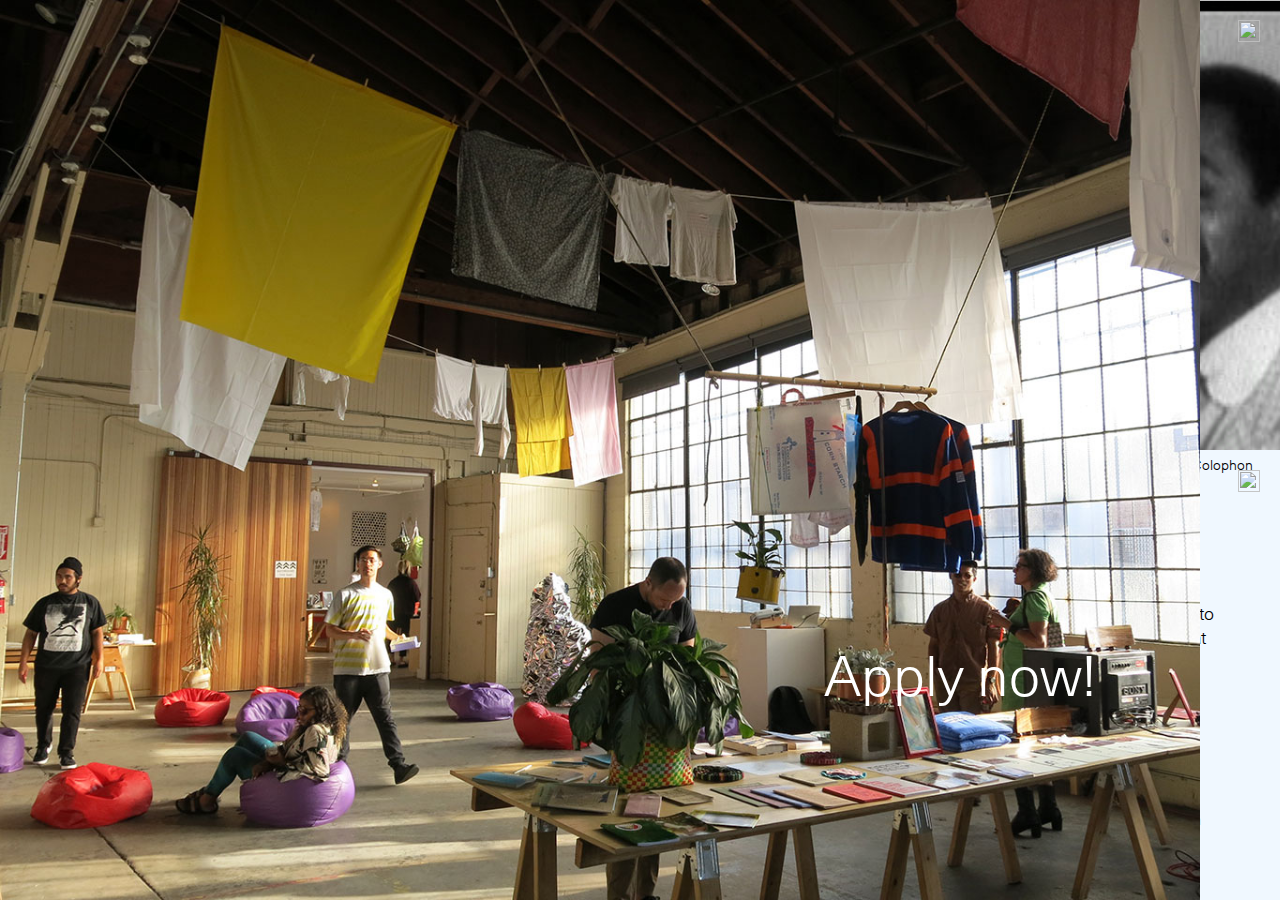
==== commit 2085dc1c: "Almost done" ====
--- a/ventriloqui.st/index.html
+++ b/ventriloqui.st/index.html
@@ -4,41 +4,79 @@
 	<title>The Ventriloquist Summerschool</title>
 	<link href="css/style.css" type="text/css" rel="stylesheet">
 	<link rel="stylesheet" href="css/flickity.css" media="screen">
-	<script src="js/flickity.pkgd.min.js"></script>
+	<link rel="apple-touch-icon" sizes="57x57" href="/apple-icon-57x57.png">
+	<link rel="apple-touch-icon" sizes="60x60" href="/apple-icon-60x60.png">
+	<link rel="apple-touch-icon" sizes="72x72" href="/apple-icon-72x72.png">
+	<link rel="apple-touch-icon" sizes="76x76" href="/apple-icon-76x76.png">
+	<link rel="apple-touch-icon" sizes="114x114" href="/apple-icon-114x114.png">
+	<link rel="apple-touch-icon" sizes="120x120" href="/apple-icon-120x120.png">
+	<link rel="apple-touch-icon" sizes="144x144" href="/apple-icon-144x144.png">
+	<link rel="apple-touch-icon" sizes="152x152" href="/apple-icon-152x152.png">
+	<link rel="apple-touch-icon" sizes="180x180" href="/apple-icon-180x180.png">
+	<link rel="icon" type="image/png" sizes="192x192"  href="/android-icon-192x192.png">
+	<link rel="icon" type="image/png" sizes="32x32" href="/favicon-32x32.png">
+	<link rel="icon" type="image/png" sizes="96x96" href="/favicon-96x96.png">
+	<link rel="icon" type="image/png" sizes="16x16" href="/favicon-16x16.png">
+	<link rel="manifest" href="/manifest.json">
+	<meta name="msapplication-TileColor" content="#ffffff">
+	<meta name="msapplication-TileImage" content="/ms-icon-144x144.png">
+	<meta name="theme-color" content="#ffffff">
+
+<!-- for Google -->
+    <meta name="description" content="From August 10–15 2015. Oslo, Norway. The initial edition of The Ventriloquist Summerschool will look into how and why designers speak through their own creations through 4 simultaneous workshops. What can it mean to use one's own voice, regardless of the arena of action, personally or professionally?" />
+    <meta name="keywords" content="design, workshop, summerschool, voice, graphic design, architecture, arts, writing, ventriloquism, discourse, modes of practice, Jo&atilde;o Doria, Kristina Ketola Bore, Laura Pappa, Kristian Henson" />
+    <meta name="title" content="The Ventriloquist Summerschool" />
+    <meta name="author" content="Jo&atilde;o Doria and Kristina Ketola Bore" />
+    <meta name="copyright" content="Jo&atilde;o Doria and Kristina Ketola Bore, 2015" />
+
+<!-- for Facebook -->  
+    <meta property="og:author" content="https://www.facebook.com/theventriloquistsummerschool/" />        
+    <meta property="og:title" content="The Ventriloquist Summerschool" />
+    <meta property="og:type" content="article" />
+    <meta property="og:image" content="http://the.ventriloqui.st/summerschool/img/ventriloquist-summerschool-icon.jpg" />
+    <meta property="og:url" content="http://the.ventriloqui.st/summerschool/" />
+    <meta property="og:description" content="From August 10–15 2015. Oslo, Norway. The initial edition of The Ventriloquist Summerschool will look at how and why designers speak through their own creations through 4 simultaneous workshops. What can it mean to use one's own voice, regardless of the arena of action, personally or professionally?" />
+
+<!-- for Twitter -->          
+    <meta name="twitter:card" content="summary" />
+    <meta name="twitter:title" content="The Ventriloquist Summerschool" />
+    <meta name="twitter:description" content="A week of workshops about discourse and voice in design practices." />
+    <meta name="twitter:image" content="http://the.ventriloqui.st/summerschool/img/ventriloquist-summerschool-icon.jpg" />
+
 	<style type="text/css">
-		@import url("http://fast.fonts.net/t/1.css?apiType=css&projectid=fe5d1798-178a-4e5d-b715-9678c48d534f");
-@font-face{
-font-family:"Neue Haas Unica W01 Light";
-src:url("Fonts/001e59a9-197e-4fb1-9e72-cef21b186c03.eot?#iefix");
-src:url("Fonts/001e59a9-197e-4fb1-9e72-cef21b186c03.eot?#iefix") format("eot"),url("Fonts/e5716290-d41e-4c97-a27c-7a20a46ddf45.woff2") format("woff2"),url("Fonts/b681571f-aab2-4935-a99c-6ee1063ce638.woff") format("woff"),url("Fonts/1d88a9b0-aac0-40df-baf7-a630cd19cc5d.ttf") format("truetype"),url("Fonts/40a247b1-2840-4953-b24b-8a82ace0673b.svg#40a247b1-2840-4953-b24b-8a82ace0673b") format("svg");
-}
-@font-face{
-font-family:"Neue Haas Unica W01 Lig1492560";
-src:url("Fonts/b7efcac9-8856-44e9-aa4b-ddc054ecf711.eot?#iefix");
-src:url("Fonts/b7efcac9-8856-44e9-aa4b-ddc054ecf711.eot?#iefix") format("eot"),url("Fonts/0e1c7b56-be29-4eec-b5fa-f7e29da05704.woff2") format("woff2"),url("Fonts/dd305109-19c2-45b3-b6e2-bcda814c27aa.woff") format("woff"),url("Fonts/e4f669d4-b0d1-4770-befa-06c56782a3eb.ttf") format("truetype"),url("Fonts/e67035a8-dfc1-42c5-bef8-80630321df05.svg#e67035a8-dfc1-42c5-bef8-80630321df05") format("svg");
-}
-@font-face{
-font-family:"Neue Haas Unica W01 Regular";
-src:url("Fonts/0ebd7648-5847-404a-a88a-28a353c0921c.eot?#iefix");
-src:url("Fonts/0ebd7648-5847-404a-a88a-28a353c0921c.eot?#iefix") format("eot"),url("Fonts/e0d80810-f7e3-4fea-8c57-ef8116f0465d.woff2") format("woff2"),url("Fonts/27645c8a-608b-4abf-a2f1-c4407b576723.woff") format("woff"),url("Fonts/bd3b3439-8eff-445c-80ed-87064138ca7d.ttf") format("truetype"),url("Fonts/bf3731ee-64fe-49c1-b8a6-a4edbff3c74a.svg#bf3731ee-64fe-49c1-b8a6-a4edbff3c74a") format("svg");
-}
-@font-face{
-font-family:"Neue Haas Unica W01 Hea1492559";
-src:url("Fonts/960b8d39-bee7-47a1-a258-c73f8aabab91.eot?#iefix");
-src:url("Fonts/960b8d39-bee7-47a1-a258-c73f8aabab91.eot?#iefix") format("eot"),url("Fonts/cc589c6c-1ce4-4279-8684-c378497d1c68.woff2") format("woff2"),url("Fonts/8546c78d-5a38-4c7b-9371-5a70d803922a.woff") format("woff"),url("Fonts/cb4a00d4-9830-4ba3-914c-8eae604824b6.ttf") format("truetype"),url("Fonts/611ebee3-c884-4580-86d4-d81a6180c188.svg#611ebee3-c884-4580-86d4-d81a6180c188") format("svg");
-}
-@font-face{
-font-family:"Neue Haas Unica W01 Bold";
-src:url("Fonts/debbfa41-3ea8-466c-9174-de4e919598ed.eot?#iefix");
-src:url("Fonts/debbfa41-3ea8-466c-9174-de4e919598ed.eot?#iefix") format("eot"),url("Fonts/39bb8fb3-84a4-4ab8-ae45-db1834f5d807.woff2") format("woff2"),url("Fonts/96fd4fb4-75db-412f-986d-d65380ee0ccf.woff") format("woff"),url("Fonts/d86863bd-a6e3-4cd0-abe7-a711edaaebc6.ttf") format("truetype"),url("Fonts/eea53212-4a22-464f-bb6f-5cd5b17467ff.svg#eea53212-4a22-464f-bb6f-5cd5b17467ff") format("svg");
-}
-@font-face{
-font-family:"Neue Haas Unica W01 Bol1492557";
-src:url("Fonts/8508cf3d-6461-49ec-a435-858f5ead2f8b.eot?#iefix");
-src:url("Fonts/8508cf3d-6461-49ec-a435-858f5ead2f8b.eot?#iefix") format("eot"),url("Fonts/dfa9d078-533c-44d9-9dd9-deaafbff5a96.woff2") format("woff2"),url("Fonts/4142b00a-232a-49e8-803c-541f8b932fa1.woff") format("woff"),url("Fonts/cecd8354-0b61-4068-b4e6-3bb48ba2ca12.ttf") format("truetype"),url("Fonts/d12886e5-81c2-4844-99c4-e329d374da92.svg#d12886e5-81c2-4844-99c4-e329d374da92") format("svg");
-}
-
-</style>
+			@import url("http://fast.fonts.net/t/1.css?apiType=css&projectid=fe5d1798-178a-4e5d-b715-9678c48d534f");
+			@font-face{
+			font-family:"Neue Haas Unica W01 Light";
+			src:url("fonts/001e59a9-197e-4fb1-9e72-cef21b186c03.eot?#iefix");
+			src:url("fonts/001e59a9-197e-4fb1-9e72-cef21b186c03.eot?#iefix") format("eot"),url("fonts/e5716290-d41e-4c97-a27c-7a20a46ddf45.woff2") format("woff2"),url("fonts/b681571f-aab2-4935-a99c-6ee1063ce638.woff") format("woff"),url("fonts/1d88a9b0-aac0-40df-baf7-a630cd19cc5d.ttf") format("truetype"),url("fonts/40a247b1-2840-4953-b24b-8a82ace0673b.svg#40a247b1-2840-4953-b24b-8a82ace0673b") format("svg");
+			}
+			@font-face{
+			font-family:"Neue Haas Unica W01 Lig1492560";
+			src:url("fonts/b7efcac9-8856-44e9-aa4b-ddc054ecf711.eot?#iefix");
+			src:url("fonts/b7efcac9-8856-44e9-aa4b-ddc054ecf711.eot?#iefix") format("eot"),url("fonts/0e1c7b56-be29-4eec-b5fa-f7e29da05704.woff2") format("woff2"),url("fonts/dd305109-19c2-45b3-b6e2-bcda814c27aa.woff") format("woff"),url("fonts/e4f669d4-b0d1-4770-befa-06c56782a3eb.ttf") format("truetype"),url("fonts/e67035a8-dfc1-42c5-bef8-80630321df05.svg#e67035a8-dfc1-42c5-bef8-80630321df05") format("svg");
+			}
+			@font-face{
+			font-family:"Neue Haas Unica W01 Regular";
+			src:url("fonts/0ebd7648-5847-404a-a88a-28a353c0921c.eot?#iefix");
+			src:url("fonts/0ebd7648-5847-404a-a88a-28a353c0921c.eot?#iefix") format("eot"),url("fonts/e0d80810-f7e3-4fea-8c57-ef8116f0465d.woff2") format("woff2"),url("fonts/27645c8a-608b-4abf-a2f1-c4407b576723.woff") format("woff"),url("fonts/bd3b3439-8eff-445c-80ed-87064138ca7d.ttf") format("truetype"),url("fonts/bf3731ee-64fe-49c1-b8a6-a4edbff3c74a.svg#bf3731ee-64fe-49c1-b8a6-a4edbff3c74a") format("svg");
+			}
+			@font-face{
+			font-family:"Neue Haas Unica W01 Hea1492559";
+			src:url("fonts/960b8d39-bee7-47a1-a258-c73f8aabab91.eot?#iefix");
+			src:url("fonts/960b8d39-bee7-47a1-a258-c73f8aabab91.eot?#iefix") format("eot"),url("fonts/cc589c6c-1ce4-4279-8684-c378497d1c68.woff2") format("woff2"),url("fonts/8546c78d-5a38-4c7b-9371-5a70d803922a.woff") format("woff"),url("fonts/cb4a00d4-9830-4ba3-914c-8eae604824b6.ttf") format("truetype"),url("fonts/611ebee3-c884-4580-86d4-d81a6180c188.svg#611ebee3-c884-4580-86d4-d81a6180c188") format("svg");
+			}
+			@font-face{
+			font-family:"Neue Haas Unica W01 Bold";
+			src:url("fonts/debbfa41-3ea8-466c-9174-de4e919598ed.eot?#iefix");
+			src:url("fonts/debbfa41-3ea8-466c-9174-de4e919598ed.eot?#iefix") format("eot"),url("fonts/39bb8fb3-84a4-4ab8-ae45-db1834f5d807.woff2") format("woff2"),url("fonts/96fd4fb4-75db-412f-986d-d65380ee0ccf.woff") format("woff"),url("fonts/d86863bd-a6e3-4cd0-abe7-a711edaaebc6.ttf") format("truetype"),url("fonts/eea53212-4a22-464f-bb6f-5cd5b17467ff.svg#eea53212-4a22-464f-bb6f-5cd5b17467ff") format("svg");
+			}
+			@font-face{
+			font-family:"Neue Haas Unica W01 Bol1492557";
+			src:url("fonts/8508cf3d-6461-49ec-a435-858f5ead2f8b.eot?#iefix");
+			src:url("fonts/8508cf3d-6461-49ec-a435-858f5ead2f8b.eot?#iefix") format("eot"),url("fonts/dfa9d078-533c-44d9-9dd9-deaafbff5a96.woff2") format("woff2"),url("fonts/4142b00a-232a-49e8-803c-541f8b932fa1.woff") format("woff"),url("fonts/cecd8354-0b61-4068-b4e6-3bb48ba2ca12.ttf") format("truetype"),url("fonts/d12886e5-81c2-4844-99c4-e329d374da92.svg#d12886e5-81c2-4844-99c4-e329d374da92") format("svg");
+			}
+	</style>
+
 </head>
 
 	<body>
@@ -60,141 +98,70 @@
 						</div>
 				</div>
 
-					<h1 class="centered-horizontal">Speak up!</h1>
-
-					<nav class="centered-horizontal">
-						<a id="btn-about" href="#about">About</a>
-						<a id="btn-workshops" href="#workshops">Workshops</a>
-						<a id="btn-tutors" href="#tutors">Tutors</a>
-						<a id="btn-about" href="#apply">Apply</a>
-						<a id="btn-colophon" href="#colophon">Colophon</a>
+					<h1 class="centered-horizontal blue">Speak up!</h1>
+
+					<nav class="centered-horizontal blue">
+						<a class="pan2" id="btn-about" href="#dat">What's that?</a>
+						<a class="pan1" id="btn-workshops" href="#welcome">Welcome you!</a>
+						<a class="pan6" id="btn-carrot" href="#carrot">The Carrot</a>
+						<a class="pan4" id="btn-tutors" href="#bunch">The Bunch</a>
+						<a class="pan1" id="btn-apply" href="#">Come!</a>
 					</nav>
 
-
-
-						<div class="content">
-							<h2 id="about">About</h2>
-
-								<p>The initial edition of The Ventriloquist Summerschool will look at how and why designers speak through their own creations. What can it mean to use own voice, regardless of the arena of action, personally or professionally?</p>
-
-								<p>The summer school is open for anyone of any age, studying or working within design, the arts and all other creative fields. Applications are welcomed from all over the world – both from students and professionals. We especially encourage those with an interest in exploring own voice and taking on others, to apply. Luckily, we can invite people to attend, free of charge.</p>
-
-							<h2 id="workshops">Workshops</h2>
-
-								<p>Throughout the week four workshops will run parallel, and the participants will be asked to choose one.</p>
-
-							<h3>Public intervention</h3>
-
-								<p class="workshop-description">“What form can publication, daily broadcast and streaming content take? Where does data collection, localization, reportage and vernacular language fit in? And what about social and cultural intervention, engagement, commentary and forecast?”</p>
-
-							<h3>One form seen by thousand</h3>
-
-								<p class="workshop-description">“How many eyes can we use to see? And can we speak with several voices at once? The mythical creature Panoptes had thousand eyes that were always awake, until dreary stories made all of them fall asleep.</p>
-
-								<p class="workshop-description">Do you see the same from different points? Does altering the frame that hold the pieces together, make the pieces change? What does the choices we make when choosing tell us about how we see ourselves?”</p>
-
-							<h3>To interview a landscape</h3>
-
-								<p class="workshop-description">“What is there to be asked to one’s surroundings? What elements belong in this conversation? What makes work regional? What makes work universal? What voices do things have?”</p>
-
-							<h3>Articulations</h3>
-
-								<p class="workshop-description">“It’s remarkable how we can so seamlessly switch between different facades, modes of speech, different tones and moods. Theatre and theatricality don’t belong to the stage and screen only. Stories are imprinted daily into the memories of people, crossing the threshold of make-believe and entering the world of maybe-facts and maybe-figures. To this extent, we can all be considered actors putting on routine performances over and over again. Needless to say, this has to be delivered with much conviction and confidence, to the level of mastery of the theatrical performance.”</p>
-
-							<h2 id="tutors">Tutors</h2>
-
-								<p>Each workshop will be lead by one of the tutors. During the week guest tutors will come in to talk about their practice and what ventriloquism can be in their profession.</p>
-
-								<p><strong>Kristian Henson (1981)</strong> is a New York based designer and publisher. After receiving his MFA from Yale School of Art in 2012, he continued his research and extended his design practice by actively collaborating with artists and institutions in The Philippines. He holds the position of Art Director for The Manila Review, a Filipino literary criticism and arts journal. In 2013, he co-founded Hardworking Goodlooking, a publishing imprint and studio that consolidates the experiments of The Head of Design for The Office of Culture and Design. His publishing work has been exhibited at The New Museum, NY Art Book Fair, Printed Matter, Ooga Booga, PrintRoom Rotterdam, Yale University Art Gallery, Asia-Pacific Photobook Archive Melborne, OBSCURA Festival Malaysia, Ateneo University Press and The Singapore Art Museum.</p>
-
-								<p><strong>Laura Pappa (1988)</strong> is a freelance graphic designer based in Amsterdam. She has graduated from the Estonian Academy of Arts in Tallinn, Gerrit Rietveld Academie in Amsterdam and Werkplaats Typografie in Arnhem. Her recent projects include publication series ‘Exercises in Practical Mischievery’ (Speculative Press) on different, often historical, protagonists in the creation of alternative forms of communication. Her work explores the realm of expression and self-presentation as effective tools to direct different aspects of the everyday life. Laura is the coordinator of the Critical Studies masters programme at the Sandberg Instituut in Amsterdam since September 2014.</p>
-
-								<p><strong>Kristina Ketola Bore (1986)</strong> holds an MA in Design Writing Criticism from London College of Communication. Working as a design writer and critic, editor and partner in the publishing house Particular Facts, she deals with issues around criticality, policies in form, and re-contextualisation. She curated the exhibition A Form for History on a local typography archive and has continued to work with issues around repurposing objects. Some of the places she has lectured include Bergen Academy of the Arts, NTNU and the Estonian Academy of the Arts. She also runs the course for graphic design history and theory at Oslo National Academy of the Arts.</p>
-
-								<p><strong>João Doria (1982)</strong> is a Brazilian graphic designer based in Oslo, Norway. With a special interest in how many things a single thing can be, he explores via diverse media the creation of simple and meaningless systems intended to communicate through multiple events, discussing where the structure ends and the meaning begins. He has done so in commissioned and self-initiated projects with awards and recognition in countries such as Brazil, Germany, Norway and the United States. He has served, respectively, as a teaching assistant, guest lecturer and advisor at Yale University (US), University of Wisconsin-Stout (US), PUC-Rio (BR), Oslo National Academy of The Arts and Westerdals ACT (NO). Recently he exhibited his work at the Independent Publishing Fair "It's a Book", organized by the HGB-Leipzig.</p>
-
-							<h2 id="apply">Apply Now!</h2>
-								<p>Call for registrations for the summer school will go up on the 1st of April.</p>
-
-								<p>Until then - get in touch if you have something to say: hello@ventriloqui.st</p>
-
-							<h2 id="colophon">Colophon</h2>
-								<p>The Ventriloquist Summerschool was selected as one of 2015 Grafillstipend-Stor recipient projects, and is funded by the same institution.</p>
-
-							<h3>Concept and organization</h3>
-								<p>João Doria and Kristina Ketola Bore</p>
-
-							<h3>Sponsors</h3>
-								<p>Arctic Paper</p>
+					<div id="t1-content" class="scroll content blue aqua">
+								<p id="dat" class="t2-main" style="text-align:center;font-size:64px;line-height:0;">&#8226;</p>
+								<p class="t2-main">They were just four people living their lives – but one day destiny intervened.<br/></p>
+								<p class="t2-main">They knew that is was much more than a hunch.<br/>This graphic design bunch.</p>
+								<p class="t2-main">Now they’re welcoming you to Oslo this summer! The subject is Ventriloquism, “What's that?” you might say. “Come find out!” we answer.</p>
+								<p id="welcome" class="t2-main fuchsia" style="text-align:center;font-size:64px;line-height:0;">&#8226;</p>
+								<p class="t2-main fuchsia">Welcome to you and you and you!<br/><br/> Be you a designer, a student, an artist, a writer, a dancer, a model, an architect, all or none of the above – Hey! Come be part of our bunch this summer! And it’s FREE!</p>
+								<p id="carrot" class="t2-main fuchsia" style="text-align:center;font-size:64px;line-height:0;">&#8226;</p>
+								<p class="t2-main fuchsia">Again, what if I'm not a designer? Well, then we need you more than ever.</p>
+								<p class="t2-main fuchsia">1 week<br/>4 people teaching their own bunch<br/>32 people from all over the world<br/>3 houseguests</p>
+								<p  id="bunch" class="t2-main" style="color:orange;text-align:center;font-size:64px;line-height:0;">&#8226;</p>
+								<p class="t2-main" style="text-align:center;color:orange">It’s the story, of a man named Jo&atilde;o who was busy working as a graphic designer in Oslo</p>
+								<p class="t2-main" style="text-align:center;color:orange">It’s the story, of a woman named Kristina who was busy working as a design writer in Oslo</p>
+								<p class="t2-main" style="text-align:center;color:orange">It’s the story, of a woman named Laura who was busy working as a graphic designer in Amsterdam</p>
+								<p class="t2-main" style="text-align:center;color:orange;margin-bottom:60px;">It’s the story, of a man named Kristian who was busy working as a graphic designer in New York.</p>
 						</div>
-
 			</div>
 
 <!-- Top 2 -->
-			<div id="t2" class="child top two">
+			<div id="t2" class="child top two chartreuse">
 
 					<div id="splash-t2">
-						<p class="apply">The Ventriloquist Summerschool</p>
+						<p class="apply">The Ventriloquist<br/>Summerschool</p>
 							<img id="close-t2" class="close" src="img/x.svg">
 						<div class="gallery top one js-flickity">
 							<img class="gallery-cell" src="img/2/zelig-1.png">
-							<img class="gallery-cell" src="img/2/zelig-2.jpg">
 							<img class="gallery-cell" src="img/2/silly.png">
+							<img class="gallery-cell" src="img/2/DROGBA_1494388a.jpg">
+							<img class="gallery-cell" src="img/2/Man_with_Horse_Head_Mask_in_the_Stands.jpg">
+							<img class="gallery-cell" src="img/2/p1000901.jpg">
 							<img class="gallery-cell" src="img/2/HunterBreederMainWeb.jpg">
-							<img class="gallery-cell" src="img/2/picture-172.png">
 						</div>
 					</div>
 
-					<h1 class="centered-horizontal">The Ventriloquist Summerschool</h1>
-
-					<nav class="centered-horizontal">
-						<a id="btn-about" href="#about">About</a>
-						<a id="btn-workshops" href="#workshops">Workshops</a>
-						<a id="btn-tutors" href="#tutors">Tutors</a>
-						<a id="btn-about" href="#apply">Apply</a>
-						<a id="btn-colophon" href="#colophon">Colophon</a>
+					<h1 class="centered-horizontal chartreuse">The Ventriloquist Summerschool</h1>
+
+					<nav class="centered-horizontal chartreuse">
+						<a class="pan1" id="btn-apply" href="#">Apply Now</a>
 					</nav>
 
-						<div class="content">
-							<h2 id="about">About</h2>
-
-								<p>They were just four people, living their lives, but one day, destiny intervened.
-
-They knew that is was much more than a hunch.
-This graphic design bunch.
-
-Now, they’re welcoming you to Oslo this summer! The subject is Ventriloquism, “Whats that?” you might say. “Come find you!” we respond.</p>
-
-							<h2 id="apply">Apply Now!</h2>
-
-								<p>Welcome to you and you and you!
-								Be you a designer, a student, an artist or architect - Hey! Come be part of our bunch this summer! And it’s all FREE!
-
-								1 week
-								4 people teaching their own bunch
-								32 people from all over the world
-								3 houseguests</p>
-
-							<h2 id="tutors">Tutors</h2>
-
-								<p>It’s the story, of a man named Joao <br/>who was busy working as a graphic designer in Oslo</p>
-								<p>It’s the story, of a woman named Kristina <br/>who was busy working as a design writer in Oslo</p>
-								<p>It’s the story, of a woman named Laura <br />who was busy working as a graphic designer in Amsterdam</p>
-								<p>It’s the story, of a man named Kristian <br />who was busy working as a graphic designer in New York</p>
-						</div>
-
+						<p class="marquee marquee-tx">
+							Listen to your inner voice, transcend into tranquility. Your body is feeling heavy, your mind light. You’re walking on a beach on the outskirts of Oslo in the beginning of August this year. You are attending the Ventriloquist Summerschool. Your mind is expanding; you are opening up to new ideas and concepts. Maybe you're a graphic designer seeking new ways to approach your practice; maybe you're a student in the wide field of design — an artist perhaps, seeking enlightenment. Please join us as we search for our voices. 1 week, 4 guides, 32 minds growing, 3 guest leaders, A choir of voices. How do you speak? Use your voice. Find your voice. Speak with us. This summer. It’s free – the only commitment is spiritual.
+						</p>
 			</div>
 
 <!-- Bottom 1 -->
-			<div id="b1" class="child bottom one">
+			<div id="b1" class="child bottom one red">
 
 					<div id="splash-b1">
 						<img id="close-b1" class="close" src="img/x.svg">
 						<p class="apply">Oslo, Aug 10–15th</p>
 						<div class="gallery top one js-flickity">
 							<img class="gallery-cell" src="img/3/ecoacoustics.jpg">
-							<img class="gallery-cell" src="img/3/3-magnets-final.png">
-							<img class="gallery-cell" src="img/3/Brian_Eno-Music_For_Airports_Ambient_1-Back.JPG">
+							<img class="gallery-cell" src="img/3/Brian_Eno-Music_For_Airports_Ambient_1-Back.jpg">
 							<img class="gallery-cell" src="img/3/lynch-image.jpg">
 							<img class="gallery-cell" src="img/3/KL_002187_cp.jpg">
 							<img class="gallery-cell" src="img/3/oma.jpg">
@@ -204,69 +171,12 @@
 					<h1 class="centered-horizontal">Oslo, Aug 10–15th</h1>
 
 					<nav class="centered-horizontal">
-						<a id="btn-about" href="#about">About</a>
-						<a id="btn-workshops" href="#workshops">Workshops</a>
-						<a id="btn-tutors" href="#tutors">Tutors</a>
-						<a id="btn-about" href="#apply">Apply</a>
-						<a id="btn-colophon" href="#colophon">Colophon</a>
+						<a class="pan1" id="btn-apply" href="#">Face The Consequences And Apply Now</a>
 					</nav>
 
-						<div class="content">
-							<h2 id="about">About</h2>
-
-								<p>The initial edition of The Ventriloquist Summerschool will look at how and why designers speak through their own creations. What can it mean to use own voice, regardless of the arena of action, personally or professionally?</p>
-
-								<p>The summer school is open for anyone of any age, studying or working within design, the arts and all other creative fields. Applications are welcomed from all over the world – both from students and professionals. We especially encourage those with an interest in exploring own voice and taking on others, to apply. Luckily, we can invite people to attend, free of charge.</p>
-
-							<h2 id="workshops">Workshops</h2>
-
-								<p>Throughout the week four workshops will run parallel, and the participants will be asked to choose one.</p>
-
-							<h3>Public intervention</h3>
-
-								<p class="workshop-description">“What form can publication, daily broadcast and streaming content take? Where does data collection, localization, reportage and vernacular language fit in? And what about social and cultural intervention, engagement, commentary and forecast?”</p>
-
-							<h3>One form seen by thousand</h3>
-
-								<p class="workshop-description">“How many eyes can we use to see? And can we speak with several voices at once? The mythical creature Panoptes had thousand eyes that were always awake, until dreary stories made all of them fall asleep.</p>
-
-								<p class="workshop-description">Do you see the same from different points? Does altering the frame that hold the pieces together, make the pieces change? What does the choices we make when choosing tell us about how we see ourselves?”</p>
-
-							<h3>To interview a landscape</h3>
-
-								<p class="workshop-description">“What is there to be asked to one’s surroundings? What elements belong in this conversation? What makes work regional? What makes work universal? What voices do things have?”</p>
-
-							<h3>Articulations</h3>
-
-								<p class="workshop-description">“It’s remarkable how we can so seamlessly switch between different facades, modes of speech, different tones and moods. Theatre and theatricality don’t belong to the stage and screen only. Stories are imprinted daily into the memories of people, crossing the threshold of make-believe and entering the world of maybe-facts and maybe-figures. To this extent, we can all be considered actors putting on routine performances over and over again. Needless to say, this has to be delivered with much conviction and confidence, to the level of mastery of the theatrical performance.”</p>
-
-							<h2 id="tutors">Tutors</h2>
-
-								<p>Each workshop will be lead by one of the tutors. During the week guest tutors will come in to talk about their practice and what ventriloquism can be in their profession.</p>
-
-								<p><strong>Kristian Henson (1981)</strong> is a New York based designer and publisher. After receiving his MFA from Yale School of Art in 2012, he continued his research and extended his design practice by actively collaborating with artists and institutions in The Philippines. He holds the position of Art Director for The Manila Review, a Filipino literary criticism and arts journal. In 2013, he co-founded Hardworking Goodlooking, a publishing imprint and studio that consolidates the experiments of The Head of Design for The Office of Culture and Design. His publishing work has been exhibited at The New Museum, NY Art Book Fair, Printed Matter, Ooga Booga, PrintRoom Rotterdam, Yale University Art Gallery, Asia-Pacific Photobook Archive Melborne, OBSCURA Festival Malaysia, Ateneo University Press and The Singapore Art Museum.</p>
-
-								<p><strong>Laura Pappa (1988)</strong> is a freelance graphic designer based in Amsterdam. She has graduated from the Estonian Academy of Arts in Tallinn, Gerrit Rietveld Academie in Amsterdam and Werkplaats Typografie in Arnhem. Her recent projects include publication series ‘Exercises in Practical Mischievery’ (Speculative Press) on different, often historical, protagonists in the creation of alternative forms of communication. Her work explores the realm of expression and self-presentation as effective tools to direct different aspects of the everyday life. Laura is the coordinator of the Critical Studies masters programme at the Sandberg Instituut in Amsterdam since September 2014.</p>
-
-								<p><strong>Kristina Ketola Bore (1986)</strong> holds an MA in Design Writing Criticism from London College of Communication. Working as a design writer and critic, editor and partner in the publishing house Particular Facts, she deals with issues around criticality, policies in form, and re-contextualisation. She curated the exhibition A Form for History on a local typography archive and has continued to work with issues around repurposing objects. Some of the places she has lectured include Bergen Academy of the Arts, NTNU and the Estonian Academy of the Arts. She also runs the course for graphic design history and theory at Oslo National Academy of the Arts.</p>
-
-								<p><strong>João Doria (1982)</strong> is a Brazilian graphic designer based in Oslo, Norway. With a special interest in how many things a single thing can be, he explores via diverse media the creation of simple and meaningless systems intended to communicate through multiple events, discussing where the structure ends and the meaning begins. He has done so in commissioned and self-initiated projects with awards and recognition in countries such as Brazil, Germany, Norway and the United States. He has served, respectively, as a teaching assistant, guest lecturer and advisor at Yale University (US), University of Wisconsin-Stout (US), PUC-Rio (BR), Oslo National Academy of The Arts and Westerdals ACT (NO). Recently he exhibited his work at the Independent Publishing Fair "It's a Book", organized by the HGB-Leipzig.</p>
-
-							<h2 id="apply">Apply Now!</h2>
-								<p>Call for registrations for the summer school will go up on the 1st of April.</p>
-
-								<p>Until then - get in touch if you have something to say: hello@ventriloqui.st</p>
-
-							<h2 id="colophon">Colophon</h2>
-								<p>The Ventriloquist Summerschool was selected as one of 2015 Grafillstipend-Stor recipient projects, and is funded by the same institution.</p>
-
-							<h3>Concept and organization</h3>
-								<p>João Doria and Kristina Ketola Bore</p>
-
-							<h3>Sponsors</h3>
-								<p>Arctic Paper</p>
-						</div>
-
+					<div class="centered-vertical-flow content">
+						<p style="font-size:1.3vw;">Speak out and face the consequences. She was just a design writer, looking for a great story. Little did she know that a scoop was looking for her. He had taught at schools such as Yale and the Oslo Academy. Now he was out to teach everyone a lesson. A hard-working art director, not keeping his head down. He was what trouble was looking for, and it had found him. She was asking too many questions about how communication talks, but how would she make design do the same thing? Oslo, 2015, no one is safe from the voice of design. It rules the city, and the city answers to no one. In the summer a school will take form where designers, architects, artists - both students and professionals - will make the city answer to them. Posing the question: What is voice in design?</p>
+					</div>
 			</div>
 
 <!-- Bottom 2 -->
@@ -276,35 +186,43 @@
 					<p id="apply-now" class="apply">Apply now!</p>
 					<img id="close-b2" class="close" src="img/x.svg">
 					<div class="gallery top one js-flickity">
-						<img class="gallery-cell" src="img/4/10308101_10152302498261072_3298245806874267297_n.jpg">
-						<img class="gallery-cell" src="img/4/CLB-BY-STEFAN-KRUSE-JØRGENSEN-1024x682.jpg">
-						<img class="gallery-cell" src="img/4/IMG_1903.jpg">
-						<img class="gallery-cell" src="img/4/Picture 12.png">
-						<img class="gallery-cell" src="img/4/IMG_20140718_151729.jpg">
+						<img class="gallery-cell" src="img/4/IMG_3449.JPG">						
 						<img class="gallery-cell" src="img/4/2014-09-18 11.29.32.jpg">
+						<img class="gallery-cell" src="img/4/10259933_719686841424244_6067333846348351332_n.jpg">
+						<img class="gallery-cell" src="img/4/10404380_787256864667241_2038249238783035020_n.jpg">
+						<img class="gallery-cell" src="img/4/11070896_919411948091518_9004718708482643236_n.jpg">
+						<img class="gallery-cell" src="img/4/BANANA-STAND.jpg">
+						<img class="gallery-cell" src="img/4/IMG_20140718_160222.jpg">
 					</div>
 				</div>
 
-					<h1 class="centered-horizontal turquoise">Apply no later than May 1st</h1>
-
-					<nav class="centered-horizontal turquoise">
-						<a id="btn-about" href="#about">About</a>
-						<a id="btn-workshops" href="#workshops">Workshops</a>
-						<a id="btn-tutors" href="#tutors">Tutors</a>
-						<a id="btn-about" href="#apply">Apply</a>
-						<a id="btn-colophon" href="#colophon">Colophon</a>
-				</nav>
-
-					<div class="content">
+					<h1 class="centered-horizontal aliceblue">Apply no later than Jul 1st</h1>
+
+					<nav class="centered-horizontal aliceblue">
+						<a class="pan2" id="btn-about" href="#about">About</a>
+						<a class="pan3" id="btn-workshops" href="#workshops">Workshops</a>
+						<a class="pan6" id="btn-collab" href="#collab">Collaborate</a>
+						<a class="pan4" id="btn-tutors" href="#tutors">Tutors</a>
+						<a class="pan1" id="btn-apply" href="#">Apply</a>
+						<a class="pan5" id="btn-colophon" href="#colophon">Colophon</a>
+					</nav>
+
+					<div id="b2-content" class="content aliceblue">
 						<h2 id="about">About</h2>
 
-							<p>The initial edition of The Ventriloquist Summerschool will look at how and why designers speak through their own creations. What can it mean to use own voice, regardless of the arena of action, personally or professionally?</p>
+							<p>The initial edition of The Ventriloquist Summerschool will look into how and why designers speak through their own creations. What can it mean to use own voice, regardless of the arena of action? Are there any differences between speaking personally and professionally?</p>
 
 							<p>The summer school is open for anyone of any age, studying or working within design, the arts and all other creative fields. Applications are welcomed from all over the world – both from students and professionals. We especially encourage those with an interest in exploring own voice and taking on others, to apply. Luckily, we can invite people to attend, free of charge.</p>
 
+						<h2 id="collab">Collaborate</h2>
+
+							<p>Each workshop inherently references other fields of knowledge so cross-disciplinary collaboration will only make the experience richer. The participants will get space, time and infrastructure to develop their own projects so the discussion can happen through the work itself.</p>
+
+							<p>Also we will have three guest critics from different fields, to be announced soon. Welcome!</p>
+
 						<h2 id="workshops">Workshops</h2>
 
-							<p>Throughout the week four workshops will run parallel, and the participants will be asked to choose one.</p>
+							<p>During the week four workshops will run parallel, and the participants will be asked to choose one.</p>
 
 						<h3>Public intervention</h3>
 
@@ -312,17 +230,17 @@
 
 						<h3>One form seen by thousand</h3>
 
-							<p class="workshop-description">“How many eyes can we use to see? And can we speak with several voices at once? The mythical creature Panoptes had thousand eyes that were always awake, until dreary stories made all of them fall asleep.</p>
-
-							<p class="workshop-description">Do you see the same from different points? Does altering the frame that hold the pieces together, make the pieces change? What does the choices we make when choosing tell us about how we see ourselves?”</p>
+							<p class="workshop-description">“How many eyes can we use to see? And can we speak with several voices at once?</p>
+
+							<p class="workshop-description">Do you see the same from different points? Does altering the frame that hold the pieces together make the pieces change? What does the choices we make when choosing tell us about how we see ourselves?”</p>
 
 						<h3>To interview a landscape</h3>
 
-							<p class="workshop-description">“What is there to be asked to one’s surroundings? What elements belong in this conversation? What makes work regional? What makes work universal? What voices do things have?”</p>
-
-						<h3>Articulations</h3>
-
-							<p class="workshop-description">“It’s remarkable how we can so seamlessly switch between different facades, modes of speech, different tones and moods. Theatre and theatricality don’t belong to the stage and screen only. Stories are imprinted daily into the memories of people, crossing the threshold of make-believe and entering the world of maybe-facts and maybe-figures. To this extent, we can all be considered actors putting on routine performances over and over again. Needless to say, this has to be delivered with much conviction and confidence, to the level of mastery of the theatrical performance.”</p>
+							<p class="workshop-description">“What is there to be asked of one’s surroundings? What elements belong in this conversation? What makes work regional? What makes work universal? What types of voices do things have?”</p>
+
+						<h3>Articulation Convention</h3>
+
+							<p class="workshop-description">“Theatre and theatricality don’t belong to the stage and screen only. Stories are imprinted daily into the memories of people, crossing the threshold of make-believe and entering the world of maybe-facts and maybe-figures. To this extent, we can all be considered actors putting on routine performances over and over again. Needless to say, this has to be delivered with much conviction and confidence, to the level of mastery of the theatrical performance.”</p>
 
 						<h2 id="tutors">Tutors</h2>
 
@@ -334,44 +252,125 @@
 
 							<p><strong>Kristina Ketola Bore (1986)</strong> holds an MA in Design Writing Criticism from London College of Communication. Working as a design writer and critic, editor and partner in the publishing house Particular Facts, she deals with issues around criticality, policies in form, and re-contextualisation. She curated the exhibition A Form for History on a local typography archive and has continued to work with issues around repurposing objects. Some of the places she has lectured include Bergen Academy of the Arts, NTNU and the Estonian Academy of the Arts. She also runs the course for graphic design history and theory at Oslo National Academy of the Arts.</p>
 
-							<p><strong>João Doria (1982)</strong> is a Brazilian graphic designer based in Oslo, Norway. With a special interest in how many things a single thing can be, he explores via diverse media the creation of simple and meaningless systems intended to communicate through multiple events, discussing where the structure ends and the meaning begins. He has done so in commissioned and self-initiated projects with awards and recognition in countries such as Brazil, Germany, Norway and the United States. He has served, respectively, as a teaching assistant, guest lecturer and advisor at Yale University (US), University of Wisconsin-Stout (US), PUC-Rio (BR), Oslo National Academy of The Arts and Westerdals ACT (NO). Recently he exhibited his work at the Independent Publishing Fair "It's a Book", organized by the HGB-Leipzig.</p>
+							<p><strong>João Doria (1982)</strong> is a Brazilian graphic designer based in Oslo, Norway. With a special interest in how many things a single thing can be, he explores via diverse media the creation of simple and meaningless systems intended to communicate through multiple events, discussing where the structure ends and the meaning begins. He has done so in commissioned and self-initiated projects with awards and recognition in countries such as Brazil, Germany, Norway and the United States. He has served, respectively, as a teaching assistant, guest lecturer and advisor at Yale University (US), University of Wisconsin-Stout (US), PUC-Rio (BR), Oslo National Academy of The Arts and Westerdals ACT (NO). He also taught independent workshops such as The Carioca Design Championship, in collaboration with Nina Paim, Uta Eisenreich, Julia Born and Chris Calvet. Recently he exhibited his work at the Independent Publishing Fair "It's a Book", organized by the HGB-Leipzig and will be present in the 2015 International Exhibition in Chaumont, France.</p>
 
 						<h2 id="apply">Apply Now!</h2>
-							<p>Call for registrations for the summer school will go up on the 1st of April.</p>
-
-							<p>Until then - get in touch if you have something to say: hello@ventriloqui.st</p>
+							<p>Applications are open until July 1st and are free of charge. Please fill in the form by clicking on the link below and we will answer you by Week 28 (Jul 10 max).</p>
+
+							<a href="https://docs.google.com/forms/d/1Nx_niO3xX5vokrxHMGUX1-7hPOuspDfT7hgvx7vQuig/viewform?usp=send_form" target="_blank" alt="Apply here" style="display:block;color:red; border: 1px solid red;text-align:center;font-size:28px;">Apply here</a>
+
+							<p style="text-align:center;">Until then – get in touch if you have something to say: <a href="mailto:the@ventriloqui.st" style="pointer:cursor;">the@ventriloqui.st</a></p>
 
 						<h2 id="colophon">Colophon</h2>
-							<p>The Ventriloquist Summerschool was selected as one of 2015 Grafillstipend-Stor recipient projects, and is funded by the same institution.</p>
+							<p>The Ventriloquist Summerschool was selected as one of the 2015 Grafillstipend-Stor recipient projects, and is funded by the same institution.</p>
 
 						<h3>Concept and organization</h3>
 							<p>João Doria and Kristina Ketola Bore</p>
 
 						<h3>Sponsors</h3>
-							<p>Arctic Paper</p>
+							<img src="img/grafill_logo_pos.svg" class="grafill">
 					</div>
 			</div>
 
 	</body>
 
-<script src="js/jquery-1.11.2.min.js"></script>
-<script src="js/jquery-migrate-1.2.1.min.js"></script>
-
-<script>
+<script type='text/javascript' src="js/jquery-1.11.2.min.js"></script>
+<script type='text/javascript' src="js/jquery-migrate-1.2.1.min.js"></script>
+<script type='text/javascript' src="js/flickity.pkgd.min.js"></script>
+<script type='text/javascript' src="js/jquery-easing-1.3.js"></script>
+<script type='text/javascript' src="js/jquery.scrollTo.min.js"></script>
+<script type='text/javascript' src='js/jquery.marquee.min.js'></script>
+<script type="text/javascript">
+
+  var _gauges = _gauges || [];
+  (function() {
+    var t   = document.createElement('script');
+    t.type  = 'text/javascript';
+    t.async = true;
+    t.id    = 'gauges-tracker';
+    t.setAttribute('data-site-id', '553e1de992c6ac484c0051da');
+    t.setAttribute('data-track-path', 'https://track.gaug.es/track.gif');
+    t.src = 'https://track.gaug.es/track.js';
+    var s = document.getElementsByTagName('script')[0];
+    s.parentNode.insertBefore(t, s);
+  })();
+
+	$('.marquee').marquee( {
+		duration: 8000
+	});
+
+	$('.pan1').on("click", function () {
+			var	a = '#splash-b2',
+				b = $('#splash-b2').css("display", "none");
+
+			if(a == b) {
+				$a.fadeToggle( "fast", function() {});
+			}
+			else {
+			    $("#t1-content").scrollTo($("#welcome"), 500);
+			    $("#b2-content").scrollTo($("#apply"), 500);
+			    return false;
+			}
+	});
+
+	$('.pan6').on("click", function () {
+			var	a = '#splash-b2',
+				b = $('#splash-b2').css("display", "none");
+
+			if(a == b) {
+				$a.fadeToggle( "fast", function() {});
+			}
+			else {
+			    $("#t1-content").scrollTo($("#carrot"), 500);
+			    $("#b2-content").scrollTo($("#collab"), 500);
+			    return false;
+			}
+	});
+
+	$('.pan2').on("click", function () {
+	    $("#t1-content").scrollTo($("#dat"), 500);
+	    $("#b2-content").scrollTo($("#about"), 500);
+	    return false;
+	});
+
+	$('.pan3').on("click", function () {
+	    $("#t1-content").scrollTo($("#welcome"), 500);
+	    $("#b2-content").scrollTo($("#workshops"), 500);
+	    return false;
+	});
+
+	$('.pan4').on("click", function () {
+	    $("#t1-content").scrollTo($("#bunch"), 500);
+	    $("#b2-content").scrollTo($("#tutors"), 500);
+	    return false;
+	});
+
+	$('.pan5').on("click", function () {
+	    $("#b2-content").scrollTo($("#colophon"), 500);
+	    return false;
+	});
+
+	$('.pan6').on("click", function () {
+	    $("#t1-content").scrollTo($("#carrot"), 500);
+	    $("#b2-content").scrollTo($("#collab"), 500);
+	    return false;
+	});
+
+
 	$("#close-t1").click(function() {
 	    $("#splash-t1").fadeToggle( "fast", function() {});
 	});
 
 	$("#close-t2").click(function() {
-			$("#splash-t2").fadeToggle( "fast", function() {});
+		$("#splash-t2").fadeToggle( "fast", function() {});
 	});
 
 	$("#close-b1").click(function() {
-			$("#splash-b1").fadeToggle( "fast", function() {});
+		$("#splash-b1").fadeToggle( "fast", function() {});
 	});
 
 	$("#close-b2").click(function() {
-			$("#splash-b2").fadeToggle( "fast", function() {});
+		$("#splash-b2").fadeToggle( "fast", function() {});
 	});
 
 </script>
--- a/ventriloqui.st/css/style.css
+++ b/ventriloqui.st/css/style.css
@@ -5,10 +5,13 @@
 font-family:'Neue Haas Unica W01 Bold';
 font-family:'Neue Haas Unica W01 Bol1492557';*/
 
+*::selection{ color: yellow; }
+*::-moz-selection{ color: yellow; }
+
 body {
 	margin: 0;
 	padding: 0;
-	font-family:'Neue Haas Unica W01 Regular';
+	font-family:'Neue Haas Unica W01 Light';
 	font-size: 16px;
 }
 
@@ -19,6 +22,9 @@
 	display: flex;
 	align-items: center;
 	justify-content: space-around;
+		display: -webkit-flex;
+		-webkit-align-items: center;
+		-webkit-justify-content: space-around; 	
 	text-align: center;
 	top: 0;
 	z-index: 3;
@@ -34,13 +40,13 @@
 }
 
 p {
-	font-size: 14px;
+	font-size: 18px;
 	line-height: 130%;
 }
 
 strong {
 	font-size: 22px;
-	color: blue;
+	color: rgba(0,0,255,1);
 }
 
 h1 {
@@ -55,36 +61,56 @@
 	display: flex;
 	align-items: center;
 	justify-content: center;
+		display: -webkit-flex;
+		-webkit-align-items: center;
+		-webkit-justify-content: center;
+	font-weight: inherit;
 }
 
 h2 {
 	text-align: center;
-	letter-spacing: 2px;
+	letter-spacing: 1px;
 	font-size: 32px;
-	border-top: 8px dashed blue;
+	border-top: 1px solid;
 	padding-top: 60px;
-	color: blue;
+
 }
 
 h3 {
 	margin-bottom: 0;
-	color: blue;
-}
-
-
-a, a:hover, a:visited {
+	color: rgba(0,0,255,1);
+}
+
+
+a, a:visited {
 	color: black;
 	text-decoration: none;
+	padding-left: 5px;
+	padding-right: 5px;
 }
 
 a:hover {
 	background-color: yellow;
+	color: black;
+}
+
+.marquee {
+  position: relative;
+  top: 50%;
+  transform: translateY(-130%);
+    -webkit-transform: translateY(-130%);
+  overflow: hidden;
+/*  border: 1px solid #ccc;
+  background: #ccc;
+*/}
+
+.marquee-tx {
+	font-size: 80px;
 }
 
 .workshop-description {
 	padding-left:5%;
 	padding-right: 5%;
-	/*font-style: italic;*/
 }
 
 .close {
@@ -96,8 +122,8 @@
 	margin-left: auto;
 	min-width: 0 !important;
 	cursor: pointer;
-	filter: alpha(opacity=30); /* IE8 */
-	opacity: 0.3;
+	filter: alpha(opacity=90); /* IE8 */
+	opacity: 0.9;
 }
 
 .close:hover {
@@ -112,6 +138,9 @@
 	display: flex;
 	justify-content: center;
 	align-items: center;
+		display: -webkit-flex;
+		-webkit-align-items: center;
+		-webkit-justify-content: center; 
 	margin: 0;
 	font-size: 56px;
 	width: 100%;
@@ -155,6 +184,14 @@
 	overflow-y: scroll;
 }
 
+.content: {cursor: pointer;}
+.content::-webkit-scrollbar { width: 8px;}
+.content::-webkit-scrollbar-thumb { background-color: #000000;}
+.content::-webkit-scrollbar-thumb:hover {background-color: #d2232a}
+.content::scrollbar { width: 8px;}
+.content::scrollbar-thumb { background-color: #000000;}
+.content::scrollbar-thumb:hover {background-color: #d2232a}
+
 .clearfix {
 	overflow: auto;
 }
@@ -191,13 +228,131 @@
 }
 
 .white {
-	color: rgba{255,255,255,1};
+	color: rgba(255,255,255,1);
+}
+
+#t1 a, h1 {
+	color: white;
+}
+
+#t1 a:hover, a:visited {
+	color: black;
+}
+
+#t1 {
+	background-color: rgba(0,0,255,1);
+}
+
+#b1 a {
+	color: white;
+}
+
+#b1 a:hover, a:visited {
+	color: black;
+}
+
+#b1 {
+	background-color: rgba(255,0,0,1);
 }
 
 #b2 {
-	background-color: rgba(0,0,0,0.15)
+	background-color: aliceblue;
+}
+
+.t2-main {
+	font-size: 40px;
 }
 
 .turquoise {
 	background-color:rgba(155,255,255,0.9);
 }
+
+.chartreuse {
+	background-color:chartreuse;
+	color: black;
+}
+
+.aliceblue {
+	background-color:aliceblue;
+	color: black;
+}
+
+.aqua {
+	color: aqua;
+}
+
+.blue {
+	background-color: blue;
+}
+
+.red {
+	background-color:rgba(255,0,0,1);
+	color: white;
+}
+
+.fuchsia {
+	color:rgba(255, 96, 255,1);
+}
+
+.haas_bold {
+	font-family:'Neue Haas Unica W01 Bold';
+}
+
+.centered-vertical-flow {
+	display: flex;
+	align-items: center;
+	text-align: justify;
+		display: -webkit-flex;
+		-webkit-align-items: center;
+		-webkit-justify-content: center; 
+}
+
+.blink_me {
+    -webkit-animation-name: blinker;
+    -webkit-animation-duration: 1s;
+    -webkit-animation-timing-function: linear;
+    -webkit-animation-iteration-count: infinite;
+
+    -moz-animation-name: blinker;
+    -moz-animation-duration: 1s;
+    -moz-animation-timing-function: linear;
+    -moz-animation-iteration-count: infinite;
+
+    animation-name: blinker;
+    animation-duration: 1s;
+    animation-timing-function: linear;
+    animation-iteration-count: infinite;
+}
+
+@-moz-keyframes blinker {  
+    0% { opacity: 1.0; }
+    50% { opacity: 0.25; }
+    100% { opacity: 1.0; }
+}
+
+@-webkit-keyframes blinker {  
+    0% { opacity: 1.0; }
+    50% { opacity: 0.25; }
+    100% { opacity: 1.0; }
+}
+
+@keyframes blinker {  
+    0% { opacity: 1.0; }
+    50% { opacity: 0.0; }
+    100% { opacity: 1.0; }
+}
+
+.grafill {
+	display: block;
+	max-width: 40%;
+	min-width: 20%;
+	height: auto;
+	margin-bottom: 60px;
+	margin-top: 20px;
+}
+
+@media(max-width: 1080px) {
+	.close {
+		height: 42px;
+	}
+}